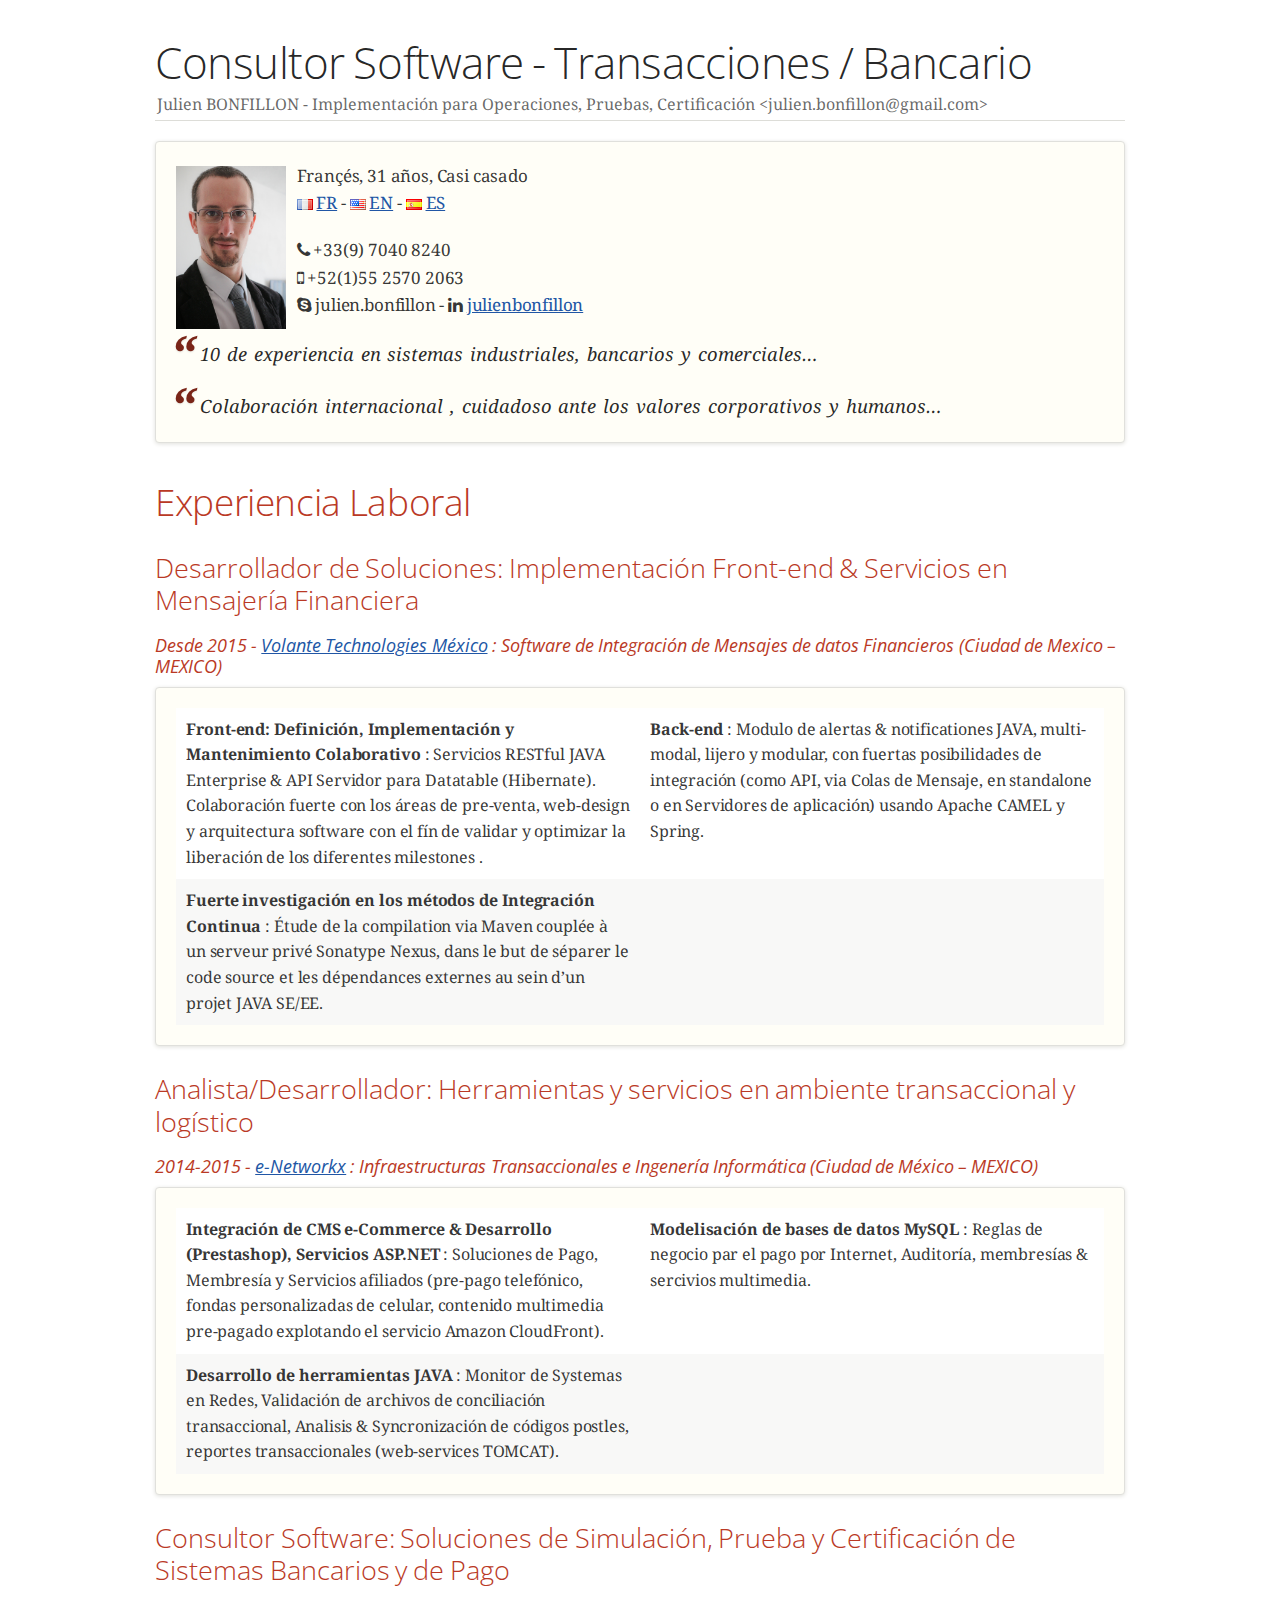
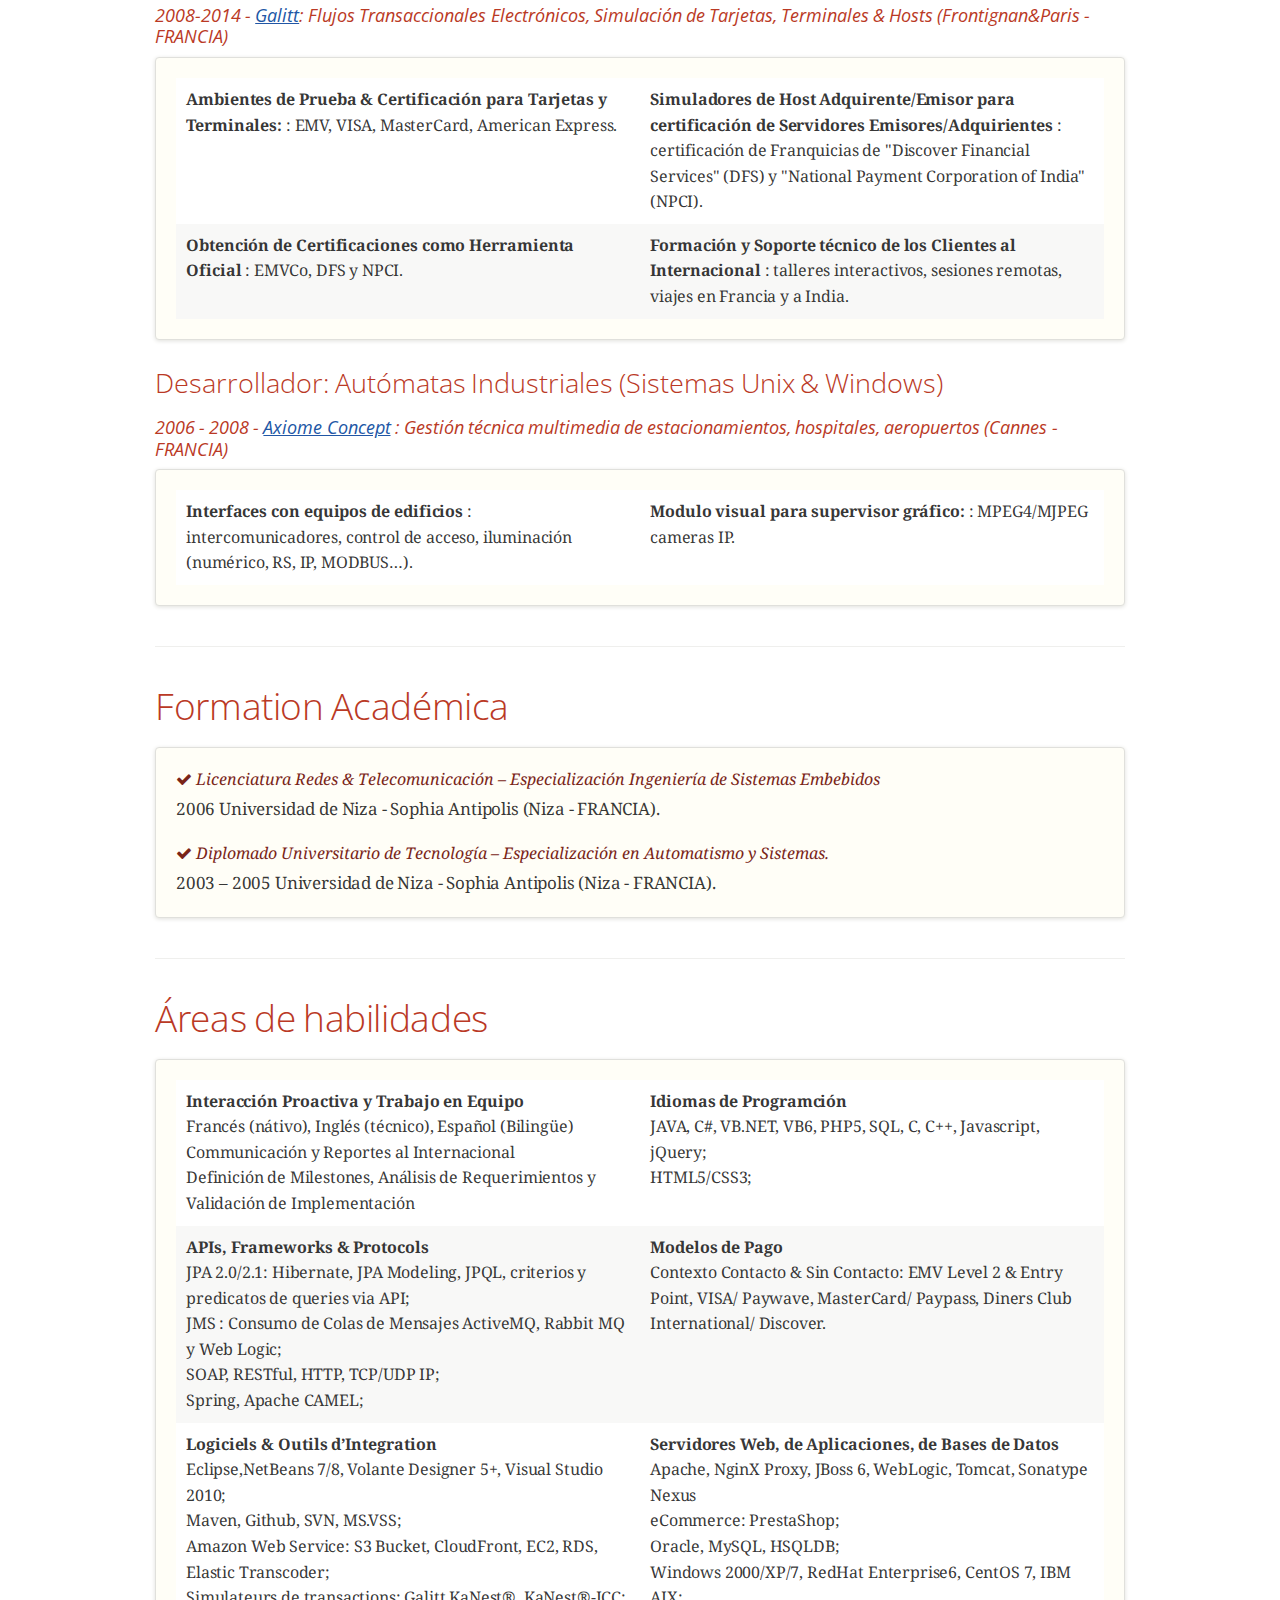
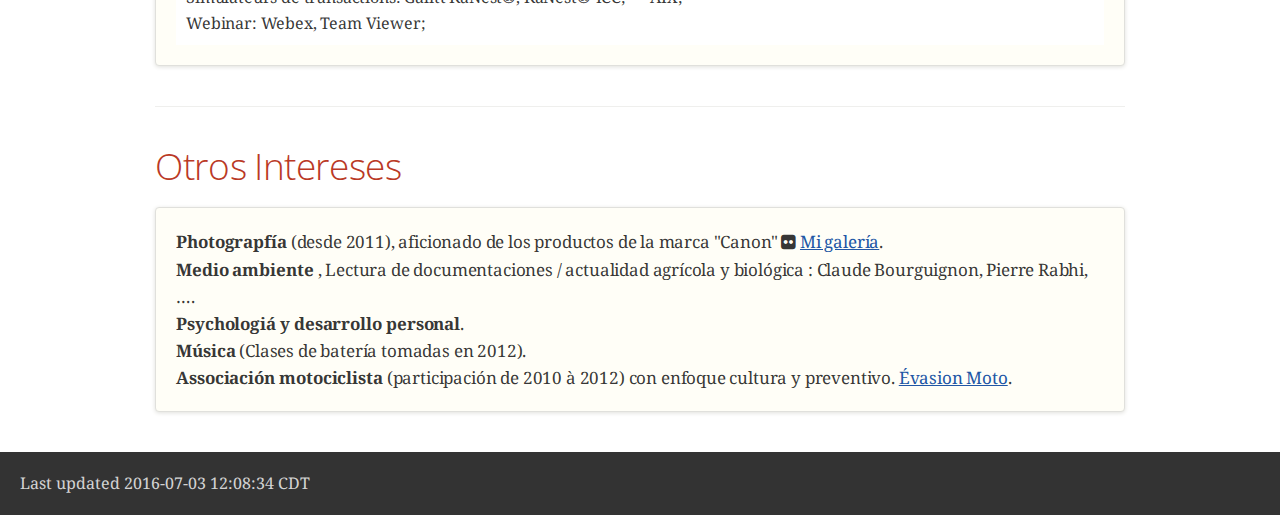
==== indexEs.html @ 833f9b4f "3 Languages ready" ====
<!DOCTYPE html>
<html lang="en">
<head>
<meta charset="UTF-8">
<!--[if IE]><meta http-equiv="X-UA-Compatible" content="IE=edge"><![endif]-->
<meta name="viewport" content="width=device-width, initial-scale=1.0">
<meta name="generator" content="Asciidoctor 1.5.4">
<meta name="author" content="Julien BONFILLON - Implementación para Operaciones, Pruebas, Certificación &lt;julien.bonfillon@gmail.com&gt;">
<title>Consultor Software - Transacciones / Bancario</title>
<link rel="stylesheet" href="https://fonts.googleapis.com/css?family=Open+Sans:300,300italic,400,400italic,600,600italic%7CNoto+Serif:400,400italic,700,700italic%7CDroid+Sans+Mono:400,700">
<style>
/* Asciidoctor default stylesheet | MIT License | http://asciidoctor.org */
/* Remove comment around @import statement below when using as a custom stylesheet */
/*@import "https://fonts.googleapis.com/css?family=Open+Sans:300,300italic,400,400italic,600,600italic%7CNoto+Serif:400,400italic,700,700italic%7CDroid+Sans+Mono:400,700";*/
article,aside,details,figcaption,figure,footer,header,hgroup,main,nav,section,summary{display:block}
audio,canvas,video{display:inline-block}
audio:not([controls]){display:none;height:0}
[hidden],template{display:none}
script{display:none!important}
html{font-family:sans-serif;-ms-text-size-adjust:100%;-webkit-text-size-adjust:100%}
body{margin:0}
a{background:transparent}
a:focus{outline:thin dotted}
a:active,a:hover{outline:0}
h1{font-size:2em;margin:.67em 0}
abbr[title]{border-bottom:1px dotted}
b,strong{font-weight:bold}
dfn{font-style:italic}
hr{-moz-box-sizing:content-box;box-sizing:content-box;height:0}
mark{background:#ff0;color:#000}
code,kbd,pre,samp{font-family:monospace;font-size:1em}
pre{white-space:pre-wrap}
q{quotes:"\201C" "\201D" "\2018" "\2019"}
small{font-size:80%}
sub,sup{font-size:75%;line-height:0;position:relative;vertical-align:baseline}
sup{top:-.5em}
sub{bottom:-.25em}
img{border:0}
svg:not(:root){overflow:hidden}
figure{margin:0}
fieldset{border:1px solid silver;margin:0 2px;padding:.35em .625em .75em}
legend{border:0;padding:0}
button,input,select,textarea{font-family:inherit;font-size:100%;margin:0}
button,input{line-height:normal}
button,select{text-transform:none}
button,html input[type="button"],input[type="reset"],input[type="submit"]{-webkit-appearance:button;cursor:pointer}
button[disabled],html input[disabled]{cursor:default}
input[type="checkbox"],input[type="radio"]{box-sizing:border-box;padding:0}
input[type="search"]{-webkit-appearance:textfield;-moz-box-sizing:content-box;-webkit-box-sizing:content-box;box-sizing:content-box}
input[type="search"]::-webkit-search-cancel-button,input[type="search"]::-webkit-search-decoration{-webkit-appearance:none}
button::-moz-focus-inner,input::-moz-focus-inner{border:0;padding:0}
textarea{overflow:auto;vertical-align:top}
table{border-collapse:collapse;border-spacing:0}
*,*:before,*:after{-moz-box-sizing:border-box;-webkit-box-sizing:border-box;box-sizing:border-box}
html,body{font-size:100%}
body{background:#fff;color:rgba(0,0,0,.8);padding:0;margin:0;font-family:"Noto Serif","DejaVu Serif",serif;font-weight:400;font-style:normal;line-height:1;position:relative;cursor:auto}
a:hover{cursor:pointer}
img,object,embed{max-width:100%;height:auto}
object,embed{height:100%}
img{-ms-interpolation-mode:bicubic}
.left{float:left!important}
.right{float:right!important}
.text-left{text-align:left!important}
.text-right{text-align:right!important}
.text-center{text-align:center!important}
.text-justify{text-align:justify!important}
.hide{display:none}
body{-webkit-font-smoothing:antialiased}
img,object,svg{display:inline-block;vertical-align:middle}
textarea{height:auto;min-height:50px}
select{width:100%}
.center{margin-left:auto;margin-right:auto}
.spread{width:100%}
p.lead,.paragraph.lead>p,#preamble>.sectionbody>.paragraph:first-of-type p{font-size:1.21875em;line-height:1.6}
.subheader,.admonitionblock td.content>.title,.audioblock>.title,.exampleblock>.title,.imageblock>.title,.listingblock>.title,.literalblock>.title,.stemblock>.title,.openblock>.title,.paragraph>.title,.quoteblock>.title,table.tableblock>.title,.verseblock>.title,.videoblock>.title,.dlist>.title,.olist>.title,.ulist>.title,.qlist>.title,.hdlist>.title{line-height:1.45;color:#7a2518;font-weight:400;margin-top:0;margin-bottom:.25em}
div,dl,dt,dd,ul,ol,li,h1,h2,h3,#toctitle,.sidebarblock>.content>.title,h4,h5,h6,pre,form,p,blockquote,th,td{margin:0;padding:0;direction:ltr}
a{color:#2156a5;text-decoration:underline;line-height:inherit}
a:hover,a:focus{color:#1d4b8f}
a img{border:none}
p{font-family:inherit;font-weight:400;font-size:1em;line-height:1.6;margin-bottom:1.25em;text-rendering:optimizeLegibility}
p aside{font-size:.875em;line-height:1.35;font-style:italic}
h1,h2,h3,#toctitle,.sidebarblock>.content>.title,h4,h5,h6{font-family:"Open Sans","DejaVu Sans",sans-serif;font-weight:300;font-style:normal;color:#ba3925;text-rendering:optimizeLegibility;margin-top:1em;margin-bottom:.5em;line-height:1.0125em}
h1 small,h2 small,h3 small,#toctitle small,.sidebarblock>.content>.title small,h4 small,h5 small,h6 small{font-size:60%;color:#e99b8f;line-height:0}
h1{font-size:2.125em}
h2{font-size:1.6875em}
h3,#toctitle,.sidebarblock>.content>.title{font-size:1.375em}
h4,h5{font-size:1.125em}
h6{font-size:1em}
hr{border:solid #ddddd8;border-width:1px 0 0;clear:both;margin:1.25em 0 1.1875em;height:0}
em,i{font-style:italic;line-height:inherit}
strong,b{font-weight:bold;line-height:inherit}
small{font-size:60%;line-height:inherit}
code{font-family:"Droid Sans Mono","DejaVu Sans Mono",monospace;font-weight:400;color:rgba(0,0,0,.9)}
ul,ol,dl{font-size:1em;line-height:1.6;margin-bottom:1.25em;list-style-position:outside;font-family:inherit}
ul,ol,ul.no-bullet,ol.no-bullet{margin-left:1.5em}
ul li ul,ul li ol{margin-left:1.25em;margin-bottom:0;font-size:1em}
ul.square li ul,ul.circle li ul,ul.disc li ul{list-style:inherit}
ul.square{list-style-type:square}
ul.circle{list-style-type:circle}
ul.disc{list-style-type:disc}
ul.no-bullet{list-style:none}
ol li ul,ol li ol{margin-left:1.25em;margin-bottom:0}
dl dt{margin-bottom:.3125em;font-weight:bold}
dl dd{margin-bottom:1.25em}
abbr,acronym{text-transform:uppercase;font-size:90%;color:rgba(0,0,0,.8);border-bottom:1px dotted #ddd;cursor:help}
abbr{text-transform:none}
blockquote{margin:0 0 1.25em;padding:.5625em 1.25em 0 1.1875em;border-left:1px solid #ddd}
blockquote cite{display:block;font-size:.9375em;color:rgba(0,0,0,.6)}
blockquote cite:before{content:"\2014 \0020"}
blockquote cite a,blockquote cite a:visited{color:rgba(0,0,0,.6)}
blockquote,blockquote p{line-height:1.6;color:rgba(0,0,0,.85)}
@media only screen and (min-width:768px){h1,h2,h3,#toctitle,.sidebarblock>.content>.title,h4,h5,h6{line-height:1.2}
h1{font-size:2.75em}
h2{font-size:2.3125em}
h3,#toctitle,.sidebarblock>.content>.title{font-size:1.6875em}
h4{font-size:1.4375em}}
table{background:#fff;margin-bottom:1.25em;border:solid 1px #dedede}
table thead,table tfoot{background:#f7f8f7;font-weight:bold}
table thead tr th,table thead tr td,table tfoot tr th,table tfoot tr td{padding:.5em .625em .625em;font-size:inherit;color:rgba(0,0,0,.8);text-align:left}
table tr th,table tr td{padding:.5625em .625em;font-size:inherit;color:rgba(0,0,0,.8)}
table tr.even,table tr.alt,table tr:nth-of-type(even){background:#f8f8f7}
table thead tr th,table tfoot tr th,table tbody tr td,table tr td,table tfoot tr td{display:table-cell;line-height:1.6}
body{tab-size:4}
h1,h2,h3,#toctitle,.sidebarblock>.content>.title,h4,h5,h6{line-height:1.2;word-spacing:-.05em}
h1 strong,h2 strong,h3 strong,#toctitle strong,.sidebarblock>.content>.title strong,h4 strong,h5 strong,h6 strong{font-weight:400}
.clearfix:before,.clearfix:after,.float-group:before,.float-group:after{content:" ";display:table}
.clearfix:after,.float-group:after{clear:both}
*:not(pre)>code{font-size:.9375em;font-style:normal!important;letter-spacing:0;padding:.1em .5ex;word-spacing:-.15em;background-color:#f7f7f8;-webkit-border-radius:4px;border-radius:4px;line-height:1.45;text-rendering:optimizeSpeed}
pre,pre>code{line-height:1.45;color:rgba(0,0,0,.9);font-family:"Droid Sans Mono","DejaVu Sans Mono",monospace;font-weight:400;text-rendering:optimizeSpeed}
.keyseq{color:rgba(51,51,51,.8)}
kbd{font-family:"Droid Sans Mono","DejaVu Sans Mono",monospace;display:inline-block;color:rgba(0,0,0,.8);font-size:.65em;line-height:1.45;background-color:#f7f7f7;border:1px solid #ccc;-webkit-border-radius:3px;border-radius:3px;-webkit-box-shadow:0 1px 0 rgba(0,0,0,.2),0 0 0 .1em white inset;box-shadow:0 1px 0 rgba(0,0,0,.2),0 0 0 .1em #fff inset;margin:0 .15em;padding:.2em .5em;vertical-align:middle;position:relative;top:-.1em;white-space:nowrap}
.keyseq kbd:first-child{margin-left:0}
.keyseq kbd:last-child{margin-right:0}
.menuseq,.menu{color:rgba(0,0,0,.8)}
b.button:before,b.button:after{position:relative;top:-1px;font-weight:400}
b.button:before{content:"[";padding:0 3px 0 2px}
b.button:after{content:"]";padding:0 2px 0 3px}
p a>code:hover{color:rgba(0,0,0,.9)}
#header,#content,#footnotes,#footer{width:100%;margin-left:auto;margin-right:auto;margin-top:0;margin-bottom:0;max-width:62.5em;*zoom:1;position:relative;padding-left:.9375em;padding-right:.9375em}
#header:before,#header:after,#content:before,#content:after,#footnotes:before,#footnotes:after,#footer:before,#footer:after{content:" ";display:table}
#header:after,#content:after,#footnotes:after,#footer:after{clear:both}
#content{margin-top:1.25em}
#content:before{content:none}
#header>h1:first-child{color:rgba(0,0,0,.85);margin-top:2.25rem;margin-bottom:0}
#header>h1:first-child+#toc{margin-top:8px;border-top:1px solid #ddddd8}
#header>h1:only-child,body.toc2 #header>h1:nth-last-child(2){border-bottom:1px solid #ddddd8;padding-bottom:8px}
#header .details{border-bottom:1px solid #ddddd8;line-height:1.45;padding-top:.25em;padding-bottom:.25em;padding-left:.25em;color:rgba(0,0,0,.6);display:-ms-flexbox;display:-webkit-flex;display:flex;-ms-flex-flow:row wrap;-webkit-flex-flow:row wrap;flex-flow:row wrap}
#header .details span:first-child{margin-left:-.125em}
#header .details span.email a{color:rgba(0,0,0,.85)}
#header .details br{display:none}
#header .details br+span:before{content:"\00a0\2013\00a0"}
#header .details br+span.author:before{content:"\00a0\22c5\00a0";color:rgba(0,0,0,.85)}
#header .details br+span#revremark:before{content:"\00a0|\00a0"}
#header #revnumber{text-transform:capitalize}
#header #revnumber:after{content:"\00a0"}
#content>h1:first-child:not([class]){color:rgba(0,0,0,.85);border-bottom:1px solid #ddddd8;padding-bottom:8px;margin-top:0;padding-top:1rem;margin-bottom:1.25rem}
#toc{border-bottom:1px solid #efefed;padding-bottom:.5em}
#toc>ul{margin-left:.125em}
#toc ul.sectlevel0>li>a{font-style:italic}
#toc ul.sectlevel0 ul.sectlevel1{margin:.5em 0}
#toc ul{font-family:"Open Sans","DejaVu Sans",sans-serif;list-style-type:none}
#toc li{line-height:1.3334;margin-top:.3334em}
#toc a{text-decoration:none}
#toc a:active{text-decoration:underline}
#toctitle{color:#7a2518;font-size:1.2em}
@media only screen and (min-width:768px){#toctitle{font-size:1.375em}
body.toc2{padding-left:15em;padding-right:0}
#toc.toc2{margin-top:0!important;background-color:#f8f8f7;position:fixed;width:15em;left:0;top:0;border-right:1px solid #efefed;border-top-width:0!important;border-bottom-width:0!important;z-index:1000;padding:1.25em 1em;height:100%;overflow:auto}
#toc.toc2 #toctitle{margin-top:0;margin-bottom:.8rem;font-size:1.2em}
#toc.toc2>ul{font-size:.9em;margin-bottom:0}
#toc.toc2 ul ul{margin-left:0;padding-left:1em}
#toc.toc2 ul.sectlevel0 ul.sectlevel1{padding-left:0;margin-top:.5em;margin-bottom:.5em}
body.toc2.toc-right{padding-left:0;padding-right:15em}
body.toc2.toc-right #toc.toc2{border-right-width:0;border-left:1px solid #efefed;left:auto;right:0}}
@media only screen and (min-width:1280px){body.toc2{padding-left:20em;padding-right:0}
#toc.toc2{width:20em}
#toc.toc2 #toctitle{font-size:1.375em}
#toc.toc2>ul{font-size:.95em}
#toc.toc2 ul ul{padding-left:1.25em}
body.toc2.toc-right{padding-left:0;padding-right:20em}}
#content #toc{border-style:solid;border-width:1px;border-color:#e0e0dc;margin-bottom:1.25em;padding:1.25em;background:#f8f8f7;-webkit-border-radius:4px;border-radius:4px}
#content #toc>:first-child{margin-top:0}
#content #toc>:last-child{margin-bottom:0}
#footer{max-width:100%;background-color:rgba(0,0,0,.8);padding:1.25em}
#footer-text{color:rgba(255,255,255,.8);line-height:1.44}
.sect1{padding-bottom:.625em}
@media only screen and (min-width:768px){.sect1{padding-bottom:1.25em}}
.sect1+.sect1{border-top:1px solid #efefed}
#content h1>a.anchor,h2>a.anchor,h3>a.anchor,#toctitle>a.anchor,.sidebarblock>.content>.title>a.anchor,h4>a.anchor,h5>a.anchor,h6>a.anchor{position:absolute;z-index:1001;width:1.5ex;margin-left:-1.5ex;display:block;text-decoration:none!important;visibility:hidden;text-align:center;font-weight:400}
#content h1>a.anchor:before,h2>a.anchor:before,h3>a.anchor:before,#toctitle>a.anchor:before,.sidebarblock>.content>.title>a.anchor:before,h4>a.anchor:before,h5>a.anchor:before,h6>a.anchor:before{content:"\00A7";font-size:.85em;display:block;padding-top:.1em}
#content h1:hover>a.anchor,#content h1>a.anchor:hover,h2:hover>a.anchor,h2>a.anchor:hover,h3:hover>a.anchor,#toctitle:hover>a.anchor,.sidebarblock>.content>.title:hover>a.anchor,h3>a.anchor:hover,#toctitle>a.anchor:hover,.sidebarblock>.content>.title>a.anchor:hover,h4:hover>a.anchor,h4>a.anchor:hover,h5:hover>a.anchor,h5>a.anchor:hover,h6:hover>a.anchor,h6>a.anchor:hover{visibility:visible}
#content h1>a.link,h2>a.link,h3>a.link,#toctitle>a.link,.sidebarblock>.content>.title>a.link,h4>a.link,h5>a.link,h6>a.link{color:#ba3925;text-decoration:none}
#content h1>a.link:hover,h2>a.link:hover,h3>a.link:hover,#toctitle>a.link:hover,.sidebarblock>.content>.title>a.link:hover,h4>a.link:hover,h5>a.link:hover,h6>a.link:hover{color:#a53221}
.audioblock,.imageblock,.literalblock,.listingblock,.stemblock,.videoblock{margin-bottom:1.25em}
.admonitionblock td.content>.title,.audioblock>.title,.exampleblock>.title,.imageblock>.title,.listingblock>.title,.literalblock>.title,.stemblock>.title,.openblock>.title,.paragraph>.title,.quoteblock>.title,table.tableblock>.title,.verseblock>.title,.videoblock>.title,.dlist>.title,.olist>.title,.ulist>.title,.qlist>.title,.hdlist>.title{text-rendering:optimizeLegibility;text-align:left;font-family:"Noto Serif","DejaVu Serif",serif;font-size:1rem;font-style:italic}
table.tableblock>caption.title{white-space:nowrap;overflow:visible;max-width:0}
.paragraph.lead>p,#preamble>.sectionbody>.paragraph:first-of-type p{color:rgba(0,0,0,.85)}
table.tableblock #preamble>.sectionbody>.paragraph:first-of-type p{font-size:inherit}
.admonitionblock>table{border-collapse:separate;border:0;background:none;width:100%}
.admonitionblock>table td.icon{text-align:center;width:80px}
.admonitionblock>table td.icon img{max-width:none}
.admonitionblock>table td.icon .title{font-weight:bold;font-family:"Open Sans","DejaVu Sans",sans-serif;text-transform:uppercase}
.admonitionblock>table td.content{padding-left:1.125em;padding-right:1.25em;border-left:1px solid #ddddd8;color:rgba(0,0,0,.6)}
.admonitionblock>table td.content>:last-child>:last-child{margin-bottom:0}
.exampleblock>.content{border-style:solid;border-width:1px;border-color:#e6e6e6;margin-bottom:1.25em;padding:1.25em;background:#fff;-webkit-border-radius:4px;border-radius:4px}
.exampleblock>.content>:first-child{margin-top:0}
.exampleblock>.content>:last-child{margin-bottom:0}
.sidebarblock{border-style:solid;border-width:1px;border-color:#e0e0dc;margin-bottom:1.25em;padding:1.25em;background:#f8f8f7;-webkit-border-radius:4px;border-radius:4px}
.sidebarblock>:first-child{margin-top:0}
.sidebarblock>:last-child{margin-bottom:0}
.sidebarblock>.content>.title{color:#7a2518;margin-top:0;text-align:center}
.exampleblock>.content>:last-child>:last-child,.exampleblock>.content .olist>ol>li:last-child>:last-child,.exampleblock>.content .ulist>ul>li:last-child>:last-child,.exampleblock>.content .qlist>ol>li:last-child>:last-child,.sidebarblock>.content>:last-child>:last-child,.sidebarblock>.content .olist>ol>li:last-child>:last-child,.sidebarblock>.content .ulist>ul>li:last-child>:last-child,.sidebarblock>.content .qlist>ol>li:last-child>:last-child{margin-bottom:0}
.literalblock pre,.listingblock pre:not(.highlight),.listingblock pre[class="highlight"],.listingblock pre[class^="highlight "],.listingblock pre.CodeRay,.listingblock pre.prettyprint{background:#f7f7f8}
.sidebarblock .literalblock pre,.sidebarblock .listingblock pre:not(.highlight),.sidebarblock .listingblock pre[class="highlight"],.sidebarblock .listingblock pre[class^="highlight "],.sidebarblock .listingblock pre.CodeRay,.sidebarblock .listingblock pre.prettyprint{background:#f2f1f1}
.literalblock pre,.literalblock pre[class],.listingblock pre,.listingblock pre[class]{-webkit-border-radius:4px;border-radius:4px;word-wrap:break-word;padding:1em;font-size:.8125em}
.literalblock pre.nowrap,.literalblock pre[class].nowrap,.listingblock pre.nowrap,.listingblock pre[class].nowrap{overflow-x:auto;white-space:pre;word-wrap:normal}
@media only screen and (min-width:768px){.literalblock pre,.literalblock pre[class],.listingblock pre,.listingblock pre[class]{font-size:.90625em}}
@media only screen and (min-width:1280px){.literalblock pre,.literalblock pre[class],.listingblock pre,.listingblock pre[class]{font-size:1em}}
.literalblock.output pre{color:#f7f7f8;background-color:rgba(0,0,0,.9)}
.listingblock pre.highlightjs{padding:0}
.listingblock pre.highlightjs>code{padding:1em;-webkit-border-radius:4px;border-radius:4px}
.listingblock pre.prettyprint{border-width:0}
.listingblock>.content{position:relative}
.listingblock code[data-lang]:before{display:none;content:attr(data-lang);position:absolute;font-size:.75em;top:.425rem;right:.5rem;line-height:1;text-transform:uppercase;color:#999}
.listingblock:hover code[data-lang]:before{display:block}
.listingblock.terminal pre .command:before{content:attr(data-prompt);padding-right:.5em;color:#999}
.listingblock.terminal pre .command:not([data-prompt]):before{content:"$"}
table.pyhltable{border-collapse:separate;border:0;margin-bottom:0;background:none}
table.pyhltable td{vertical-align:top;padding-top:0;padding-bottom:0;line-height:1.45}
table.pyhltable td.code{padding-left:.75em;padding-right:0}
pre.pygments .lineno,table.pyhltable td:not(.code){color:#999;padding-left:0;padding-right:.5em;border-right:1px solid #ddddd8}
pre.pygments .lineno{display:inline-block;margin-right:.25em}
table.pyhltable .linenodiv{background:none!important;padding-right:0!important}
.quoteblock{margin:0 1em 1.25em 1.5em;display:table}
.quoteblock>.title{margin-left:-1.5em;margin-bottom:.75em}
.quoteblock blockquote,.quoteblock blockquote p{color:rgba(0,0,0,.85);font-size:1.15rem;line-height:1.75;word-spacing:.1em;letter-spacing:0;font-style:italic;text-align:justify}
.quoteblock blockquote{margin:0;padding:0;border:0}
.quoteblock blockquote:before{content:"\201c";float:left;font-size:2.75em;font-weight:bold;line-height:.6em;margin-left:-.6em;color:#7a2518;text-shadow:0 1px 2px rgba(0,0,0,.1)}
.quoteblock blockquote>.paragraph:last-child p{margin-bottom:0}
.quoteblock .attribution{margin-top:.5em;margin-right:.5ex;text-align:right}
.quoteblock .quoteblock{margin-left:0;margin-right:0;padding:.5em 0;border-left:3px solid rgba(0,0,0,.6)}
.quoteblock .quoteblock blockquote{padding:0 0 0 .75em}
.quoteblock .quoteblock blockquote:before{display:none}
.verseblock{margin:0 1em 1.25em 1em}
.verseblock pre{font-family:"Open Sans","DejaVu Sans",sans;font-size:1.15rem;color:rgba(0,0,0,.85);font-weight:300;text-rendering:optimizeLegibility}
.verseblock pre strong{font-weight:400}
.verseblock .attribution{margin-top:1.25rem;margin-left:.5ex}
.quoteblock .attribution,.verseblock .attribution{font-size:.9375em;line-height:1.45;font-style:italic}
.quoteblock .attribution br,.verseblock .attribution br{display:none}
.quoteblock .attribution cite,.verseblock .attribution cite{display:block;letter-spacing:-.025em;color:rgba(0,0,0,.6)}
.quoteblock.abstract{margin:0 0 1.25em 0;display:block}
.quoteblock.abstract blockquote,.quoteblock.abstract blockquote p{text-align:left;word-spacing:0}
.quoteblock.abstract blockquote:before,.quoteblock.abstract blockquote p:first-of-type:before{display:none}
table.tableblock{max-width:100%;border-collapse:separate}
table.tableblock td>.paragraph:last-child p>p:last-child,table.tableblock th>p:last-child,table.tableblock td>p:last-child{margin-bottom:0}
table.tableblock,th.tableblock,td.tableblock{border:0 solid #dedede}
table.grid-all th.tableblock,table.grid-all td.tableblock{border-width:0 1px 1px 0}
table.grid-all tfoot>tr>th.tableblock,table.grid-all tfoot>tr>td.tableblock{border-width:1px 1px 0 0}
table.grid-cols th.tableblock,table.grid-cols td.tableblock{border-width:0 1px 0 0}
table.grid-all *>tr>.tableblock:last-child,table.grid-cols *>tr>.tableblock:last-child{border-right-width:0}
table.grid-rows th.tableblock,table.grid-rows td.tableblock{border-width:0 0 1px 0}
table.grid-all tbody>tr:last-child>th.tableblock,table.grid-all tbody>tr:last-child>td.tableblock,table.grid-all thead:last-child>tr>th.tableblock,table.grid-rows tbody>tr:last-child>th.tableblock,table.grid-rows tbody>tr:last-child>td.tableblock,table.grid-rows thead:last-child>tr>th.tableblock{border-bottom-width:0}
table.grid-rows tfoot>tr>th.tableblock,table.grid-rows tfoot>tr>td.tableblock{border-width:1px 0 0 0}
table.frame-all{border-width:1px}
table.frame-sides{border-width:0 1px}
table.frame-topbot{border-width:1px 0}
th.halign-left,td.halign-left{text-align:left}
th.halign-right,td.halign-right{text-align:right}
th.halign-center,td.halign-center{text-align:center}
th.valign-top,td.valign-top{vertical-align:top}
th.valign-bottom,td.valign-bottom{vertical-align:bottom}
th.valign-middle,td.valign-middle{vertical-align:middle}
table thead th,table tfoot th{font-weight:bold}
tbody tr th{display:table-cell;line-height:1.6;background:#f7f8f7}
tbody tr th,tbody tr th p,tfoot tr th,tfoot tr th p{color:rgba(0,0,0,.8);font-weight:bold}
p.tableblock>code:only-child{background:none;padding:0}
p.tableblock{font-size:1em}
td>div.verse{white-space:pre}
ol{margin-left:1.75em}
ul li ol{margin-left:1.5em}
dl dd{margin-left:1.125em}
dl dd:last-child,dl dd:last-child>:last-child{margin-bottom:0}
ol>li p,ul>li p,ul dd,ol dd,.olist .olist,.ulist .ulist,.ulist .olist,.olist .ulist{margin-bottom:.625em}
ul.unstyled,ol.unnumbered,ul.checklist,ul.none{list-style-type:none}
ul.unstyled,ol.unnumbered,ul.checklist{margin-left:.625em}
ul.checklist li>p:first-child>.fa-square-o:first-child,ul.checklist li>p:first-child>.fa-check-square-o:first-child{width:1em;font-size:.85em}
ul.checklist li>p:first-child>input[type="checkbox"]:first-child{width:1em;position:relative;top:1px}
ul.inline{margin:0 auto .625em auto;margin-left:-1.375em;margin-right:0;padding:0;list-style:none;overflow:hidden}
ul.inline>li{list-style:none;float:left;margin-left:1.375em;display:block}
ul.inline>li>*{display:block}
.unstyled dl dt{font-weight:400;font-style:normal}
ol.arabic{list-style-type:decimal}
ol.decimal{list-style-type:decimal-leading-zero}
ol.loweralpha{list-style-type:lower-alpha}
ol.upperalpha{list-style-type:upper-alpha}
ol.lowerroman{list-style-type:lower-roman}
ol.upperroman{list-style-type:upper-roman}
ol.lowergreek{list-style-type:lower-greek}
.hdlist>table,.colist>table{border:0;background:none}
.hdlist>table>tbody>tr,.colist>table>tbody>tr{background:none}
td.hdlist1,td.hdlist2{vertical-align:top;padding:0 .625em}
td.hdlist1{font-weight:bold;padding-bottom:1.25em}
.literalblock+.colist,.listingblock+.colist{margin-top:-.5em}
.colist>table tr>td:first-of-type{padding:0 .75em;line-height:1}
.colist>table tr>td:last-of-type{padding:.25em 0}
.thumb,.th{line-height:0;display:inline-block;border:solid 4px #fff;-webkit-box-shadow:0 0 0 1px #ddd;box-shadow:0 0 0 1px #ddd}
.imageblock.left,.imageblock[style*="float: left"]{margin:.25em .625em 1.25em 0}
.imageblock.right,.imageblock[style*="float: right"]{margin:.25em 0 1.25em .625em}
.imageblock>.title{margin-bottom:0}
.imageblock.thumb,.imageblock.th{border-width:6px}
.imageblock.thumb>.title,.imageblock.th>.title{padding:0 .125em}
.image.left,.image.right{margin-top:.25em;margin-bottom:.25em;display:inline-block;line-height:0}
.image.left{margin-right:.625em}
.image.right{margin-left:.625em}
a.image{text-decoration:none;display:inline-block}
a.image object{pointer-events:none}
sup.footnote,sup.footnoteref{font-size:.875em;position:static;vertical-align:super}
sup.footnote a,sup.footnoteref a{text-decoration:none}
sup.footnote a:active,sup.footnoteref a:active{text-decoration:underline}
#footnotes{padding-top:.75em;padding-bottom:.75em;margin-bottom:.625em}
#footnotes hr{width:20%;min-width:6.25em;margin:-.25em 0 .75em 0;border-width:1px 0 0 0}
#footnotes .footnote{padding:0 .375em 0 .225em;line-height:1.3334;font-size:.875em;margin-left:1.2em;text-indent:-1.05em;margin-bottom:.2em}
#footnotes .footnote a:first-of-type{font-weight:bold;text-decoration:none}
#footnotes .footnote:last-of-type{margin-bottom:0}
#content #footnotes{margin-top:-.625em;margin-bottom:0;padding:.75em 0}
.gist .file-data>table{border:0;background:#fff;width:100%;margin-bottom:0}
.gist .file-data>table td.line-data{width:99%}
div.unbreakable{page-break-inside:avoid}
.big{font-size:larger}
.small{font-size:smaller}
.underline{text-decoration:underline}
.overline{text-decoration:overline}
.line-through{text-decoration:line-through}
.aqua{color:#00bfbf}
.aqua-background{background-color:#00fafa}
.black{color:#000}
.black-background{background-color:#000}
.blue{color:#0000bf}
.blue-background{background-color:#0000fa}
.fuchsia{color:#bf00bf}
.fuchsia-background{background-color:#fa00fa}
.gray{color:#606060}
.gray-background{background-color:#7d7d7d}
.green{color:#006000}
.green-background{background-color:#007d00}
.lime{color:#00bf00}
.lime-background{background-color:#00fa00}
.maroon{color:#600000}
.maroon-background{background-color:#7d0000}
.navy{color:#000060}
.navy-background{background-color:#00007d}
.olive{color:#606000}
.olive-background{background-color:#7d7d00}
.purple{color:#600060}
.purple-background{background-color:#7d007d}
.red{color:#bf0000}
.red-background{background-color:#fa0000}
.silver{color:#909090}
.silver-background{background-color:#bcbcbc}
.teal{color:#006060}
.teal-background{background-color:#007d7d}
.white{color:#bfbfbf}
.white-background{background-color:#fafafa}
.yellow{color:#bfbf00}
.yellow-background{background-color:#fafa00}
span.icon>.fa{cursor:default}
.admonitionblock td.icon [class^="fa icon-"]{font-size:2.5em;text-shadow:1px 1px 2px rgba(0,0,0,.5);cursor:default}
.admonitionblock td.icon .icon-note:before{content:"\f05a";color:#19407c}
.admonitionblock td.icon .icon-tip:before{content:"\f0eb";text-shadow:1px 1px 2px rgba(155,155,0,.8);color:#111}
.admonitionblock td.icon .icon-warning:before{content:"\f071";color:#bf6900}
.admonitionblock td.icon .icon-caution:before{content:"\f06d";color:#bf3400}
.admonitionblock td.icon .icon-important:before{content:"\f06a";color:#bf0000}
.conum[data-value]{display:inline-block;color:#fff!important;background-color:rgba(0,0,0,.8);-webkit-border-radius:100px;border-radius:100px;text-align:center;font-size:.75em;width:1.67em;height:1.67em;line-height:1.67em;font-family:"Open Sans","DejaVu Sans",sans-serif;font-style:normal;font-weight:bold}
.conum[data-value] *{color:#fff!important}
.conum[data-value]+b{display:none}
.conum[data-value]:after{content:attr(data-value)}
pre .conum[data-value]{position:relative;top:-.125em}
b.conum *{color:inherit!important}
.conum:not([data-value]):empty{display:none}
dt,th.tableblock,td.content,div.footnote{text-rendering:optimizeLegibility}
h1,h2,p,td.content,span.alt{letter-spacing:-.01em}
p strong,td.content strong,div.footnote strong{letter-spacing:-.005em}
p,blockquote,dt,td.content,span.alt{font-size:1.0625rem}
p{margin-bottom:1.25rem}
.sidebarblock p,.sidebarblock dt,.sidebarblock td.content,p.tableblock{font-size:1em}
.exampleblock>.content{background-color:#fffef7;border-color:#e0e0dc;-webkit-box-shadow:0 1px 4px #e0e0dc;box-shadow:0 1px 4px #e0e0dc}
.print-only{display:none!important}
@media print{@page{margin:1.25cm .75cm}
*{-webkit-box-shadow:none!important;box-shadow:none!important;text-shadow:none!important}
a{color:inherit!important;text-decoration:underline!important}
a.bare,a[href^="#"],a[href^="mailto:"]{text-decoration:none!important}
a[href^="http:"]:not(.bare):after,a[href^="https:"]:not(.bare):after{content:"(" attr(href) ")";display:inline-block;font-size:.875em;padding-left:.25em}
abbr[title]:after{content:" (" attr(title) ")"}
pre,blockquote,tr,img,object,svg{page-break-inside:avoid}
thead{display:table-header-group}
svg{max-width:100%}
p,blockquote,dt,td.content{font-size:1em;orphans:3;widows:3}
h2,h3,#toctitle,.sidebarblock>.content>.title{page-break-after:avoid}
#toc,.sidebarblock,.exampleblock>.content{background:none!important}
#toc{border-bottom:1px solid #ddddd8!important;padding-bottom:0!important}
.sect1{padding-bottom:0!important}
.sect1+.sect1{border:0!important}
#header>h1:first-child{margin-top:1.25rem}
body.book #header{text-align:center}
body.book #header>h1:first-child{border:0!important;margin:2.5em 0 1em 0}
body.book #header .details{border:0!important;display:block;padding:0!important}
body.book #header .details span:first-child{margin-left:0!important}
body.book #header .details br{display:block}
body.book #header .details br+span:before{content:none!important}
body.book #toc{border:0!important;text-align:left!important;padding:0!important;margin:0!important}
body.book #toc,body.book #preamble,body.book h1.sect0,body.book .sect1>h2{page-break-before:always}
.listingblock code[data-lang]:before{display:block}
#footer{background:none!important;padding:0 .9375em}
#footer-text{color:rgba(0,0,0,.6)!important;font-size:.9em}
.hide-on-print{display:none!important}
.print-only{display:block!important}
.hide-for-print{display:none!important}
.show-for-print{display:inherit!important}}
</style>
<link rel="stylesheet" href="https://cdnjs.cloudflare.com/ajax/libs/font-awesome/4.5.0/css/font-awesome.min.css">
</head>
<body class="article">
<div id="header">
<h1>Consultor Software - Transacciones / Bancario</h1>
<div class="details">
<span id="author" class="author">Julien BONFILLON - Implementación para Operaciones, Pruebas, Certificación &lt;julien.bonfillon@gmail.com&gt;</span><br>
</div>
</div>
<div id="content">
<div id="preamble">
<div class="sectionbody">
<div class="exampleblock">
<div class="content">
<div class="paragraph">
<p><span class="image left"><img src="img/profile.jpg" alt="Perfil" width="110"></span>
Françés, 31 años, Casi casado<br>
<span class="image"><a class="image" href="indexFr.html"><img src="img/fr.png" alt="Français"></a></span> <a href="indexFr.html">FR</a> - <span class="image"><a class="image" href="index.html"><img src="img/us.png" alt="English"></a></span> <a href="index.html">EN</a> - <span class="image"><a class="image" href="indexEs.html"><img src="img/es.png" alt="Español"></a></span> <a href="indexEs.html">ES</a></p>
</div>
<div class="paragraph">
<p><span class="icon"><i class="fa fa-phone"></i></span> +33(9) 7040 8240<br>
<span class="icon"><i class="fa fa-mobile"></i></span> +52(1)55 2570 2063<br>
<span class="icon"><i class="fa fa-skype"></i></span> julien.bonfillon - <span class="icon"><i class="fa fa-linkedin"></i></span> <a href="https://www.linkedin.com/in/julienbonfillon">julienbonfillon</a><br></p>
</div>
<div class="quoteblock">
<blockquote>
<div class="paragraph">
<p>10 de experiencia en sistemas industriales, bancarios y comerciales&#8230;&#8203;<br></p>
</div>
</blockquote>
</div>
<div class="quoteblock">
<blockquote>
<div class="paragraph">
<p>Colaboración internacional , cuidadoso ante los valores corporativos y humanos&#8230;&#8203;</p>
</div>
</blockquote>
</div>
</div>
</div>
</div>
</div>
<div class="sect1">
<h2 id="_experiencia_laboral">Experiencia Laboral</h2>
<div class="sectionbody">
<div class="sect2">
<h3 id="_desarrollador_de_soluciones_implementación_front_end_servicios_en_mensajería_financiera">Desarrollador de Soluciones: Implementación Front-end &amp; Servicios en Mensajería Financiera</h3>
<div class="sect4">
<h5 id="__strong_em_desde_2015_a_href_http_www_volantetech_com_volante_technologies_méxico_a_software_de_integración_de_mensajes_de_datos_financieros_ciudad_de_mexico_mexico_em_strong"><strong><em>Desde 2015 - <a href="http://www.volantetech.com/">Volante Technologies México</a> : Software de Integración de Mensajes de datos Financieros (Ciudad de Mexico – MEXICO)</em></strong></h5>
<div class="exampleblock">
<div class="content">
<table class="tableblock frame-none grid-none spread">
<colgroup>
<col style="width: 50%;">
<col style="width: 50%;">
</colgroup>
<tbody>
<tr>
<td class="tableblock halign-left valign-top"><p class="tableblock"><strong>Front-end: Definición, Implementación y Mantenimiento Colaborativo</strong> : Servicios RESTful JAVA Enterprise &amp; API Servidor para Datatable (Hibernate). Colaboración fuerte con los áreas de pre-venta, web-design y arquitectura software con el fín de validar y optimizar la liberación de los diferentes milestones .</p></td>
<td class="tableblock halign-left valign-top"><p class="tableblock"><strong>Back-end</strong> : Modulo de alertas &amp; notificationes JAVA, multi-modal, lijero y modular, con fuertas posibilidades de integración (como API, via Colas de Mensaje, en standalone o en Servidores de aplicación) usando Apache CAMEL y Spring.</p></td>
</tr>
<tr>
<td class="tableblock halign-left valign-top"><p class="tableblock"><strong>Fuerte investigación en los métodos de Integración Continua</strong> : Étude de la compilation via Maven couplée à un serveur privé Sonatype Nexus, dans le but de séparer le code source et les dépendances externes au sein d&#8217;un projet JAVA SE/EE.</p></td>
<td class="tableblock halign-left valign-top"></td>
</tr>
</tbody>
</table>
</div>
</div>
</div>
</div>
<div class="sect2">
<h3 id="_analista_desarrollador_herramientas_y_servicios_en_ambiente_transaccional_y_logístico">Analista/Desarrollador: Herramientas y servicios en ambiente transaccional y logístico</h3>
<div class="sect4">
<h5 id="__strong_em_2014_2015_a_href_http_www_e_networkx_com_pageenet_index_html_e_networkx_a_infraestructuras_transaccionales_e_ingenería_informática_ciudad_de_méxico_mexico_em_strong"><strong><em>2014-2015 - <a href="http://www.e-networkx.com/PageEnet/index.html">e-Networkx</a> : Infraestructuras Transaccionales e Ingenería Informática (Ciudad de México – MEXICO)</em></strong></h5>
<div class="exampleblock">
<div class="content">
<table class="tableblock frame-none grid-none spread">
<colgroup>
<col style="width: 50%;">
<col style="width: 50%;">
</colgroup>
<tbody>
<tr>
<td class="tableblock halign-left valign-top"><p class="tableblock"><strong>Integración de CMS e-Commerce &amp; Desarrollo (Prestashop), Servicios ASP.NET</strong> : Soluciones de Pago, Membresía y Servicios afiliados (pre-pago telefónico, fondas personalizadas de celular, contenido multimedia pre-pagado explotando el servicio Amazon CloudFront).</p></td>
<td class="tableblock halign-left valign-top"><p class="tableblock"><strong>Modelisación de bases de datos MySQL</strong> : Reglas de negocio par el pago por Internet, Auditoría, membresías &amp; sercivios multimedia.</p></td>
</tr>
<tr>
<td class="tableblock halign-left valign-top"><p class="tableblock"><strong>Desarrollo de herramientas JAVA</strong> : Monitor de Systemas en Redes, Validación de archivos de conciliación transaccional, Analisis &amp; Syncronización de códigos postles, reportes transaccionales (web-services TOMCAT).</p></td>
<td class="tableblock halign-left valign-top"></td>
</tr>
</tbody>
</table>
</div>
</div>
</div>
</div>
<div class="sect2">
<h3 id="_consultor_software_soluciones_de_simulación_prueba_y_certificación_de_sistemas_bancarios_y_de_pago">Consultor Software: Soluciones de Simulación, Prueba y Certificación de Sistemas Bancarios y de Pago</h3>
<div class="sect4">
<h5 id="__strong_em_2008_2014_a_href_https_www_galitt_com_galitt_a_flujos_transaccionales_electrónicos_simulación_de_tarjetas_terminales_hosts_frontignan_paris_francia_em_strong"><strong><em>2008-2014 - <a href="https://www.galitt.com/">Galitt</a>: Flujos Transaccionales Electrónicos, Simulación de Tarjetas, Terminales &amp; Hosts (Frontignan&amp;Paris - FRANCIA)</em></strong></h5>
<div class="exampleblock">
<div class="content">
<table class="tableblock frame-none grid-none spread">
<colgroup>
<col style="width: 50%;">
<col style="width: 50%;">
</colgroup>
<tbody>
<tr>
<td class="tableblock halign-left valign-top"><p class="tableblock"><strong>Ambientes de Prueba &amp; Certificación para Tarjetas y Terminales:</strong> : EMV, VISA, MasterCard, American Express.</p></td>
<td class="tableblock halign-left valign-top"><p class="tableblock"><strong>Simuladores de Host Adquirente/Emisor para certificación de Servidores Emisores/Adquirientes</strong> : certificación de Franquicias de "Discover Financial Services" (DFS) y "National Payment Corporation of India" (NPCI).</p></td>
</tr>
<tr>
<td class="tableblock halign-left valign-top"><p class="tableblock"><strong>Obtención de Certificaciones como Herramienta Oficial</strong> : EMVCo, DFS y NPCI.</p></td>
<td class="tableblock halign-left valign-top"><p class="tableblock"><strong>Formación y Soporte técnico de los Clientes al Internacional</strong> : talleres interactivos, sesiones remotas, viajes en Francia y a India.</p></td>
</tr>
</tbody>
</table>
</div>
</div>
</div>
</div>
<div class="sect2">
<h3 id="_desarrollador_autómatas_industriales_sistemas_unix_windows">Desarrollador: Autómatas Industriales (Sistemas Unix &amp; Windows)</h3>
<div class="sect4">
<h5 id="__strong_em_2006_2008_a_href_http_www_axiomeconcept_com_axiome_concept_a_gestión_técnica_multimedia_de_estacionamientos_hospitales_aeropuertos_cannes_francia_em_strong"><strong><em>2006 - 2008 - <a href="http://www.axiomeconcept.com/">Axiome Concept</a> : Gestión técnica multimedia de estacionamientos, hospitales, aeropuertos (Cannes - FRANCIA)</em></strong></h5>
<div class="exampleblock">
<div class="content">
<table class="tableblock frame-none grid-none spread">
<colgroup>
<col style="width: 50%;">
<col style="width: 50%;">
</colgroup>
<tbody>
<tr>
<td class="tableblock halign-left valign-top"><p class="tableblock"><strong>Interfaces con equipos de edificios</strong> :  intercomunicadores, control de acceso, iluminación (numérico, RS, IP, MODBUS&#8230;&#8203;).</p></td>
<td class="tableblock halign-left valign-top"><p class="tableblock"><strong>Modulo visual para supervisor gráfico:</strong> : MPEG4/MJPEG cameras IP.</p></td>
</tr>
</tbody>
</table>
</div>
</div>
</div>
</div>
</div>
</div>
<div class="sect1">
<h2 id="_formation_académica">Formation Académica</h2>
<div class="sectionbody">
<div class="exampleblock">
<div class="content">
<div class="paragraph">
<div class="title"><span class="icon"><i class="fa fa-check"></i></span> Licenciatura Redes &amp; Telecomunicación – Especialización Ingeniería de Sistemas Embebidos</div>
<p>2006 Universidad de Niza - Sophia Antipolis (Niza - FRANCIA).</p>
</div>
<div class="paragraph">
<div class="title"><span class="icon"><i class="fa fa-check"></i></span> Diplomado Universitario de Tecnología – Especialización en Automatismo y Sistemas.</div>
<p>2003 – 2005	Universidad de Niza - Sophia Antipolis (Niza - FRANCIA).</p>
</div>
</div>
</div>
</div>
</div>
<div class="sect1">
<h2 id="_Áreas_de_habilidades">Áreas de habilidades</h2>
<div class="sectionbody">
<div class="exampleblock">
<div class="content">
<table class="tableblock frame-none grid-none spread">
<colgroup>
<col style="width: 50%;">
<col style="width: 50%;">
</colgroup>
<tbody>
<tr>
<td class="tableblock halign-left valign-top"><p class="tableblock"><strong>Interacción Proactiva y Trabajo en Equipo</strong><br>
Francés (nátivo), Inglés (técnico), Español (Bilingüe)<br>
Communicación y Reportes al Internacional<br>
Definición de Milestones, Análisis de Requerimientos y Validación de Implementación</p></td>
<td class="tableblock halign-left valign-top"><p class="tableblock"><strong>Idiomas de Programción</strong><br>
JAVA, C#, VB.NET, VB6, PHP5, SQL, C, C++, Javascript, jQuery;<br>
HTML5/CSS3;</p></td>
</tr>
<tr>
<td class="tableblock halign-left valign-top"><p class="tableblock"><strong>APIs, Frameworks &amp; Protocols</strong><br>
JPA 2.0/2.1: Hibernate, JPA Modeling, JPQL, criterios y predicatos de queries via API;<br>
JMS : Consumo de Colas de Mensajes ActiveMQ, Rabbit MQ y Web Logic;<br>
SOAP, RESTful, HTTP, TCP/UDP IP;<br>
Spring, Apache CAMEL;</p></td>
<td class="tableblock halign-left valign-top"><p class="tableblock"><strong>Modelos de Pago</strong><br>
Contexto Contacto &amp; Sin Contacto: EMV Level 2 &amp; Entry Point, VISA/ Paywave, MasterCard/ Paypass, Diners Club International/ Discover.</p></td>
</tr>
<tr>
<td class="tableblock halign-left valign-top"><p class="tableblock"><strong>Logiciels &amp; Outils d&#8217;Integration</strong><br>
Eclipse,NetBeans 7/8, Volante Designer 5+, Visual Studio 2010;<br>
Maven, Github, SVN, MS.VSS;<br>
Amazon Web Service: S3 Bucket, CloudFront, EC2, RDS, Elastic Transcoder;<br>
Simulateurs de transactions: Galitt KaNest®, KaNest®-ICC;<br>
Webinar: Webex, Team Viewer;</p></td>
<td class="tableblock halign-left valign-top"><p class="tableblock"><strong>Servidores Web, de Aplicaciones, de Bases de Datos</strong><br>
Apache, NginX Proxy, JBoss 6, WebLogic, Tomcat, Sonatype Nexus<br>
eCommerce: PrestaShop;<br>
Oracle, MySQL, HSQLDB;<br>
Windows 2000/XP/7, RedHat Enterprise6, CentOS 7, IBM AIX;</p></td>
</tr>
</tbody>
</table>
</div>
</div>
</div>
</div>
<div class="sect1">
<h2 id="_otros_intereses">Otros Intereses</h2>
<div class="sectionbody">
<div class="exampleblock">
<div class="content">
<div class="paragraph">
<p><strong>Photograpfía</strong> (desde 2011), aficionado de los productos de la marca "Canon" <span class="icon"><i class="fa fa-flickr"></i></span> <a href="http://www.flickr.com/photos/julien-bonfillon/albums">Mi galería</a>.<br>
<strong>Medio ambiente</strong> , Lectura de documentaciones / actualidad agrícola y biológica : Claude Bourguignon, Pierre Rabhi, &#8230;&#8203;.<br>
<strong>Psychologiá y desarrollo personal</strong>.<br>
<strong>Música</strong> (Clases de batería tomadas en 2012).<br>
<strong>Associación motociclista</strong> (participación de 2010 à 2012) con enfoque cultura y preventivo. <a href="http://www.evasionmoto34.com/">Évasion Moto</a>.</p>
</div>
</div>
</div>
</div>
</div>
</div>
<div id="footer">
<div id="footer-text">
Last updated 2016-07-03 12:08:34 CDT
</div>
</div>
</body>
</html>
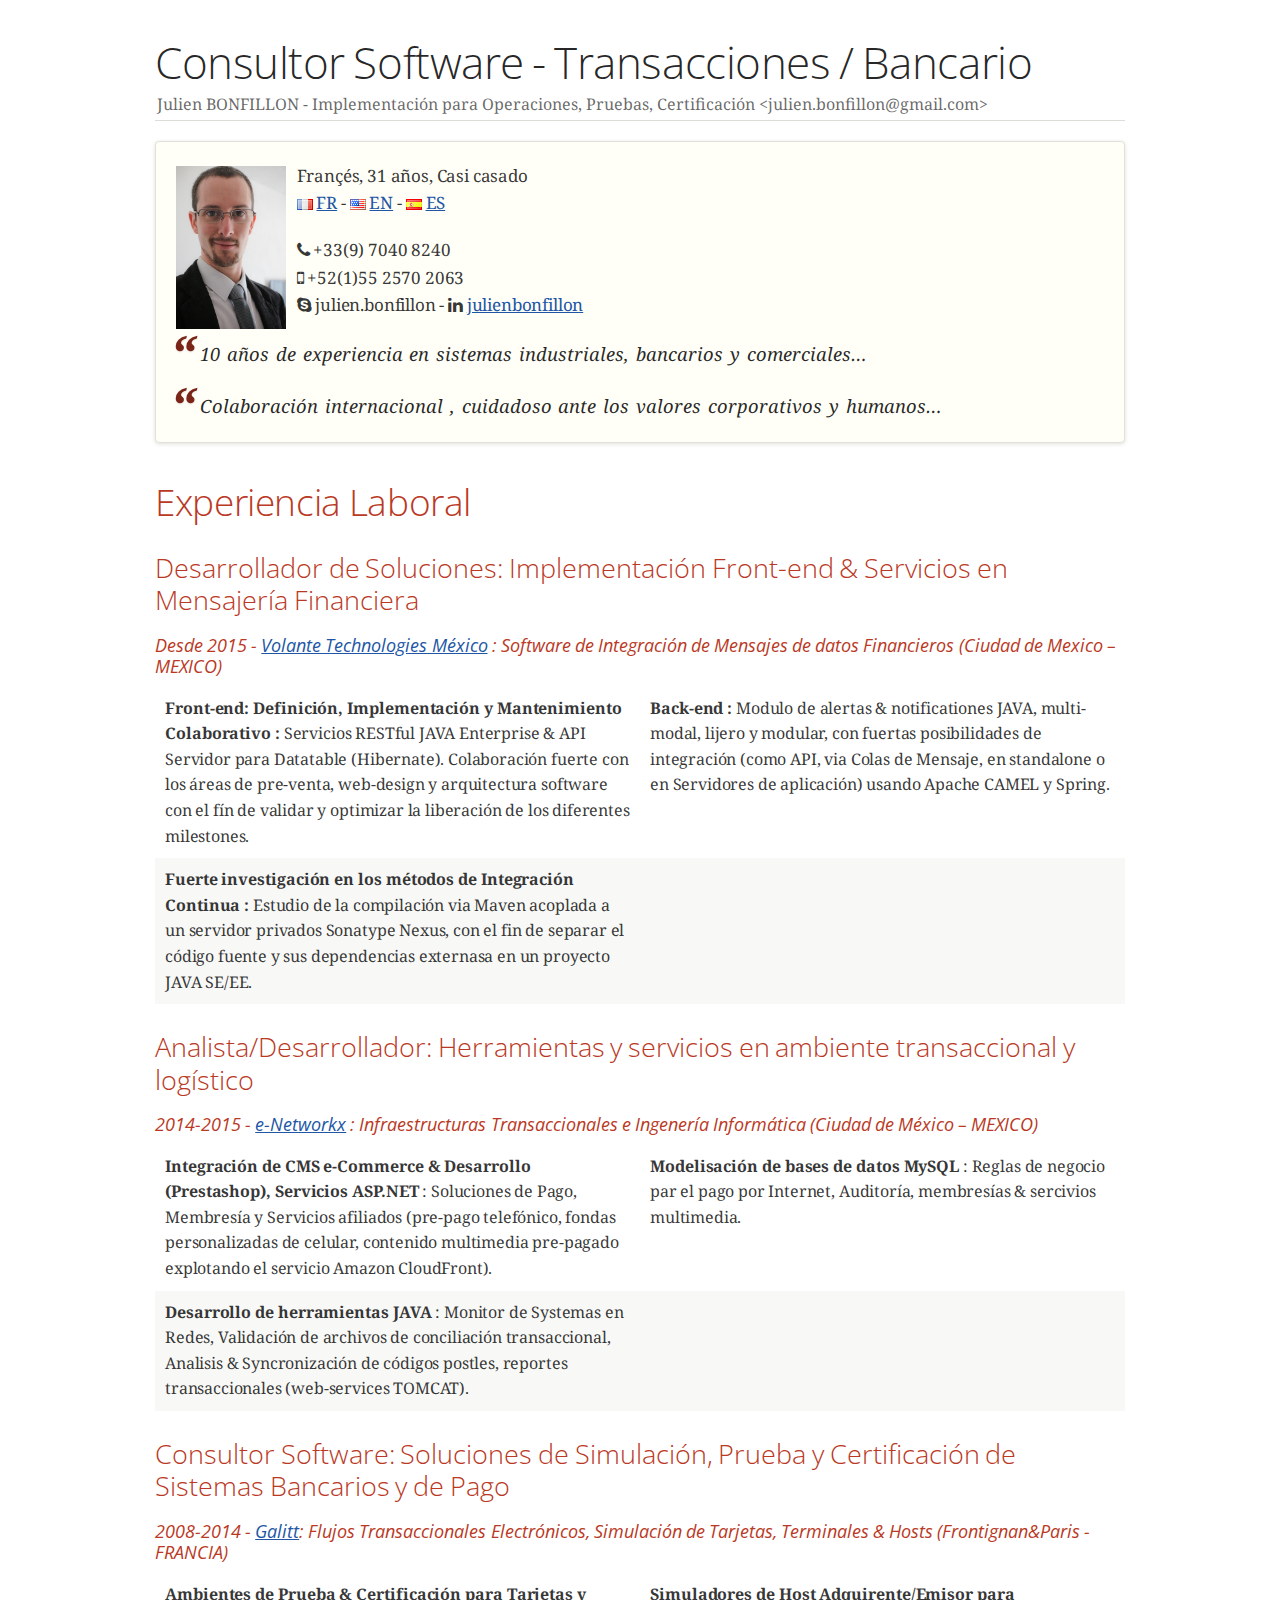
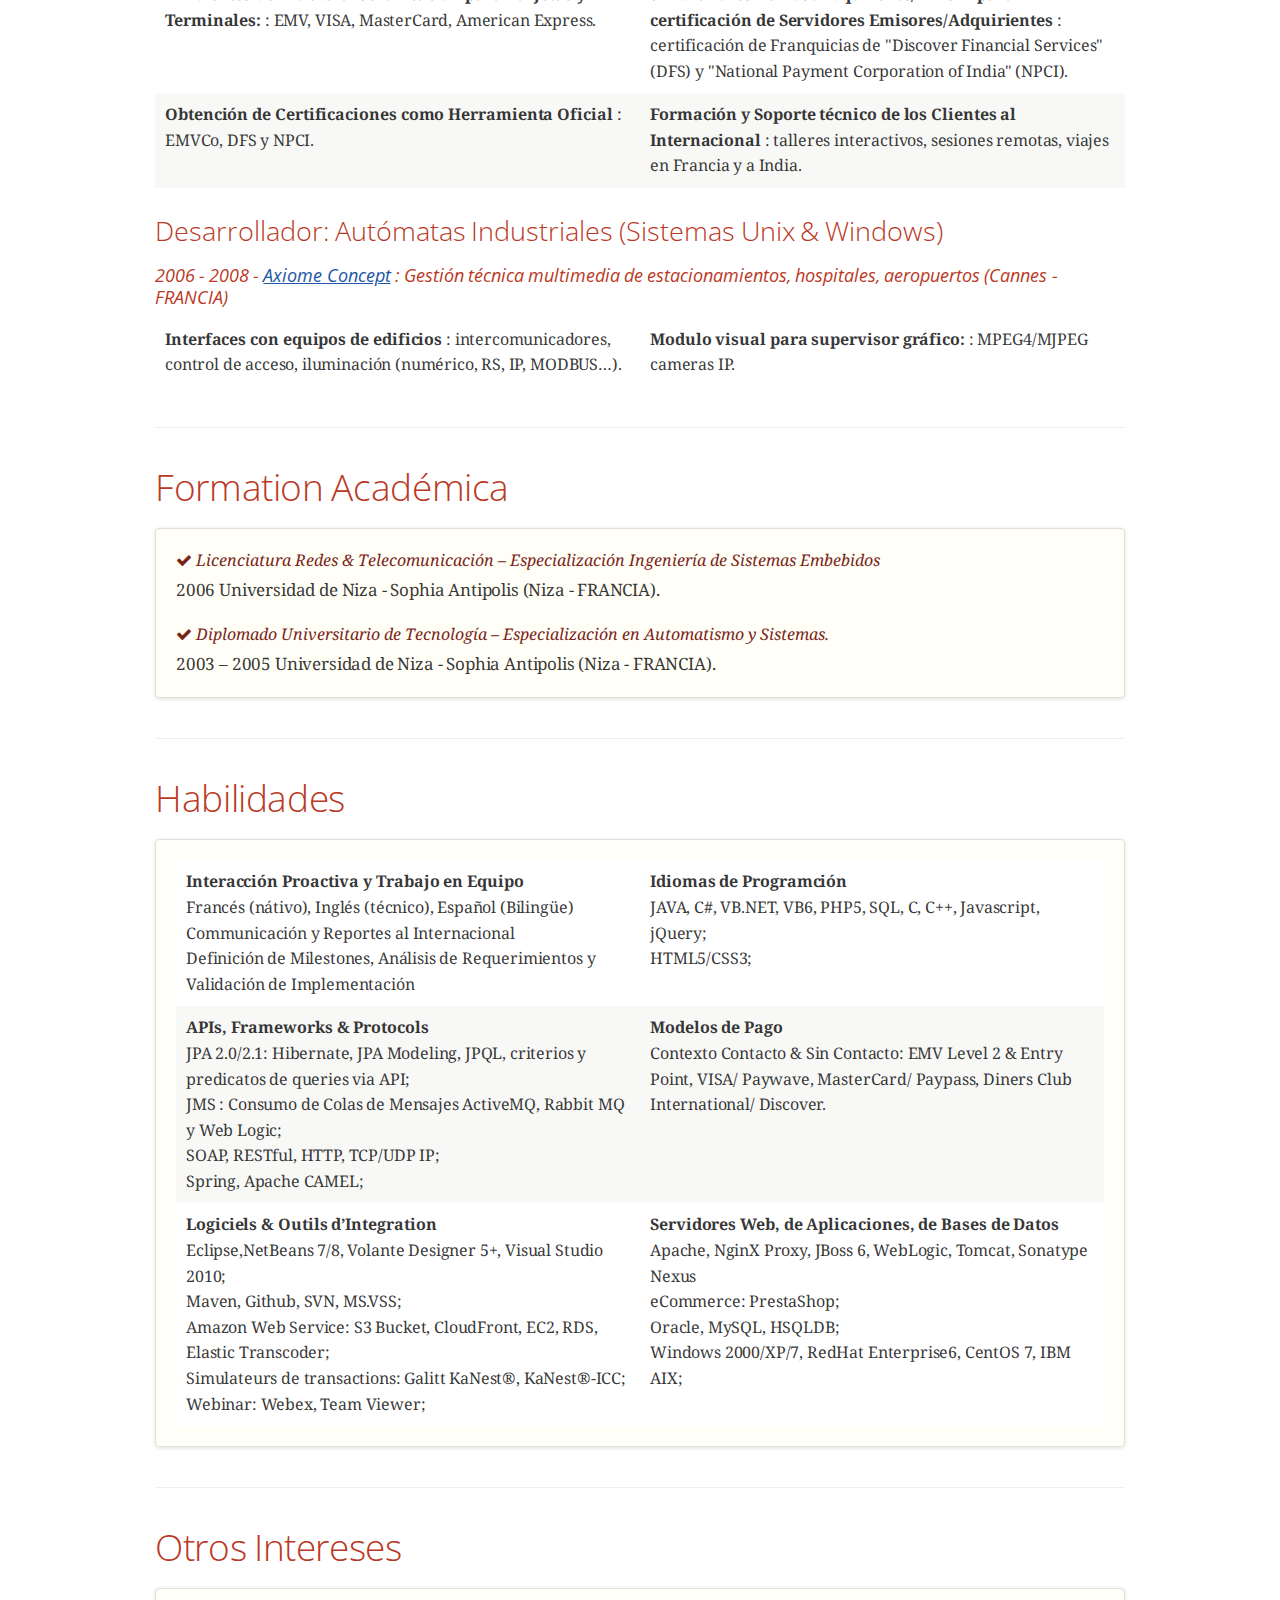
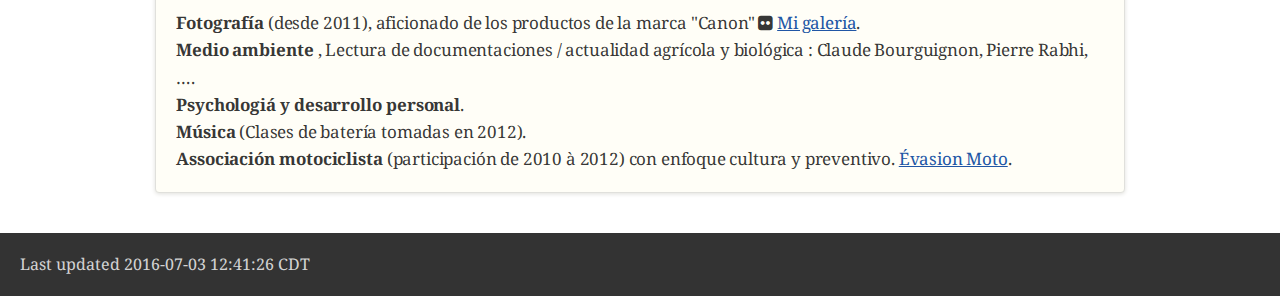
==== commit 7327217a: "Revised tables" ====
--- a/indexEs.html
+++ b/indexEs.html
@@ -444,7 +444,7 @@
 <div class="quoteblock">
 <blockquote>
 <div class="paragraph">
-<p>10 de experiencia en sistemas industriales, bancarios y comerciales&#8230;&#8203;<br></p>
+<p>10 años de experiencia en sistemas industriales, bancarios y comerciales&#8230;&#8203;<br></p>
 </div>
 </blockquote>
 </div>
@@ -466,8 +466,6 @@
 <h3 id="_desarrollador_de_soluciones_implementación_front_end_servicios_en_mensajería_financiera">Desarrollador de Soluciones: Implementación Front-end &amp; Servicios en Mensajería Financiera</h3>
 <div class="sect4">
 <h5 id="__strong_em_desde_2015_a_href_http_www_volantetech_com_volante_technologies_méxico_a_software_de_integración_de_mensajes_de_datos_financieros_ciudad_de_mexico_mexico_em_strong"><strong><em>Desde 2015 - <a href="http://www.volantetech.com/">Volante Technologies México</a> : Software de Integración de Mensajes de datos Financieros (Ciudad de Mexico – MEXICO)</em></strong></h5>
-<div class="exampleblock">
-<div class="content">
 <table class="tableblock frame-none grid-none spread">
 <colgroup>
 <col style="width: 50%;">
@@ -475,25 +473,21 @@
 </colgroup>
 <tbody>
 <tr>
-<td class="tableblock halign-left valign-top"><p class="tableblock"><strong>Front-end: Definición, Implementación y Mantenimiento Colaborativo</strong> : Servicios RESTful JAVA Enterprise &amp; API Servidor para Datatable (Hibernate). Colaboración fuerte con los áreas de pre-venta, web-design y arquitectura software con el fín de validar y optimizar la liberación de los diferentes milestones .</p></td>
-<td class="tableblock halign-left valign-top"><p class="tableblock"><strong>Back-end</strong> : Modulo de alertas &amp; notificationes JAVA, multi-modal, lijero y modular, con fuertas posibilidades de integración (como API, via Colas de Mensaje, en standalone o en Servidores de aplicación) usando Apache CAMEL y Spring.</p></td>
-</tr>
-<tr>
-<td class="tableblock halign-left valign-top"><p class="tableblock"><strong>Fuerte investigación en los métodos de Integración Continua</strong> : Étude de la compilation via Maven couplée à un serveur privé Sonatype Nexus, dans le but de séparer le code source et les dépendances externes au sein d&#8217;un projet JAVA SE/EE.</p></td>
+<td class="tableblock halign-left valign-top"><p class="tableblock"><strong>Front-end: Definición, Implementación y Mantenimiento Colaborativo : </strong> Servicios RESTful JAVA Enterprise &amp; API Servidor para Datatable (Hibernate). Colaboración fuerte con los áreas de pre-venta, web-design y arquitectura software con el fín de validar y optimizar la liberación de los diferentes milestones.</p></td>
+<td class="tableblock halign-left valign-top"><p class="tableblock"><strong>Back-end : </strong>Modulo de alertas &amp; notificationes JAVA, multi-modal, lijero y modular, con fuertas posibilidades de integración (como API, via Colas de Mensaje, en standalone o en Servidores de aplicación) usando Apache CAMEL y Spring.</p></td>
+</tr>
+<tr>
+<td class="tableblock halign-left valign-top"><p class="tableblock"><strong>Fuerte investigación en los métodos de Integración Continua : </strong> Estudio de la compilación via Maven acoplada a un servidor privados Sonatype Nexus, con el fin de separar el código fuente y sus dependencias externasa en un proyecto JAVA SE/EE.</p></td>
 <td class="tableblock halign-left valign-top"></td>
 </tr>
 </tbody>
 </table>
-</div>
-</div>
 </div>
 </div>
 <div class="sect2">
 <h3 id="_analista_desarrollador_herramientas_y_servicios_en_ambiente_transaccional_y_logístico">Analista/Desarrollador: Herramientas y servicios en ambiente transaccional y logístico</h3>
 <div class="sect4">
 <h5 id="__strong_em_2014_2015_a_href_http_www_e_networkx_com_pageenet_index_html_e_networkx_a_infraestructuras_transaccionales_e_ingenería_informática_ciudad_de_méxico_mexico_em_strong"><strong><em>2014-2015 - <a href="http://www.e-networkx.com/PageEnet/index.html">e-Networkx</a> : Infraestructuras Transaccionales e Ingenería Informática (Ciudad de México – MEXICO)</em></strong></h5>
-<div class="exampleblock">
-<div class="content">
 <table class="tableblock frame-none grid-none spread">
 <colgroup>
 <col style="width: 50%;">
@@ -510,16 +504,12 @@
 </tr>
 </tbody>
 </table>
-</div>
-</div>
 </div>
 </div>
 <div class="sect2">
 <h3 id="_consultor_software_soluciones_de_simulación_prueba_y_certificación_de_sistemas_bancarios_y_de_pago">Consultor Software: Soluciones de Simulación, Prueba y Certificación de Sistemas Bancarios y de Pago</h3>
 <div class="sect4">
 <h5 id="__strong_em_2008_2014_a_href_https_www_galitt_com_galitt_a_flujos_transaccionales_electrónicos_simulación_de_tarjetas_terminales_hosts_frontignan_paris_francia_em_strong"><strong><em>2008-2014 - <a href="https://www.galitt.com/">Galitt</a>: Flujos Transaccionales Electrónicos, Simulación de Tarjetas, Terminales &amp; Hosts (Frontignan&amp;Paris - FRANCIA)</em></strong></h5>
-<div class="exampleblock">
-<div class="content">
 <table class="tableblock frame-none grid-none spread">
 <colgroup>
 <col style="width: 50%;">
@@ -536,16 +526,12 @@
 </tr>
 </tbody>
 </table>
-</div>
-</div>
 </div>
 </div>
 <div class="sect2">
 <h3 id="_desarrollador_autómatas_industriales_sistemas_unix_windows">Desarrollador: Autómatas Industriales (Sistemas Unix &amp; Windows)</h3>
 <div class="sect4">
 <h5 id="__strong_em_2006_2008_a_href_http_www_axiomeconcept_com_axiome_concept_a_gestión_técnica_multimedia_de_estacionamientos_hospitales_aeropuertos_cannes_francia_em_strong"><strong><em>2006 - 2008 - <a href="http://www.axiomeconcept.com/">Axiome Concept</a> : Gestión técnica multimedia de estacionamientos, hospitales, aeropuertos (Cannes - FRANCIA)</em></strong></h5>
-<div class="exampleblock">
-<div class="content">
 <table class="tableblock frame-none grid-none spread">
 <colgroup>
 <col style="width: 50%;">
@@ -558,8 +544,6 @@
 </tr>
 </tbody>
 </table>
-</div>
-</div>
 </div>
 </div>
 </div>
@@ -582,7 +566,7 @@
 </div>
 </div>
 <div class="sect1">
-<h2 id="_Áreas_de_habilidades">Áreas de habilidades</h2>
+<h2 id="_habilidades">Habilidades</h2>
 <div class="sectionbody">
 <div class="exampleblock">
 <div class="content">
@@ -635,7 +619,7 @@
 <div class="exampleblock">
 <div class="content">
 <div class="paragraph">
-<p><strong>Photograpfía</strong> (desde 2011), aficionado de los productos de la marca "Canon" <span class="icon"><i class="fa fa-flickr"></i></span> <a href="http://www.flickr.com/photos/julien-bonfillon/albums">Mi galería</a>.<br>
+<p><strong>Fotografía</strong> (desde 2011), aficionado de los productos de la marca "Canon" <span class="icon"><i class="fa fa-flickr"></i></span> <a href="http://www.flickr.com/photos/julien-bonfillon/albums">Mi galería</a>.<br>
 <strong>Medio ambiente</strong> , Lectura de documentaciones / actualidad agrícola y biológica : Claude Bourguignon, Pierre Rabhi, &#8230;&#8203;.<br>
 <strong>Psychologiá y desarrollo personal</strong>.<br>
 <strong>Música</strong> (Clases de batería tomadas en 2012).<br>
@@ -648,7 +632,7 @@
 </div>
 <div id="footer">
 <div id="footer-text">
-Last updated 2016-07-03 12:08:34 CDT
+Last updated 2016-07-03 12:41:26 CDT
 </div>
 </div>
 </body>
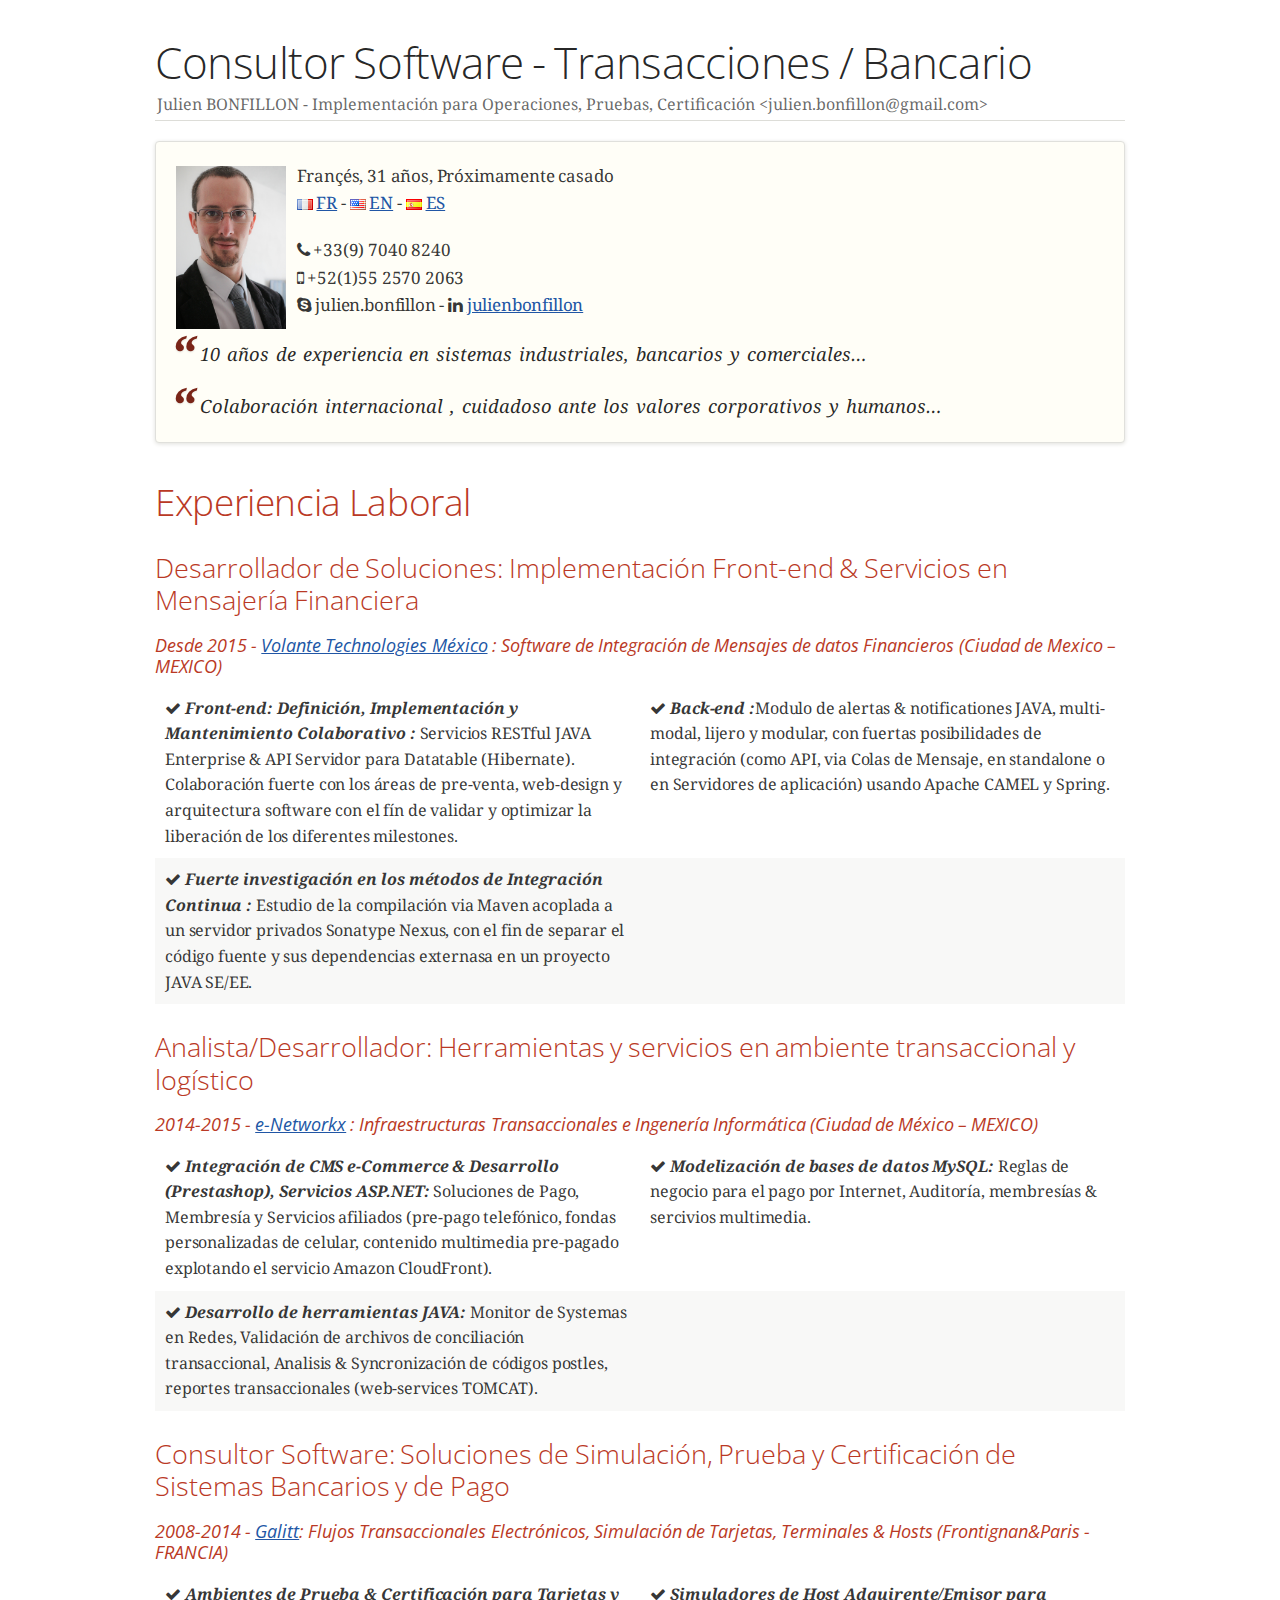
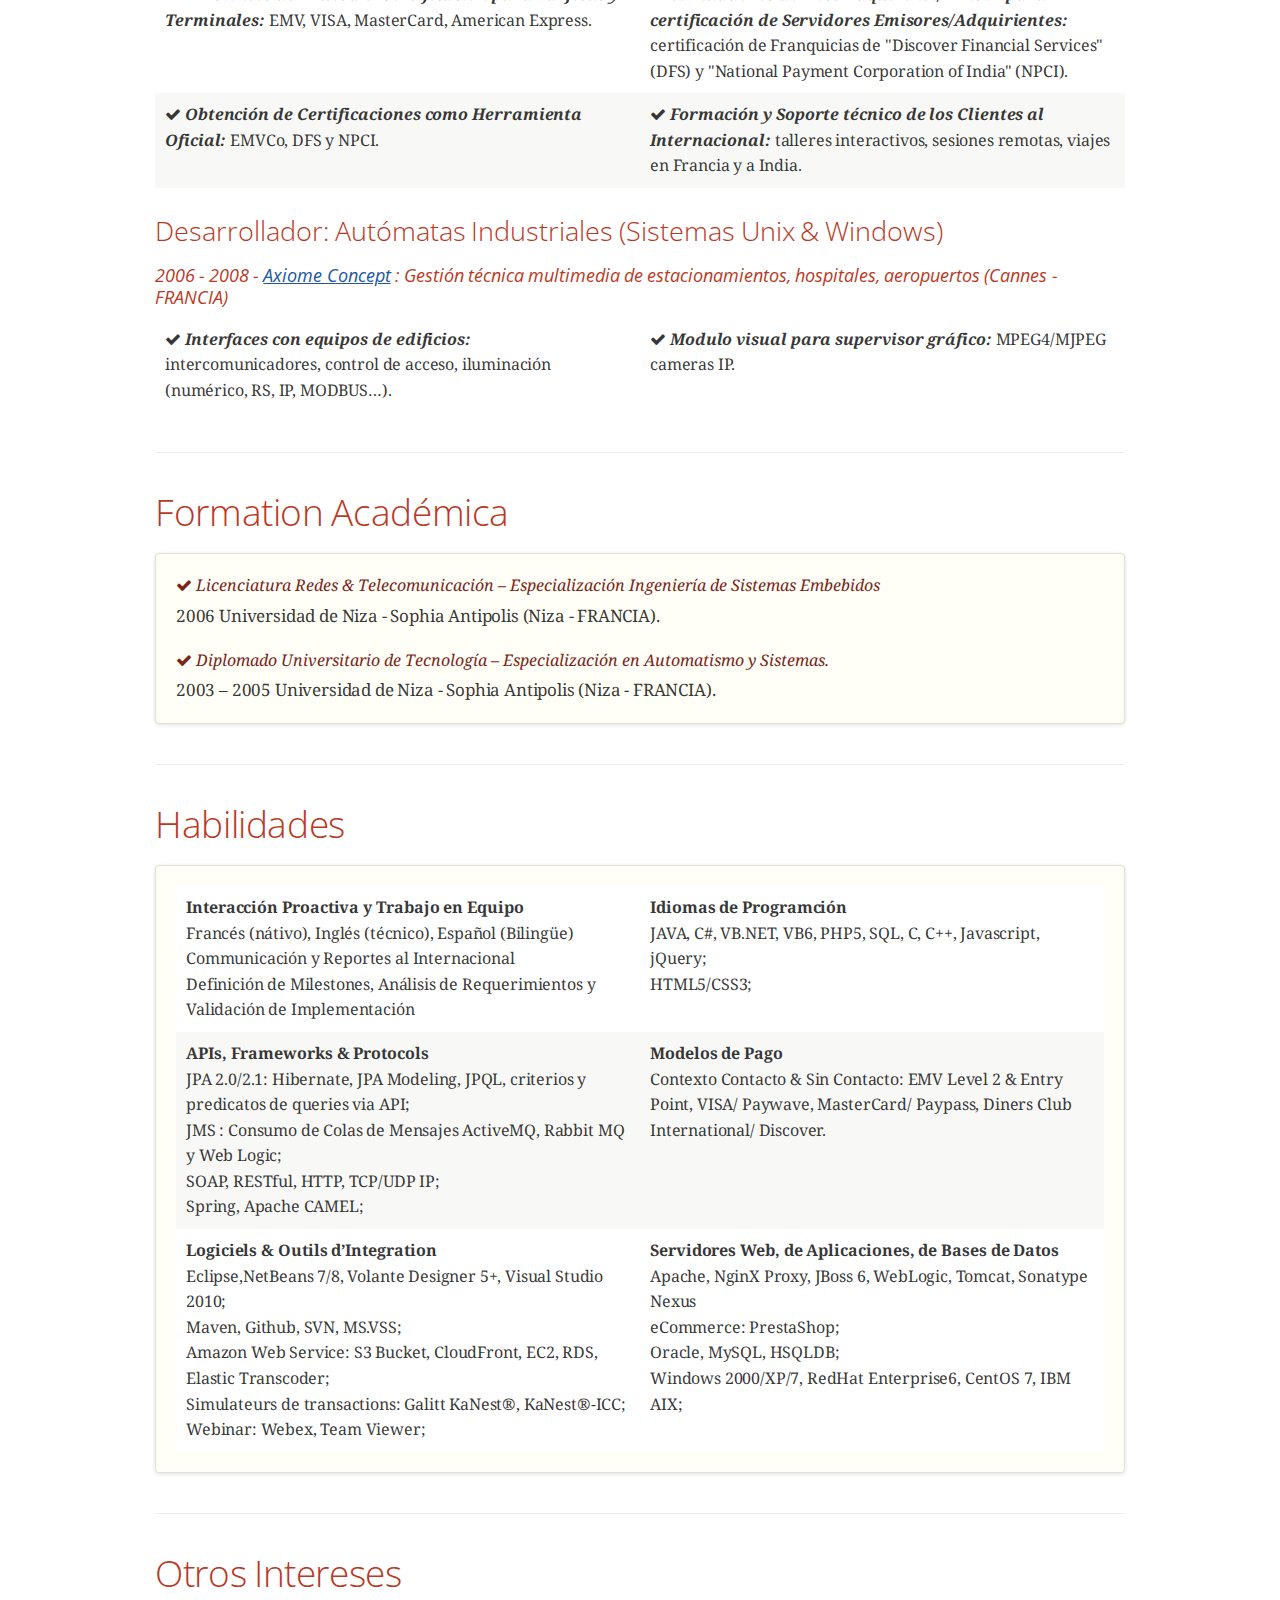
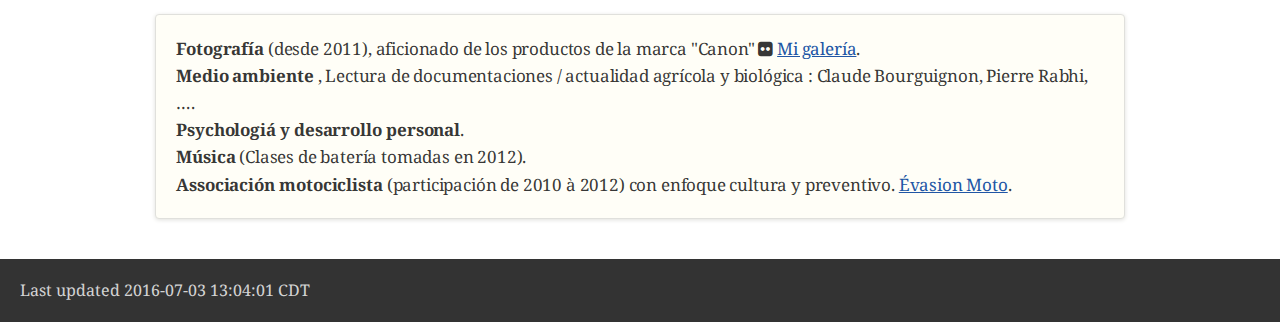
==== commit 448da5a6: "Tables layout update" ====
--- a/indexEs.html
+++ b/indexEs.html
@@ -433,7 +433,7 @@
 <div class="content">
 <div class="paragraph">
 <p><span class="image left"><img src="img/profile.jpg" alt="Perfil" width="110"></span>
-Françés, 31 años, Casi casado<br>
+Françés, 31 años, Próximamente casado<br>
 <span class="image"><a class="image" href="indexFr.html"><img src="img/fr.png" alt="Français"></a></span> <a href="indexFr.html">FR</a> - <span class="image"><a class="image" href="index.html"><img src="img/us.png" alt="English"></a></span> <a href="index.html">EN</a> - <span class="image"><a class="image" href="indexEs.html"><img src="img/es.png" alt="Español"></a></span> <a href="indexEs.html">ES</a></p>
 </div>
 <div class="paragraph">
@@ -473,11 +473,11 @@
 </colgroup>
 <tbody>
 <tr>
-<td class="tableblock halign-left valign-top"><p class="tableblock"><strong>Front-end: Definición, Implementación y Mantenimiento Colaborativo : </strong> Servicios RESTful JAVA Enterprise &amp; API Servidor para Datatable (Hibernate). Colaboración fuerte con los áreas de pre-venta, web-design y arquitectura software con el fín de validar y optimizar la liberación de los diferentes milestones.</p></td>
-<td class="tableblock halign-left valign-top"><p class="tableblock"><strong>Back-end : </strong>Modulo de alertas &amp; notificationes JAVA, multi-modal, lijero y modular, con fuertas posibilidades de integración (como API, via Colas de Mensaje, en standalone o en Servidores de aplicación) usando Apache CAMEL y Spring.</p></td>
-</tr>
-<tr>
-<td class="tableblock halign-left valign-top"><p class="tableblock"><strong>Fuerte investigación en los métodos de Integración Continua : </strong> Estudio de la compilación via Maven acoplada a un servidor privados Sonatype Nexus, con el fin de separar el código fuente y sus dependencias externasa en un proyecto JAVA SE/EE.</p></td>
+<td class="tableblock halign-left valign-top"><p class="tableblock"><strong><em><span class="icon"><i class="fa fa-check"></i></span> Front-end: Definición, Implementación y Mantenimiento Colaborativo :</em></strong> Servicios RESTful JAVA Enterprise &amp; API Servidor para Datatable (Hibernate). Colaboración fuerte con los áreas de pre-venta, web-design y arquitectura software con el fín de validar y optimizar la liberación de los diferentes milestones.</p></td>
+<td class="tableblock halign-left valign-top"><p class="tableblock"><strong><em><span class="icon"><i class="fa fa-check"></i></span> Back-end :</em></strong>Modulo de alertas &amp; notificationes JAVA, multi-modal, lijero y modular, con fuertas posibilidades de integración (como API, via Colas de Mensaje, en standalone o en Servidores de aplicación) usando Apache CAMEL y Spring.</p></td>
+</tr>
+<tr>
+<td class="tableblock halign-left valign-top"><p class="tableblock"><strong><em><span class="icon"><i class="fa fa-check"></i></span> Fuerte investigación en los métodos de Integración Continua : </em></strong> Estudio de la compilación via Maven acoplada a un servidor privados Sonatype Nexus, con el fin de separar el código fuente y sus dependencias externasa en un proyecto JAVA SE/EE.</p></td>
 <td class="tableblock halign-left valign-top"></td>
 </tr>
 </tbody>
@@ -495,11 +495,11 @@
 </colgroup>
 <tbody>
 <tr>
-<td class="tableblock halign-left valign-top"><p class="tableblock"><strong>Integración de CMS e-Commerce &amp; Desarrollo (Prestashop), Servicios ASP.NET</strong> : Soluciones de Pago, Membresía y Servicios afiliados (pre-pago telefónico, fondas personalizadas de celular, contenido multimedia pre-pagado explotando el servicio Amazon CloudFront).</p></td>
-<td class="tableblock halign-left valign-top"><p class="tableblock"><strong>Modelisación de bases de datos MySQL</strong> : Reglas de negocio par el pago por Internet, Auditoría, membresías &amp; sercivios multimedia.</p></td>
-</tr>
-<tr>
-<td class="tableblock halign-left valign-top"><p class="tableblock"><strong>Desarrollo de herramientas JAVA</strong> : Monitor de Systemas en Redes, Validación de archivos de conciliación transaccional, Analisis &amp; Syncronización de códigos postles, reportes transaccionales (web-services TOMCAT).</p></td>
+<td class="tableblock halign-left valign-top"><p class="tableblock"><strong><em><span class="icon"><i class="fa fa-check"></i></span> Integración de CMS e-Commerce &amp; Desarrollo (Prestashop), Servicios ASP.NET:</em></strong> Soluciones de Pago, Membresía y Servicios afiliados (pre-pago telefónico, fondas personalizadas de celular, contenido multimedia pre-pagado explotando el servicio Amazon CloudFront).</p></td>
+<td class="tableblock halign-left valign-top"><p class="tableblock"><strong><em><span class="icon"><i class="fa fa-check"></i></span> Modelización de bases de datos MySQL:</em></strong> Reglas de negocio para el pago por Internet, Auditoría, membresías &amp; sercivios multimedia.</p></td>
+</tr>
+<tr>
+<td class="tableblock halign-left valign-top"><p class="tableblock"><strong><em><span class="icon"><i class="fa fa-check"></i></span> Desarrollo de herramientas JAVA:</em></strong> Monitor de Systemas en Redes, Validación de archivos de conciliación transaccional, Analisis &amp; Syncronización de códigos postles, reportes transaccionales (web-services TOMCAT).</p></td>
 <td class="tableblock halign-left valign-top"></td>
 </tr>
 </tbody>
@@ -517,12 +517,12 @@
 </colgroup>
 <tbody>
 <tr>
-<td class="tableblock halign-left valign-top"><p class="tableblock"><strong>Ambientes de Prueba &amp; Certificación para Tarjetas y Terminales:</strong> : EMV, VISA, MasterCard, American Express.</p></td>
-<td class="tableblock halign-left valign-top"><p class="tableblock"><strong>Simuladores de Host Adquirente/Emisor para certificación de Servidores Emisores/Adquirientes</strong> : certificación de Franquicias de "Discover Financial Services" (DFS) y "National Payment Corporation of India" (NPCI).</p></td>
-</tr>
-<tr>
-<td class="tableblock halign-left valign-top"><p class="tableblock"><strong>Obtención de Certificaciones como Herramienta Oficial</strong> : EMVCo, DFS y NPCI.</p></td>
-<td class="tableblock halign-left valign-top"><p class="tableblock"><strong>Formación y Soporte técnico de los Clientes al Internacional</strong> : talleres interactivos, sesiones remotas, viajes en Francia y a India.</p></td>
+<td class="tableblock halign-left valign-top"><p class="tableblock"><strong><em><span class="icon"><i class="fa fa-check"></i></span> Ambientes de Prueba &amp; Certificación para Tarjetas y Terminales:</em></strong> EMV, VISA, MasterCard, American Express.</p></td>
+<td class="tableblock halign-left valign-top"><p class="tableblock"><strong><em><span class="icon"><i class="fa fa-check"></i></span> Simuladores de Host Adquirente/Emisor para certificación de Servidores Emisores/Adquirientes:</em></strong> certificación de Franquicias de "Discover Financial Services" (DFS) y "National Payment Corporation of India" (NPCI).</p></td>
+</tr>
+<tr>
+<td class="tableblock halign-left valign-top"><p class="tableblock"><strong><em><span class="icon"><i class="fa fa-check"></i></span> Obtención de Certificaciones como Herramienta Oficial:</em></strong> EMVCo, DFS y NPCI.</p></td>
+<td class="tableblock halign-left valign-top"><p class="tableblock"><strong><em><span class="icon"><i class="fa fa-check"></i></span> Formación y Soporte técnico de los Clientes al Internacional:</em></strong> talleres interactivos, sesiones remotas, viajes en Francia y a India.</p></td>
 </tr>
 </tbody>
 </table>
@@ -539,8 +539,8 @@
 </colgroup>
 <tbody>
 <tr>
-<td class="tableblock halign-left valign-top"><p class="tableblock"><strong>Interfaces con equipos de edificios</strong> :  intercomunicadores, control de acceso, iluminación (numérico, RS, IP, MODBUS&#8230;&#8203;).</p></td>
-<td class="tableblock halign-left valign-top"><p class="tableblock"><strong>Modulo visual para supervisor gráfico:</strong> : MPEG4/MJPEG cameras IP.</p></td>
+<td class="tableblock halign-left valign-top"><p class="tableblock"><strong><em><span class="icon"><i class="fa fa-check"></i></span> Interfaces con equipos de edificios:</em></strong>  intercomunicadores, control de acceso, iluminación (numérico, RS, IP, MODBUS&#8230;&#8203;).</p></td>
+<td class="tableblock halign-left valign-top"><p class="tableblock"><strong><em><span class="icon"><i class="fa fa-check"></i></span> Modulo visual para supervisor gráfico:</em></strong> MPEG4/MJPEG cameras IP.</p></td>
 </tr>
 </tbody>
 </table>
@@ -632,7 +632,7 @@
 </div>
 <div id="footer">
 <div id="footer-text">
-Last updated 2016-07-03 12:41:26 CDT
+Last updated 2016-07-03 13:04:01 CDT
 </div>
 </div>
 </body>
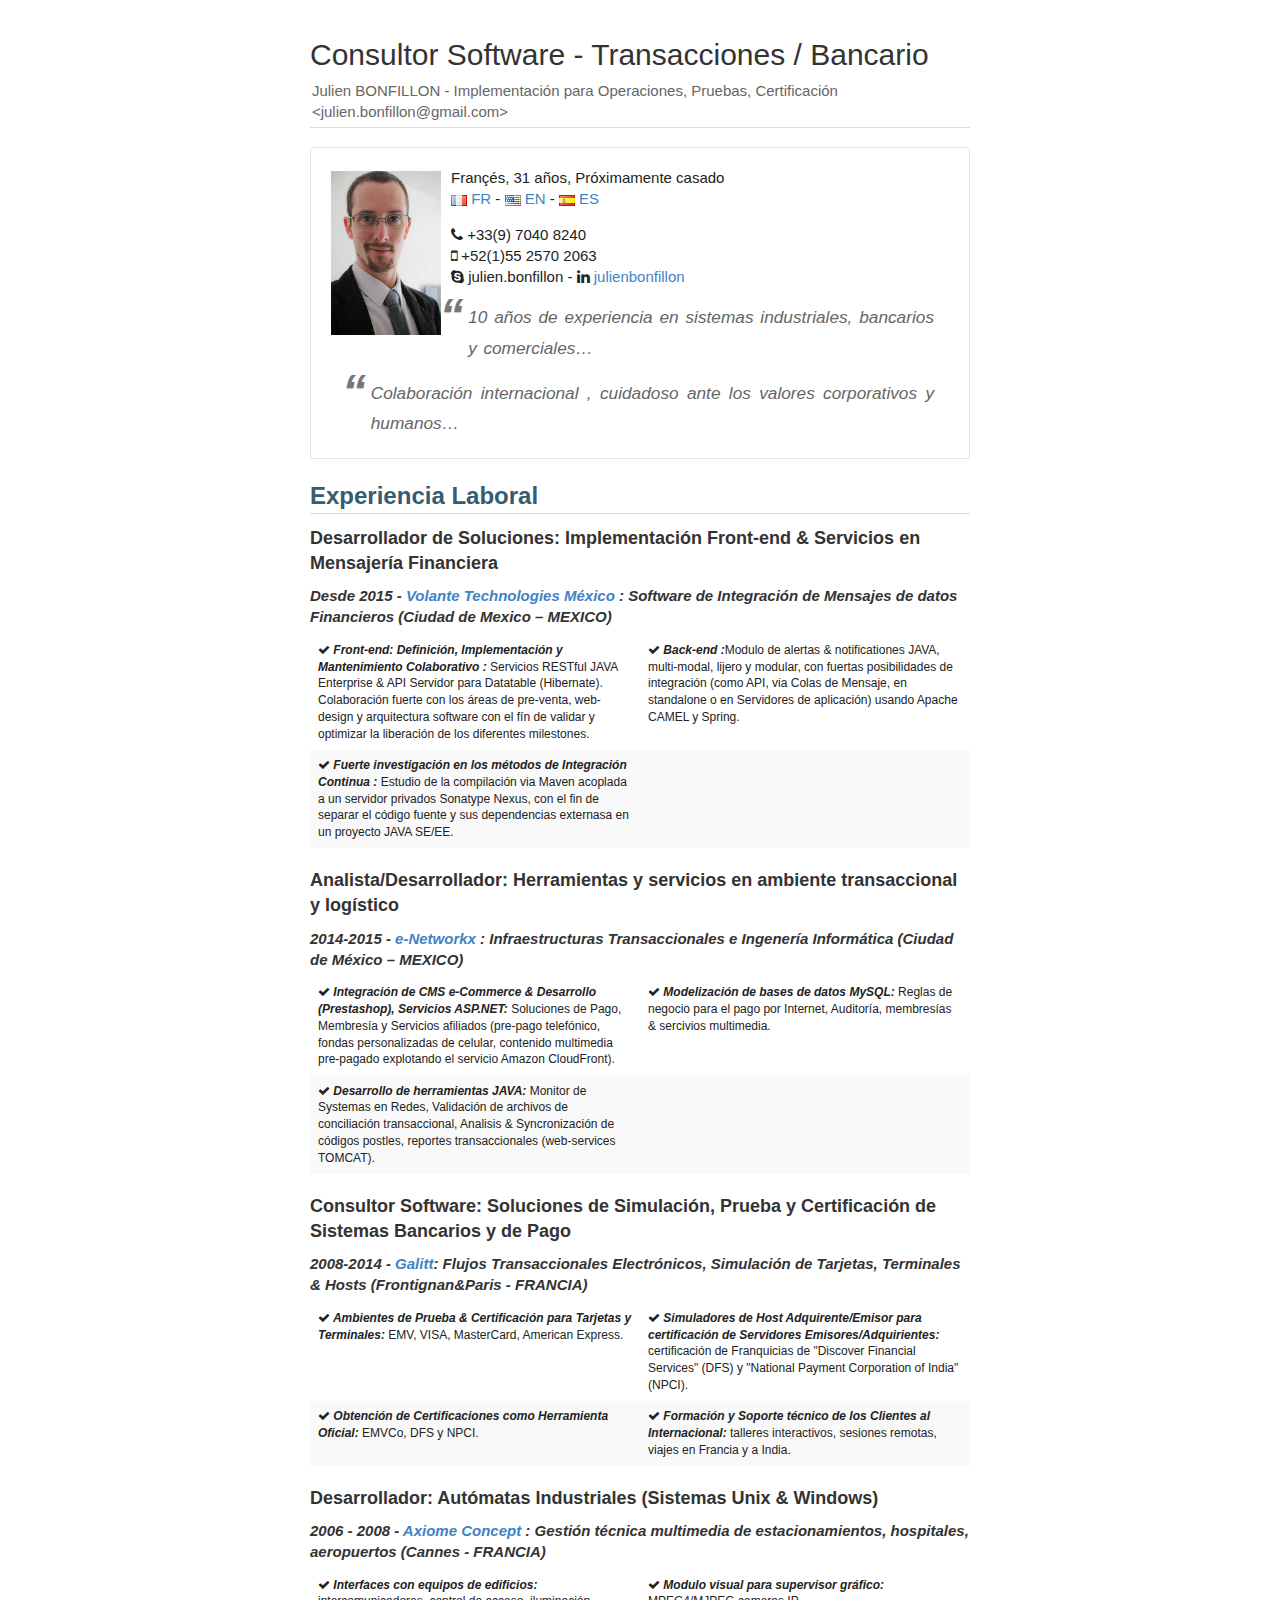
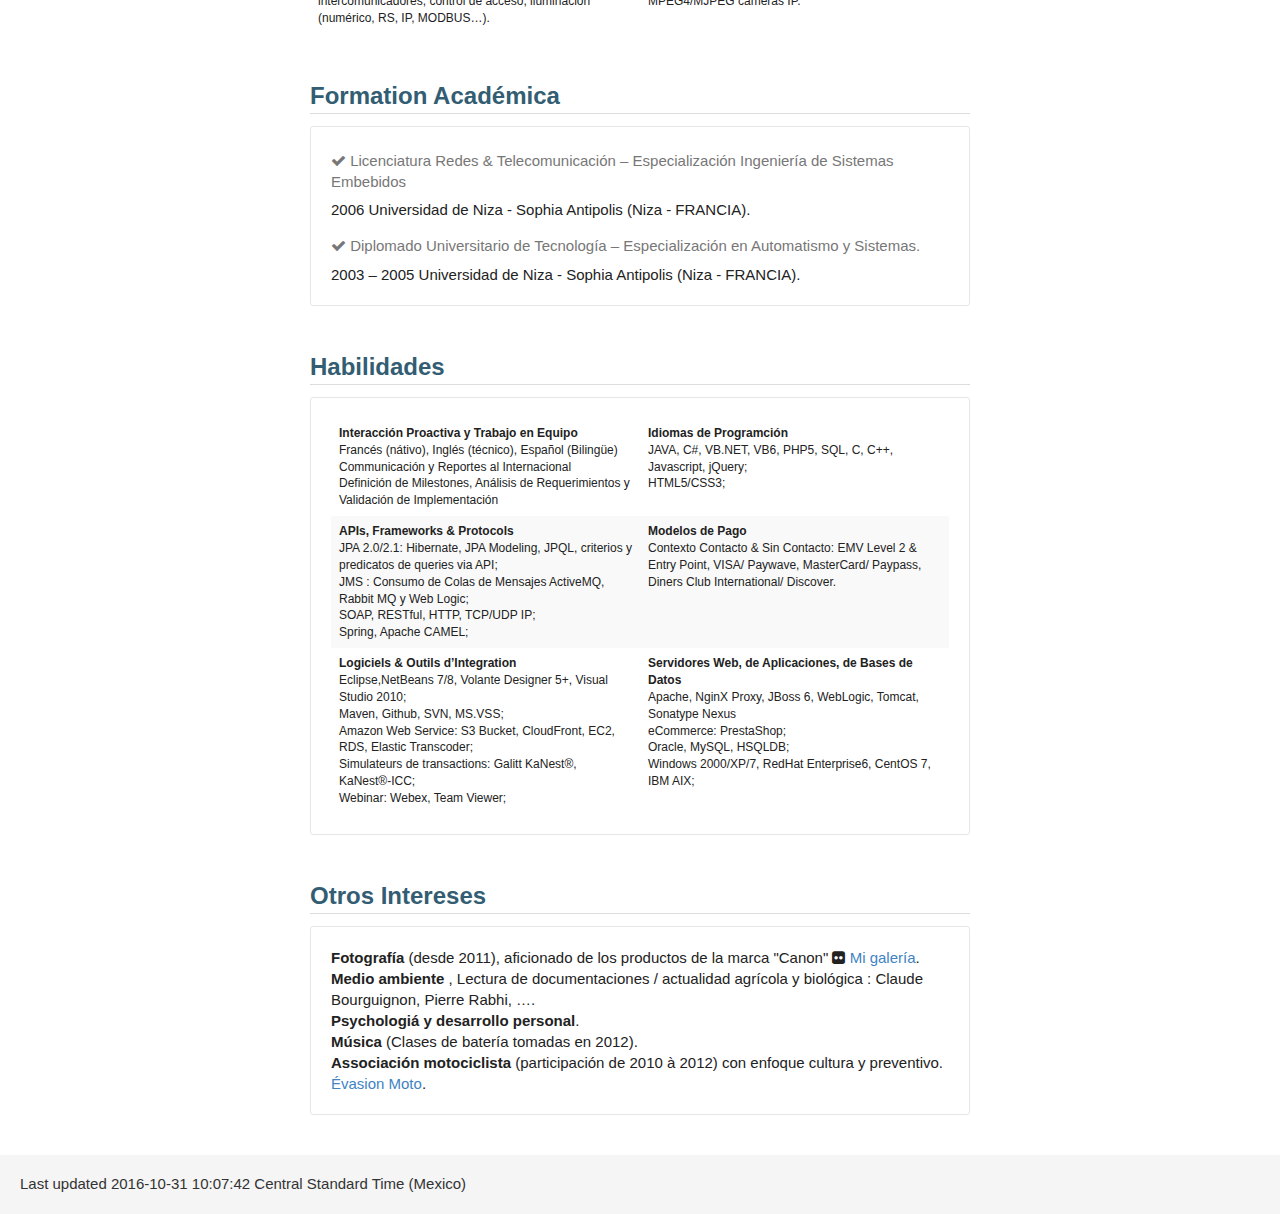
==== commit 6839cf12: "Added Github SyleSheet Factory" ====
--- a/indexEs.html
+++ b/indexEs.html
@@ -4,420 +4,715 @@
 <meta charset="UTF-8">
 <!--[if IE]><meta http-equiv="X-UA-Compatible" content="IE=edge"><![endif]-->
 <meta name="viewport" content="width=device-width, initial-scale=1.0">
-<meta name="generator" content="Asciidoctor 1.5.4">
+<meta name="generator" content="Asciidoctor 1.5.5">
 <meta name="author" content="Julien BONFILLON - Implementación para Operaciones, Pruebas, Certificación &lt;julien.bonfillon@gmail.com&gt;">
 <title>Consultor Software - Transacciones / Bancario</title>
-<link rel="stylesheet" href="https://fonts.googleapis.com/css?family=Open+Sans:300,300italic,400,400italic,600,600italic%7CNoto+Serif:400,400italic,700,700italic%7CDroid+Sans+Mono:400,700">
 <style>
-/* Asciidoctor default stylesheet | MIT License | http://asciidoctor.org */
-/* Remove comment around @import statement below when using as a custom stylesheet */
-/*@import "https://fonts.googleapis.com/css?family=Open+Sans:300,300italic,400,400italic,600,600italic%7CNoto+Serif:400,400italic,700,700italic%7CDroid+Sans+Mono:400,700";*/
-article,aside,details,figcaption,figure,footer,header,hgroup,main,nav,section,summary{display:block}
-audio,canvas,video{display:inline-block}
-audio:not([controls]){display:none;height:0}
-[hidden],template{display:none}
-script{display:none!important}
-html{font-family:sans-serif;-ms-text-size-adjust:100%;-webkit-text-size-adjust:100%}
-body{margin:0}
-a{background:transparent}
-a:focus{outline:thin dotted}
-a:active,a:hover{outline:0}
-h1{font-size:2em;margin:.67em 0}
-abbr[title]{border-bottom:1px dotted}
-b,strong{font-weight:bold}
-dfn{font-style:italic}
-hr{-moz-box-sizing:content-box;box-sizing:content-box;height:0}
-mark{background:#ff0;color:#000}
-code,kbd,pre,samp{font-family:monospace;font-size:1em}
-pre{white-space:pre-wrap}
-q{quotes:"\201C" "\201D" "\2018" "\2019"}
-small{font-size:80%}
-sub,sup{font-size:75%;line-height:0;position:relative;vertical-align:baseline}
-sup{top:-.5em}
-sub{bottom:-.25em}
-img{border:0}
-svg:not(:root){overflow:hidden}
-figure{margin:0}
-fieldset{border:1px solid silver;margin:0 2px;padding:.35em .625em .75em}
-legend{border:0;padding:0}
-button,input,select,textarea{font-family:inherit;font-size:100%;margin:0}
-button,input{line-height:normal}
-button,select{text-transform:none}
-button,html input[type="button"],input[type="reset"],input[type="submit"]{-webkit-appearance:button;cursor:pointer}
-button[disabled],html input[disabled]{cursor:default}
-input[type="checkbox"],input[type="radio"]{box-sizing:border-box;padding:0}
-input[type="search"]{-webkit-appearance:textfield;-moz-box-sizing:content-box;-webkit-box-sizing:content-box;box-sizing:content-box}
-input[type="search"]::-webkit-search-cancel-button,input[type="search"]::-webkit-search-decoration{-webkit-appearance:none}
-button::-moz-focus-inner,input::-moz-focus-inner{border:0;padding:0}
-textarea{overflow:auto;vertical-align:top}
-table{border-collapse:collapse;border-spacing:0}
-*,*:before,*:after{-moz-box-sizing:border-box;-webkit-box-sizing:border-box;box-sizing:border-box}
-html,body{font-size:100%}
-body{background:#fff;color:rgba(0,0,0,.8);padding:0;margin:0;font-family:"Noto Serif","DejaVu Serif",serif;font-weight:400;font-style:normal;line-height:1;position:relative;cursor:auto}
-a:hover{cursor:pointer}
-img,object,embed{max-width:100%;height:auto}
-object,embed{height:100%}
-img{-ms-interpolation-mode:bicubic}
-.left{float:left!important}
-.right{float:right!important}
-.text-left{text-align:left!important}
-.text-right{text-align:right!important}
-.text-center{text-align:center!important}
-.text-justify{text-align:justify!important}
-.hide{display:none}
-body{-webkit-font-smoothing:antialiased}
-img,object,svg{display:inline-block;vertical-align:middle}
-textarea{height:auto;min-height:50px}
-select{width:100%}
-.center{margin-left:auto;margin-right:auto}
-.spread{width:100%}
-p.lead,.paragraph.lead>p,#preamble>.sectionbody>.paragraph:first-of-type p{font-size:1.21875em;line-height:1.6}
-.subheader,.admonitionblock td.content>.title,.audioblock>.title,.exampleblock>.title,.imageblock>.title,.listingblock>.title,.literalblock>.title,.stemblock>.title,.openblock>.title,.paragraph>.title,.quoteblock>.title,table.tableblock>.title,.verseblock>.title,.videoblock>.title,.dlist>.title,.olist>.title,.ulist>.title,.qlist>.title,.hdlist>.title{line-height:1.45;color:#7a2518;font-weight:400;margin-top:0;margin-bottom:.25em}
-div,dl,dt,dd,ul,ol,li,h1,h2,h3,#toctitle,.sidebarblock>.content>.title,h4,h5,h6,pre,form,p,blockquote,th,td{margin:0;padding:0;direction:ltr}
-a{color:#2156a5;text-decoration:underline;line-height:inherit}
-a:hover,a:focus{color:#1d4b8f}
-a img{border:none}
-p{font-family:inherit;font-weight:400;font-size:1em;line-height:1.6;margin-bottom:1.25em;text-rendering:optimizeLegibility}
-p aside{font-size:.875em;line-height:1.35;font-style:italic}
-h1,h2,h3,#toctitle,.sidebarblock>.content>.title,h4,h5,h6{font-family:"Open Sans","DejaVu Sans",sans-serif;font-weight:300;font-style:normal;color:#ba3925;text-rendering:optimizeLegibility;margin-top:1em;margin-bottom:.5em;line-height:1.0125em}
-h1 small,h2 small,h3 small,#toctitle small,.sidebarblock>.content>.title small,h4 small,h5 small,h6 small{font-size:60%;color:#e99b8f;line-height:0}
-h1{font-size:2.125em}
-h2{font-size:1.6875em}
-h3,#toctitle,.sidebarblock>.content>.title{font-size:1.375em}
-h4,h5{font-size:1.125em}
-h6{font-size:1em}
-hr{border:solid #ddddd8;border-width:1px 0 0;clear:both;margin:1.25em 0 1.1875em;height:0}
-em,i{font-style:italic;line-height:inherit}
-strong,b{font-weight:bold;line-height:inherit}
-small{font-size:60%;line-height:inherit}
-code{font-family:"Droid Sans Mono","DejaVu Sans Mono",monospace;font-weight:400;color:rgba(0,0,0,.9)}
-ul,ol,dl{font-size:1em;line-height:1.6;margin-bottom:1.25em;list-style-position:outside;font-family:inherit}
-ul,ol,ul.no-bullet,ol.no-bullet{margin-left:1.5em}
-ul li ul,ul li ol{margin-left:1.25em;margin-bottom:0;font-size:1em}
-ul.square li ul,ul.circle li ul,ul.disc li ul{list-style:inherit}
-ul.square{list-style-type:square}
-ul.circle{list-style-type:circle}
-ul.disc{list-style-type:disc}
-ul.no-bullet{list-style:none}
-ol li ul,ol li ol{margin-left:1.25em;margin-bottom:0}
-dl dt{margin-bottom:.3125em;font-weight:bold}
-dl dd{margin-bottom:1.25em}
-abbr,acronym{text-transform:uppercase;font-size:90%;color:rgba(0,0,0,.8);border-bottom:1px dotted #ddd;cursor:help}
-abbr{text-transform:none}
-blockquote{margin:0 0 1.25em;padding:.5625em 1.25em 0 1.1875em;border-left:1px solid #ddd}
-blockquote cite{display:block;font-size:.9375em;color:rgba(0,0,0,.6)}
-blockquote cite:before{content:"\2014 \0020"}
-blockquote cite a,blockquote cite a:visited{color:rgba(0,0,0,.6)}
-blockquote,blockquote p{line-height:1.6;color:rgba(0,0,0,.85)}
-@media only screen and (min-width:768px){h1,h2,h3,#toctitle,.sidebarblock>.content>.title,h4,h5,h6{line-height:1.2}
-h1{font-size:2.75em}
-h2{font-size:2.3125em}
-h3,#toctitle,.sidebarblock>.content>.title{font-size:1.6875em}
-h4{font-size:1.4375em}}
-table{background:#fff;margin-bottom:1.25em;border:solid 1px #dedede}
-table thead,table tfoot{background:#f7f8f7;font-weight:bold}
-table thead tr th,table thead tr td,table tfoot tr th,table tfoot tr td{padding:.5em .625em .625em;font-size:inherit;color:rgba(0,0,0,.8);text-align:left}
-table tr th,table tr td{padding:.5625em .625em;font-size:inherit;color:rgba(0,0,0,.8)}
-table tr.even,table tr.alt,table tr:nth-of-type(even){background:#f8f8f7}
-table thead tr th,table tfoot tr th,table tbody tr td,table tr td,table tfoot tr td{display:table-cell;line-height:1.6}
-body{tab-size:4}
-h1,h2,h3,#toctitle,.sidebarblock>.content>.title,h4,h5,h6{line-height:1.2;word-spacing:-.05em}
-h1 strong,h2 strong,h3 strong,#toctitle strong,.sidebarblock>.content>.title strong,h4 strong,h5 strong,h6 strong{font-weight:400}
-.clearfix:before,.clearfix:after,.float-group:before,.float-group:after{content:" ";display:table}
-.clearfix:after,.float-group:after{clear:both}
-*:not(pre)>code{font-size:.9375em;font-style:normal!important;letter-spacing:0;padding:.1em .5ex;word-spacing:-.15em;background-color:#f7f7f8;-webkit-border-radius:4px;border-radius:4px;line-height:1.45;text-rendering:optimizeSpeed}
-pre,pre>code{line-height:1.45;color:rgba(0,0,0,.9);font-family:"Droid Sans Mono","DejaVu Sans Mono",monospace;font-weight:400;text-rendering:optimizeSpeed}
-.keyseq{color:rgba(51,51,51,.8)}
-kbd{font-family:"Droid Sans Mono","DejaVu Sans Mono",monospace;display:inline-block;color:rgba(0,0,0,.8);font-size:.65em;line-height:1.45;background-color:#f7f7f7;border:1px solid #ccc;-webkit-border-radius:3px;border-radius:3px;-webkit-box-shadow:0 1px 0 rgba(0,0,0,.2),0 0 0 .1em white inset;box-shadow:0 1px 0 rgba(0,0,0,.2),0 0 0 .1em #fff inset;margin:0 .15em;padding:.2em .5em;vertical-align:middle;position:relative;top:-.1em;white-space:nowrap}
-.keyseq kbd:first-child{margin-left:0}
-.keyseq kbd:last-child{margin-right:0}
-.menuseq,.menu{color:rgba(0,0,0,.8)}
-b.button:before,b.button:after{position:relative;top:-1px;font-weight:400}
-b.button:before{content:"[";padding:0 3px 0 2px}
-b.button:after{content:"]";padding:0 2px 0 3px}
-p a>code:hover{color:rgba(0,0,0,.9)}
-#header,#content,#footnotes,#footer{width:100%;margin-left:auto;margin-right:auto;margin-top:0;margin-bottom:0;max-width:62.5em;*zoom:1;position:relative;padding-left:.9375em;padding-right:.9375em}
-#header:before,#header:after,#content:before,#content:after,#footnotes:before,#footnotes:after,#footer:before,#footer:after{content:" ";display:table}
-#header:after,#content:after,#footnotes:after,#footer:after{clear:both}
-#content{margin-top:1.25em}
-#content:before{content:none}
-#header>h1:first-child{color:rgba(0,0,0,.85);margin-top:2.25rem;margin-bottom:0}
-#header>h1:first-child+#toc{margin-top:8px;border-top:1px solid #ddddd8}
-#header>h1:only-child,body.toc2 #header>h1:nth-last-child(2){border-bottom:1px solid #ddddd8;padding-bottom:8px}
-#header .details{border-bottom:1px solid #ddddd8;line-height:1.45;padding-top:.25em;padding-bottom:.25em;padding-left:.25em;color:rgba(0,0,0,.6);display:-ms-flexbox;display:-webkit-flex;display:flex;-ms-flex-flow:row wrap;-webkit-flex-flow:row wrap;flex-flow:row wrap}
-#header .details span:first-child{margin-left:-.125em}
-#header .details span.email a{color:rgba(0,0,0,.85)}
-#header .details br{display:none}
-#header .details br+span:before{content:"\00a0\2013\00a0"}
-#header .details br+span.author:before{content:"\00a0\22c5\00a0";color:rgba(0,0,0,.85)}
-#header .details br+span#revremark:before{content:"\00a0|\00a0"}
-#header #revnumber{text-transform:capitalize}
-#header #revnumber:after{content:"\00a0"}
-#content>h1:first-child:not([class]){color:rgba(0,0,0,.85);border-bottom:1px solid #ddddd8;padding-bottom:8px;margin-top:0;padding-top:1rem;margin-bottom:1.25rem}
-#toc{border-bottom:1px solid #efefed;padding-bottom:.5em}
-#toc>ul{margin-left:.125em}
-#toc ul.sectlevel0>li>a{font-style:italic}
-#toc ul.sectlevel0 ul.sectlevel1{margin:.5em 0}
-#toc ul{font-family:"Open Sans","DejaVu Sans",sans-serif;list-style-type:none}
-#toc li{line-height:1.3334;margin-top:.3334em}
-#toc a{text-decoration:none}
-#toc a:active{text-decoration:underline}
-#toctitle{color:#7a2518;font-size:1.2em}
-@media only screen and (min-width:768px){#toctitle{font-size:1.375em}
-body.toc2{padding-left:15em;padding-right:0}
-#toc.toc2{margin-top:0!important;background-color:#f8f8f7;position:fixed;width:15em;left:0;top:0;border-right:1px solid #efefed;border-top-width:0!important;border-bottom-width:0!important;z-index:1000;padding:1.25em 1em;height:100%;overflow:auto}
-#toc.toc2 #toctitle{margin-top:0;margin-bottom:.8rem;font-size:1.2em}
-#toc.toc2>ul{font-size:.9em;margin-bottom:0}
-#toc.toc2 ul ul{margin-left:0;padding-left:1em}
-#toc.toc2 ul.sectlevel0 ul.sectlevel1{padding-left:0;margin-top:.5em;margin-bottom:.5em}
-body.toc2.toc-right{padding-left:0;padding-right:15em}
-body.toc2.toc-right #toc.toc2{border-right-width:0;border-left:1px solid #efefed;left:auto;right:0}}
-@media only screen and (min-width:1280px){body.toc2{padding-left:20em;padding-right:0}
-#toc.toc2{width:20em}
-#toc.toc2 #toctitle{font-size:1.375em}
-#toc.toc2>ul{font-size:.95em}
-#toc.toc2 ul ul{padding-left:1.25em}
-body.toc2.toc-right{padding-left:0;padding-right:20em}}
-#content #toc{border-style:solid;border-width:1px;border-color:#e0e0dc;margin-bottom:1.25em;padding:1.25em;background:#f8f8f7;-webkit-border-radius:4px;border-radius:4px}
-#content #toc>:first-child{margin-top:0}
-#content #toc>:last-child{margin-bottom:0}
-#footer{max-width:100%;background-color:rgba(0,0,0,.8);padding:1.25em}
-#footer-text{color:rgba(255,255,255,.8);line-height:1.44}
-.sect1{padding-bottom:.625em}
-@media only screen and (min-width:768px){.sect1{padding-bottom:1.25em}}
-.sect1+.sect1{border-top:1px solid #efefed}
-#content h1>a.anchor,h2>a.anchor,h3>a.anchor,#toctitle>a.anchor,.sidebarblock>.content>.title>a.anchor,h4>a.anchor,h5>a.anchor,h6>a.anchor{position:absolute;z-index:1001;width:1.5ex;margin-left:-1.5ex;display:block;text-decoration:none!important;visibility:hidden;text-align:center;font-weight:400}
-#content h1>a.anchor:before,h2>a.anchor:before,h3>a.anchor:before,#toctitle>a.anchor:before,.sidebarblock>.content>.title>a.anchor:before,h4>a.anchor:before,h5>a.anchor:before,h6>a.anchor:before{content:"\00A7";font-size:.85em;display:block;padding-top:.1em}
-#content h1:hover>a.anchor,#content h1>a.anchor:hover,h2:hover>a.anchor,h2>a.anchor:hover,h3:hover>a.anchor,#toctitle:hover>a.anchor,.sidebarblock>.content>.title:hover>a.anchor,h3>a.anchor:hover,#toctitle>a.anchor:hover,.sidebarblock>.content>.title>a.anchor:hover,h4:hover>a.anchor,h4>a.anchor:hover,h5:hover>a.anchor,h5>a.anchor:hover,h6:hover>a.anchor,h6>a.anchor:hover{visibility:visible}
-#content h1>a.link,h2>a.link,h3>a.link,#toctitle>a.link,.sidebarblock>.content>.title>a.link,h4>a.link,h5>a.link,h6>a.link{color:#ba3925;text-decoration:none}
-#content h1>a.link:hover,h2>a.link:hover,h3>a.link:hover,#toctitle>a.link:hover,.sidebarblock>.content>.title>a.link:hover,h4>a.link:hover,h5>a.link:hover,h6>a.link:hover{color:#a53221}
-.audioblock,.imageblock,.literalblock,.listingblock,.stemblock,.videoblock{margin-bottom:1.25em}
-.admonitionblock td.content>.title,.audioblock>.title,.exampleblock>.title,.imageblock>.title,.listingblock>.title,.literalblock>.title,.stemblock>.title,.openblock>.title,.paragraph>.title,.quoteblock>.title,table.tableblock>.title,.verseblock>.title,.videoblock>.title,.dlist>.title,.olist>.title,.ulist>.title,.qlist>.title,.hdlist>.title{text-rendering:optimizeLegibility;text-align:left;font-family:"Noto Serif","DejaVu Serif",serif;font-size:1rem;font-style:italic}
-table.tableblock>caption.title{white-space:nowrap;overflow:visible;max-width:0}
-.paragraph.lead>p,#preamble>.sectionbody>.paragraph:first-of-type p{color:rgba(0,0,0,.85)}
-table.tableblock #preamble>.sectionbody>.paragraph:first-of-type p{font-size:inherit}
-.admonitionblock>table{border-collapse:separate;border:0;background:none;width:100%}
-.admonitionblock>table td.icon{text-align:center;width:80px}
-.admonitionblock>table td.icon img{max-width:none}
-.admonitionblock>table td.icon .title{font-weight:bold;font-family:"Open Sans","DejaVu Sans",sans-serif;text-transform:uppercase}
-.admonitionblock>table td.content{padding-left:1.125em;padding-right:1.25em;border-left:1px solid #ddddd8;color:rgba(0,0,0,.6)}
-.admonitionblock>table td.content>:last-child>:last-child{margin-bottom:0}
-.exampleblock>.content{border-style:solid;border-width:1px;border-color:#e6e6e6;margin-bottom:1.25em;padding:1.25em;background:#fff;-webkit-border-radius:4px;border-radius:4px}
-.exampleblock>.content>:first-child{margin-top:0}
-.exampleblock>.content>:last-child{margin-bottom:0}
-.sidebarblock{border-style:solid;border-width:1px;border-color:#e0e0dc;margin-bottom:1.25em;padding:1.25em;background:#f8f8f7;-webkit-border-radius:4px;border-radius:4px}
-.sidebarblock>:first-child{margin-top:0}
-.sidebarblock>:last-child{margin-bottom:0}
-.sidebarblock>.content>.title{color:#7a2518;margin-top:0;text-align:center}
-.exampleblock>.content>:last-child>:last-child,.exampleblock>.content .olist>ol>li:last-child>:last-child,.exampleblock>.content .ulist>ul>li:last-child>:last-child,.exampleblock>.content .qlist>ol>li:last-child>:last-child,.sidebarblock>.content>:last-child>:last-child,.sidebarblock>.content .olist>ol>li:last-child>:last-child,.sidebarblock>.content .ulist>ul>li:last-child>:last-child,.sidebarblock>.content .qlist>ol>li:last-child>:last-child{margin-bottom:0}
-.literalblock pre,.listingblock pre:not(.highlight),.listingblock pre[class="highlight"],.listingblock pre[class^="highlight "],.listingblock pre.CodeRay,.listingblock pre.prettyprint{background:#f7f7f8}
-.sidebarblock .literalblock pre,.sidebarblock .listingblock pre:not(.highlight),.sidebarblock .listingblock pre[class="highlight"],.sidebarblock .listingblock pre[class^="highlight "],.sidebarblock .listingblock pre.CodeRay,.sidebarblock .listingblock pre.prettyprint{background:#f2f1f1}
-.literalblock pre,.literalblock pre[class],.listingblock pre,.listingblock pre[class]{-webkit-border-radius:4px;border-radius:4px;word-wrap:break-word;padding:1em;font-size:.8125em}
-.literalblock pre.nowrap,.literalblock pre[class].nowrap,.listingblock pre.nowrap,.listingblock pre[class].nowrap{overflow-x:auto;white-space:pre;word-wrap:normal}
-@media only screen and (min-width:768px){.literalblock pre,.literalblock pre[class],.listingblock pre,.listingblock pre[class]{font-size:.90625em}}
-@media only screen and (min-width:1280px){.literalblock pre,.literalblock pre[class],.listingblock pre,.listingblock pre[class]{font-size:1em}}
-.literalblock.output pre{color:#f7f7f8;background-color:rgba(0,0,0,.9)}
-.listingblock pre.highlightjs{padding:0}
-.listingblock pre.highlightjs>code{padding:1em;-webkit-border-radius:4px;border-radius:4px}
-.listingblock pre.prettyprint{border-width:0}
-.listingblock>.content{position:relative}
-.listingblock code[data-lang]:before{display:none;content:attr(data-lang);position:absolute;font-size:.75em;top:.425rem;right:.5rem;line-height:1;text-transform:uppercase;color:#999}
-.listingblock:hover code[data-lang]:before{display:block}
-.listingblock.terminal pre .command:before{content:attr(data-prompt);padding-right:.5em;color:#999}
-.listingblock.terminal pre .command:not([data-prompt]):before{content:"$"}
-table.pyhltable{border-collapse:separate;border:0;margin-bottom:0;background:none}
-table.pyhltable td{vertical-align:top;padding-top:0;padding-bottom:0;line-height:1.45}
-table.pyhltable td.code{padding-left:.75em;padding-right:0}
-pre.pygments .lineno,table.pyhltable td:not(.code){color:#999;padding-left:0;padding-right:.5em;border-right:1px solid #ddddd8}
-pre.pygments .lineno{display:inline-block;margin-right:.25em}
-table.pyhltable .linenodiv{background:none!important;padding-right:0!important}
-.quoteblock{margin:0 1em 1.25em 1.5em;display:table}
-.quoteblock>.title{margin-left:-1.5em;margin-bottom:.75em}
-.quoteblock blockquote,.quoteblock blockquote p{color:rgba(0,0,0,.85);font-size:1.15rem;line-height:1.75;word-spacing:.1em;letter-spacing:0;font-style:italic;text-align:justify}
-.quoteblock blockquote{margin:0;padding:0;border:0}
-.quoteblock blockquote:before{content:"\201c";float:left;font-size:2.75em;font-weight:bold;line-height:.6em;margin-left:-.6em;color:#7a2518;text-shadow:0 1px 2px rgba(0,0,0,.1)}
-.quoteblock blockquote>.paragraph:last-child p{margin-bottom:0}
-.quoteblock .attribution{margin-top:.5em;margin-right:.5ex;text-align:right}
-.quoteblock .quoteblock{margin-left:0;margin-right:0;padding:.5em 0;border-left:3px solid rgba(0,0,0,.6)}
-.quoteblock .quoteblock blockquote{padding:0 0 0 .75em}
-.quoteblock .quoteblock blockquote:before{display:none}
-.verseblock{margin:0 1em 1.25em 1em}
-.verseblock pre{font-family:"Open Sans","DejaVu Sans",sans;font-size:1.15rem;color:rgba(0,0,0,.85);font-weight:300;text-rendering:optimizeLegibility}
-.verseblock pre strong{font-weight:400}
-.verseblock .attribution{margin-top:1.25rem;margin-left:.5ex}
-.quoteblock .attribution,.verseblock .attribution{font-size:.9375em;line-height:1.45;font-style:italic}
-.quoteblock .attribution br,.verseblock .attribution br{display:none}
-.quoteblock .attribution cite,.verseblock .attribution cite{display:block;letter-spacing:-.025em;color:rgba(0,0,0,.6)}
-.quoteblock.abstract{margin:0 0 1.25em 0;display:block}
-.quoteblock.abstract blockquote,.quoteblock.abstract blockquote p{text-align:left;word-spacing:0}
-.quoteblock.abstract blockquote:before,.quoteblock.abstract blockquote p:first-of-type:before{display:none}
-table.tableblock{max-width:100%;border-collapse:separate}
-table.tableblock td>.paragraph:last-child p>p:last-child,table.tableblock th>p:last-child,table.tableblock td>p:last-child{margin-bottom:0}
-table.tableblock,th.tableblock,td.tableblock{border:0 solid #dedede}
-table.grid-all th.tableblock,table.grid-all td.tableblock{border-width:0 1px 1px 0}
-table.grid-all tfoot>tr>th.tableblock,table.grid-all tfoot>tr>td.tableblock{border-width:1px 1px 0 0}
-table.grid-cols th.tableblock,table.grid-cols td.tableblock{border-width:0 1px 0 0}
-table.grid-all *>tr>.tableblock:last-child,table.grid-cols *>tr>.tableblock:last-child{border-right-width:0}
-table.grid-rows th.tableblock,table.grid-rows td.tableblock{border-width:0 0 1px 0}
-table.grid-all tbody>tr:last-child>th.tableblock,table.grid-all tbody>tr:last-child>td.tableblock,table.grid-all thead:last-child>tr>th.tableblock,table.grid-rows tbody>tr:last-child>th.tableblock,table.grid-rows tbody>tr:last-child>td.tableblock,table.grid-rows thead:last-child>tr>th.tableblock{border-bottom-width:0}
-table.grid-rows tfoot>tr>th.tableblock,table.grid-rows tfoot>tr>td.tableblock{border-width:1px 0 0 0}
-table.frame-all{border-width:1px}
-table.frame-sides{border-width:0 1px}
-table.frame-topbot{border-width:1px 0}
-th.halign-left,td.halign-left{text-align:left}
-th.halign-right,td.halign-right{text-align:right}
-th.halign-center,td.halign-center{text-align:center}
-th.valign-top,td.valign-top{vertical-align:top}
-th.valign-bottom,td.valign-bottom{vertical-align:bottom}
-th.valign-middle,td.valign-middle{vertical-align:middle}
-table thead th,table tfoot th{font-weight:bold}
-tbody tr th{display:table-cell;line-height:1.6;background:#f7f8f7}
-tbody tr th,tbody tr th p,tfoot tr th,tfoot tr th p{color:rgba(0,0,0,.8);font-weight:bold}
-p.tableblock>code:only-child{background:none;padding:0}
-p.tableblock{font-size:1em}
-td>div.verse{white-space:pre}
-ol{margin-left:1.75em}
-ul li ol{margin-left:1.5em}
-dl dd{margin-left:1.125em}
-dl dd:last-child,dl dd:last-child>:last-child{margin-bottom:0}
-ol>li p,ul>li p,ul dd,ol dd,.olist .olist,.ulist .ulist,.ulist .olist,.olist .ulist{margin-bottom:.625em}
-ul.unstyled,ol.unnumbered,ul.checklist,ul.none{list-style-type:none}
-ul.unstyled,ol.unnumbered,ul.checklist{margin-left:.625em}
-ul.checklist li>p:first-child>.fa-square-o:first-child,ul.checklist li>p:first-child>.fa-check-square-o:first-child{width:1em;font-size:.85em}
-ul.checklist li>p:first-child>input[type="checkbox"]:first-child{width:1em;position:relative;top:1px}
-ul.inline{margin:0 auto .625em auto;margin-left:-1.375em;margin-right:0;padding:0;list-style:none;overflow:hidden}
-ul.inline>li{list-style:none;float:left;margin-left:1.375em;display:block}
-ul.inline>li>*{display:block}
-.unstyled dl dt{font-weight:400;font-style:normal}
-ol.arabic{list-style-type:decimal}
-ol.decimal{list-style-type:decimal-leading-zero}
-ol.loweralpha{list-style-type:lower-alpha}
-ol.upperalpha{list-style-type:upper-alpha}
-ol.lowerroman{list-style-type:lower-roman}
-ol.upperroman{list-style-type:upper-roman}
-ol.lowergreek{list-style-type:lower-greek}
-.hdlist>table,.colist>table{border:0;background:none}
-.hdlist>table>tbody>tr,.colist>table>tbody>tr{background:none}
-td.hdlist1,td.hdlist2{vertical-align:top;padding:0 .625em}
-td.hdlist1{font-weight:bold;padding-bottom:1.25em}
-.literalblock+.colist,.listingblock+.colist{margin-top:-.5em}
-.colist>table tr>td:first-of-type{padding:0 .75em;line-height:1}
-.colist>table tr>td:last-of-type{padding:.25em 0}
-.thumb,.th{line-height:0;display:inline-block;border:solid 4px #fff;-webkit-box-shadow:0 0 0 1px #ddd;box-shadow:0 0 0 1px #ddd}
-.imageblock.left,.imageblock[style*="float: left"]{margin:.25em .625em 1.25em 0}
-.imageblock.right,.imageblock[style*="float: right"]{margin:.25em 0 1.25em .625em}
-.imageblock>.title{margin-bottom:0}
-.imageblock.thumb,.imageblock.th{border-width:6px}
-.imageblock.thumb>.title,.imageblock.th>.title{padding:0 .125em}
-.image.left,.image.right{margin-top:.25em;margin-bottom:.25em;display:inline-block;line-height:0}
-.image.left{margin-right:.625em}
-.image.right{margin-left:.625em}
-a.image{text-decoration:none;display:inline-block}
-a.image object{pointer-events:none}
-sup.footnote,sup.footnoteref{font-size:.875em;position:static;vertical-align:super}
-sup.footnote a,sup.footnoteref a{text-decoration:none}
-sup.footnote a:active,sup.footnoteref a:active{text-decoration:underline}
-#footnotes{padding-top:.75em;padding-bottom:.75em;margin-bottom:.625em}
-#footnotes hr{width:20%;min-width:6.25em;margin:-.25em 0 .75em 0;border-width:1px 0 0 0}
-#footnotes .footnote{padding:0 .375em 0 .225em;line-height:1.3334;font-size:.875em;margin-left:1.2em;text-indent:-1.05em;margin-bottom:.2em}
-#footnotes .footnote a:first-of-type{font-weight:bold;text-decoration:none}
-#footnotes .footnote:last-of-type{margin-bottom:0}
-#content #footnotes{margin-top:-.625em;margin-bottom:0;padding:.75em 0}
-.gist .file-data>table{border:0;background:#fff;width:100%;margin-bottom:0}
-.gist .file-data>table td.line-data{width:99%}
-div.unbreakable{page-break-inside:avoid}
-.big{font-size:larger}
-.small{font-size:smaller}
-.underline{text-decoration:underline}
-.overline{text-decoration:overline}
-.line-through{text-decoration:line-through}
-.aqua{color:#00bfbf}
-.aqua-background{background-color:#00fafa}
-.black{color:#000}
-.black-background{background-color:#000}
-.blue{color:#0000bf}
-.blue-background{background-color:#0000fa}
-.fuchsia{color:#bf00bf}
-.fuchsia-background{background-color:#fa00fa}
-.gray{color:#606060}
-.gray-background{background-color:#7d7d7d}
-.green{color:#006000}
-.green-background{background-color:#007d00}
-.lime{color:#00bf00}
-.lime-background{background-color:#00fa00}
-.maroon{color:#600000}
-.maroon-background{background-color:#7d0000}
-.navy{color:#000060}
-.navy-background{background-color:#00007d}
-.olive{color:#606000}
-.olive-background{background-color:#7d7d00}
-.purple{color:#600060}
-.purple-background{background-color:#7d007d}
-.red{color:#bf0000}
-.red-background{background-color:#fa0000}
-.silver{color:#909090}
-.silver-background{background-color:#bcbcbc}
-.teal{color:#006060}
-.teal-background{background-color:#007d7d}
-.white{color:#bfbfbf}
-.white-background{background-color:#fafafa}
-.yellow{color:#bfbf00}
-.yellow-background{background-color:#fafa00}
-span.icon>.fa{cursor:default}
-.admonitionblock td.icon [class^="fa icon-"]{font-size:2.5em;text-shadow:1px 1px 2px rgba(0,0,0,.5);cursor:default}
-.admonitionblock td.icon .icon-note:before{content:"\f05a";color:#19407c}
-.admonitionblock td.icon .icon-tip:before{content:"\f0eb";text-shadow:1px 1px 2px rgba(155,155,0,.8);color:#111}
-.admonitionblock td.icon .icon-warning:before{content:"\f071";color:#bf6900}
-.admonitionblock td.icon .icon-caution:before{content:"\f06d";color:#bf3400}
-.admonitionblock td.icon .icon-important:before{content:"\f06a";color:#bf0000}
-.conum[data-value]{display:inline-block;color:#fff!important;background-color:rgba(0,0,0,.8);-webkit-border-radius:100px;border-radius:100px;text-align:center;font-size:.75em;width:1.67em;height:1.67em;line-height:1.67em;font-family:"Open Sans","DejaVu Sans",sans-serif;font-style:normal;font-weight:bold}
-.conum[data-value] *{color:#fff!important}
-.conum[data-value]+b{display:none}
-.conum[data-value]:after{content:attr(data-value)}
-pre .conum[data-value]{position:relative;top:-.125em}
-b.conum *{color:inherit!important}
-.conum:not([data-value]):empty{display:none}
-dt,th.tableblock,td.content,div.footnote{text-rendering:optimizeLegibility}
-h1,h2,p,td.content,span.alt{letter-spacing:-.01em}
-p strong,td.content strong,div.footnote strong{letter-spacing:-.005em}
-p,blockquote,dt,td.content,span.alt{font-size:1.0625rem}
-p{margin-bottom:1.25rem}
-.sidebarblock p,.sidebarblock dt,.sidebarblock td.content,p.tableblock{font-size:1em}
-.exampleblock>.content{background-color:#fffef7;border-color:#e0e0dc;-webkit-box-shadow:0 1px 4px #e0e0dc;box-shadow:0 1px 4px #e0e0dc}
-.print-only{display:none!important}
-@media print{@page{margin:1.25cm .75cm}
-*{-webkit-box-shadow:none!important;box-shadow:none!important;text-shadow:none!important}
-a{color:inherit!important;text-decoration:underline!important}
-a.bare,a[href^="#"],a[href^="mailto:"]{text-decoration:none!important}
-a[href^="http:"]:not(.bare):after,a[href^="https:"]:not(.bare):after{content:"(" attr(href) ")";display:inline-block;font-size:.875em;padding-left:.25em}
-abbr[title]:after{content:" (" attr(title) ")"}
-pre,blockquote,tr,img,object,svg{page-break-inside:avoid}
-thead{display:table-header-group}
-svg{max-width:100%}
-p,blockquote,dt,td.content{font-size:1em;orphans:3;widows:3}
-h2,h3,#toctitle,.sidebarblock>.content>.title{page-break-after:avoid}
-#toc,.sidebarblock,.exampleblock>.content{background:none!important}
-#toc{border-bottom:1px solid #ddddd8!important;padding-bottom:0!important}
-.sect1{padding-bottom:0!important}
-.sect1+.sect1{border:0!important}
-#header>h1:first-child{margin-top:1.25rem}
-body.book #header{text-align:center}
-body.book #header>h1:first-child{border:0!important;margin:2.5em 0 1em 0}
-body.book #header .details{border:0!important;display:block;padding:0!important}
-body.book #header .details span:first-child{margin-left:0!important}
-body.book #header .details br{display:block}
-body.book #header .details br+span:before{content:none!important}
-body.book #toc{border:0!important;text-align:left!important;padding:0!important;margin:0!important}
-body.book #toc,body.book #preamble,body.book h1.sect0,body.book .sect1>h2{page-break-before:always}
-.listingblock code[data-lang]:before{display:block}
-#footer{background:none!important;padding:0 .9375em}
-#footer-text{color:rgba(0,0,0,.6)!important;font-size:.9em}
-.hide-on-print{display:none!important}
-.print-only{display:block!important}
-.hide-for-print{display:none!important}
-.show-for-print{display:inherit!important}}
+/*! normalize.css v2.1.2 | MIT License | git.io/normalize */
+/* ========================================================================== HTML5 display definitions ========================================================================== */
+/** Correct `block` display not defined in IE 8/9. */
+article, aside, details, figcaption, figure, footer, header, hgroup, main, nav, section, summary { display: block; }
+
+/** Correct `inline-block` display not defined in IE 8/9. */
+audio, canvas, video { display: inline-block; }
+
+/** Prevent modern browsers from displaying `audio` without controls. Remove excess height in iOS 5 devices. */
+audio:not([controls]) { display: none; height: 0; }
+
+/** Address `[hidden]` styling not present in IE 8/9. Hide the `template` element in IE, Safari, and Firefox < 22. */
+[hidden], template { display: none; }
+
+script { display: none !important; }
+
+/* ========================================================================== Base ========================================================================== */
+/** 1. Set default font family to sans-serif. 2. Prevent iOS text size adjust after orientation change, without disabling user zoom. */
+html { font-family: sans-serif; /* 1 */ -ms-text-size-adjust: 100%; /* 2 */ -webkit-text-size-adjust: 100%; /* 2 */ }
+
+/** Remove default margin. */
+body { margin: 0; }
+
+/* ========================================================================== Links ========================================================================== */
+/** Remove the gray background color from active links in IE 10. */
+a { background: transparent; }
+
+/** Address `outline` inconsistency between Chrome and other browsers. */
+a:focus { outline: thin dotted; }
+
+/** Improve readability when focused and also mouse hovered in all browsers. */
+a:active, a:hover { outline: 0; }
+
+/* ========================================================================== Typography ========================================================================== */
+/** Address variable `h1` font-size and margin within `section` and `article` contexts in Firefox 4+, Safari 5, and Chrome. */
+h1 { font-size: 2em; margin: 0.67em 0; }
+
+/** Address styling not present in IE 8/9, Safari 5, and Chrome. */
+abbr[title] { border-bottom: 1px dotted; }
+
+/** Address style set to `bolder` in Firefox 4+, Safari 5, and Chrome. */
+b, strong { font-weight: bold; }
+
+/** Address styling not present in Safari 5 and Chrome. */
+dfn { font-style: italic; }
+
+/** Address differences between Firefox and other browsers. */
+hr { -moz-box-sizing: content-box; box-sizing: content-box; height: 0; }
+
+/** Address styling not present in IE 8/9. */
+mark { background: #ff0; color: #000; }
+
+/** Correct font family set oddly in Safari 5 and Chrome. */
+code, kbd, pre, samp { font-family: monospace, serif; font-size: 1em; }
+
+/** Improve readability of pre-formatted text in all browsers. */
+pre { white-space: pre-wrap; }
+
+/** Set consistent quote types. */
+q { quotes: "\201C" "\201D" "\2018" "\2019"; }
+
+/** Address inconsistent and variable font size in all browsers. */
+small { font-size: 80%; }
+
+/** Prevent `sub` and `sup` affecting `line-height` in all browsers. */
+sub, sup { font-size: 75%; line-height: 0; position: relative; vertical-align: baseline; }
+
+sup { top: -0.5em; }
+
+sub { bottom: -0.25em; }
+
+/* ========================================================================== Embedded content ========================================================================== */
+/** Remove border when inside `a` element in IE 8/9. */
+img { border: 0; }
+
+/** Correct overflow displayed oddly in IE 9. */
+svg:not(:root) { overflow: hidden; }
+
+/* ========================================================================== Figures ========================================================================== */
+/** Address margin not present in IE 8/9 and Safari 5. */
+figure { margin: 0; }
+
+/* ========================================================================== Forms ========================================================================== */
+/** Define consistent border, margin, and padding. */
+fieldset { border: 1px solid #c0c0c0; margin: 0 2px; padding: 0.35em 0.625em 0.75em; }
+
+/** 1. Correct `color` not being inherited in IE 8/9. 2. Remove padding so people aren't caught out if they zero out fieldsets. */
+legend { border: 0; /* 1 */ padding: 0; /* 2 */ }
+
+/** 1. Correct font family not being inherited in all browsers. 2. Correct font size not being inherited in all browsers. 3. Address margins set differently in Firefox 4+, Safari 5, and Chrome. */
+button, input, select, textarea { font-family: inherit; /* 1 */ font-size: 100%; /* 2 */ margin: 0; /* 3 */ }
+
+/** Address Firefox 4+ setting `line-height` on `input` using `!important` in the UA stylesheet. */
+button, input { line-height: normal; }
+
+/** Address inconsistent `text-transform` inheritance for `button` and `select`. All other form control elements do not inherit `text-transform` values. Correct `button` style inheritance in Chrome, Safari 5+, and IE 8+. Correct `select` style inheritance in Firefox 4+ and Opera. */
+button, select { text-transform: none; }
+
+/** 1. Avoid the WebKit bug in Android 4.0.* where (2) destroys native `audio` and `video` controls. 2. Correct inability to style clickable `input` types in iOS. 3. Improve usability and consistency of cursor style between image-type `input` and others. */
+button, html input[type="button"], input[type="reset"], input[type="submit"] { -webkit-appearance: button; /* 2 */ cursor: pointer; /* 3 */ }
+
+/** Re-set default cursor for disabled elements. */
+button[disabled], html input[disabled] { cursor: default; }
+
+/** 1. Address box sizing set to `content-box` in IE 8/9. 2. Remove excess padding in IE 8/9. */
+input[type="checkbox"], input[type="radio"] { box-sizing: border-box; /* 1 */ padding: 0; /* 2 */ }
+
+/** 1. Address `appearance` set to `searchfield` in Safari 5 and Chrome. 2. Address `box-sizing` set to `border-box` in Safari 5 and Chrome (include `-moz` to future-proof). */
+input[type="search"] { -webkit-appearance: textfield; /* 1 */ -moz-box-sizing: content-box; -webkit-box-sizing: content-box; /* 2 */ box-sizing: content-box; }
+
+/** Remove inner padding and search cancel button in Safari 5 and Chrome on OS X. */
+input[type="search"]::-webkit-search-cancel-button, input[type="search"]::-webkit-search-decoration { -webkit-appearance: none; }
+
+/** Remove inner padding and border in Firefox 4+. */
+button::-moz-focus-inner, input::-moz-focus-inner { border: 0; padding: 0; }
+
+/** 1. Remove default vertical scrollbar in IE 8/9. 2. Improve readability and alignment in all browsers. */
+textarea { overflow: auto; /* 1 */ vertical-align: top; /* 2 */ }
+
+/* ========================================================================== Tables ========================================================================== */
+/** Remove most spacing between table cells. */
+table { border-collapse: collapse; border-spacing: 0; }
+
+meta.foundation-mq-small { font-family: "only screen and (min-width: 768px)"; width: 768px; }
+
+meta.foundation-mq-medium { font-family: "only screen and (min-width:1280px)"; width: 1280px; }
+
+meta.foundation-mq-large { font-family: "only screen and (min-width:1440px)"; width: 1440px; }
+
+*, *:before, *:after { -moz-box-sizing: border-box; -webkit-box-sizing: border-box; box-sizing: border-box; }
+
+html, body { font-size: 15px; }
+
+body { background: white; color: #222222; padding: 0; margin: 0; font-family: "Helvetica Neue", "Helvetica", Helvetica, Arial, sans-serif; font-weight: normal; font-style: normal; line-height: 1; position: relative; cursor: auto; }
+
+a:hover { cursor: pointer; }
+
+img, object, embed { max-width: 100%; height: auto; }
+
+object, embed { height: 100%; }
+
+img { -ms-interpolation-mode: bicubic; }
+
+#map_canvas img, #map_canvas embed, #map_canvas object, .map_canvas img, .map_canvas embed, .map_canvas object { max-width: none !important; }
+
+.left { float: left !important; }
+
+.right { float: right !important; }
+
+.text-left { text-align: left !important; }
+
+.text-right { text-align: right !important; }
+
+.text-center { text-align: center !important; }
+
+.text-justify { text-align: justify !important; }
+
+.hide { display: none; }
+
+.antialiased { -webkit-font-smoothing: antialiased; }
+
+img { display: inline-block; vertical-align: middle; }
+
+textarea { height: auto; min-height: 50px; }
+
+select { width: 100%; }
+
+object, svg { display: inline-block; vertical-align: middle; }
+
+.center { margin-left: auto; margin-right: auto; }
+
+.spread { width: 100%; }
+
+p.lead, .paragraph.lead > p, #preamble > .sectionbody > .paragraph:first-of-type p { font-size: 1.23333em; line-height: 1.6; }
+
+.subheader, .admonitionblock td.content > .title, .audioblock > .title, .exampleblock > .title, .imageblock > .title, .listingblock > .title, .literalblock > .title, .stemblock > .title, .openblock > .title, .paragraph > .title, .quoteblock > .title, table.tableblock > .title, .verseblock > .title, .videoblock > .title, .dlist > .title, .olist > .title, .ulist > .title, .qlist > .title, .hdlist > .title { line-height: 1.4; color: #777777; font-weight: 300; margin-top: 0.2em; margin-bottom: 0.5em; }
+
+/* Typography resets */
+div, dl, dt, dd, ul, ol, li, h1, h2, h3, #toctitle, .sidebarblock > .content > .title, h4, h5, h6, pre, form, p, blockquote, th, td { margin: 0; padding: 0; direction: ltr; }
+
+/* Default Link Styles */
+a { color: #4183c4; text-decoration: none; line-height: inherit; }
+a:hover, a:focus { color: #4183c4; }
+a img { border: none; }
+
+/* Default paragraph styles */
+p { font-family: helvetica, arial, freesans, clean, sans-serif; font-weight: normal; font-size: 1em; line-height: 1.4; margin-bottom: 1em; text-rendering: optimizeLegibility; }
+p aside { font-size: 0.93333em; line-height: 1.35; font-style: italic; }
+
+/* Default header styles */
+h1, h2, h3, #toctitle, .sidebarblock > .content > .title, h4, h5, h6 { font-family: helvetica, arial, freesans, clean, sans-serif; font-weight: bold; font-style: normal; color: #333333; text-rendering: optimizeLegibility; margin-top: 0.2em; margin-bottom: 0.5em; line-height: 1.2em; }
+h1 small, h2 small, h3 small, #toctitle small, .sidebarblock > .content > .title small, h4 small, h5 small, h6 small { font-size: 60%; color: gray; line-height: 0; }
+
+h1 { font-size: 1.33333em; }
+
+h2 { font-size: 0.93333em; }
+
+h3, #toctitle, .sidebarblock > .content > .title { font-size: 0.86667em; }
+
+h4 { font-size: 0.66667em; }
+
+h5 { font-size: 1em; }
+
+h6 { font-size: 1em; }
+
+hr { border: solid #dddddd; border-width: 1px 0 0; clear: both; margin: 1.33333em 0 1.26667em; height: 0; }
+
+/* Helpful Typography Defaults */
+em, i { font-style: italic; line-height: inherit; }
+
+strong, b { font-weight: bold; line-height: inherit; }
+
+small { font-size: 60%; line-height: inherit; }
+
+code { font-family: Monaco, "DejaVu Sans Mono", "Courier New", monospace; font-weight: normal; color: #666666; }
+
+/* Lists */
+ul, ol, dl { font-size: 1em; line-height: 1.4; margin-bottom: 1em; list-style-position: outside; font-family: helvetica, arial, freesans, clean, sans-serif; }
+
+ul, ol { margin-left: 0.7em; }
+ul.no-bullet, ol.no-bullet { margin-left: 0.7em; }
+
+/* Unordered Lists */
+ul li ul, ul li ol { margin-left: 1.33333em; margin-bottom: 0; font-size: 1em; /* Override nested font-size change */ }
+ul.square li ul, ul.circle li ul, ul.disc li ul { list-style: inherit; }
+ul.square { list-style-type: square; }
+ul.circle { list-style-type: circle; }
+ul.disc { list-style-type: disc; }
+ul.no-bullet { list-style: none; }
+
+/* Ordered Lists */
+ol li ul, ol li ol { margin-left: 1.33333em; margin-bottom: 0; }
+
+/* Definition Lists */
+dl dt { margin-bottom: 0.33333em; font-weight: bold; }
+dl dd { margin-bottom: 1.33333em; }
+
+/* Abbreviations */
+abbr, acronym { text-transform: uppercase; font-size: 90%; color: #333333; border-bottom: 1px dotted #dddddd; cursor: help; }
+
+abbr { text-transform: none; }
+
+/* Blockquotes */
+blockquote { margin: 0 0 1em; padding: 0; border-left: none; }
+blockquote cite { display: block; font-size: 0.86667em; color: #666666; }
+blockquote cite:before { content: "\2014 \0020"; }
+blockquote cite a, blockquote cite a:visited { color: #666666; }
+
+blockquote, blockquote p { line-height: 1.4; color: #666666; }
+
+/* Microformats */
+.vcard { display: inline-block; margin: 0 0 1.33333em 0; border: 1px solid #dddddd; padding: 0.66667em 0.8em; }
+.vcard li { margin: 0; display: block; }
+.vcard .fn { font-weight: bold; font-size: 1em; }
+
+.vevent .summary { font-weight: bold; }
+.vevent abbr { cursor: auto; text-decoration: none; font-weight: bold; border: none; padding: 0 0.06667em; }
+
+@media only screen and (min-width: 768px) { h1, h2, h3, #toctitle, .sidebarblock > .content > .title, h4, h5, h6 { line-height: 1.4; }
+  h1 { font-size: 2em; }
+  h2 { font-size: 1.6em; }
+  h3, #toctitle, .sidebarblock > .content > .title { font-size: 1.2em; }
+  h4 { font-size: 1em; } }
+/* Tables */
+table { background: white; margin-bottom: 1.33333em; border: solid 1px #dddddd; }
+table thead, table tfoot { background: whitesmoke; font-weight: bold; }
+table thead tr th, table thead tr td, table tfoot tr th, table tfoot tr td { padding: 0.53333em 0.66667em 0.66667em; font-size: 0.93333em; color: #222222; text-align: left; }
+table tr th, table tr td { padding: 0.6em 0.66667em; font-size: 0.8em; color: #222222; }
+table tr.even, table tr.alt, table tr:nth-of-type(even) { background: #f9f9f9; }
+table thead tr th, table tfoot tr th, table tbody tr td, table tr td, table tfoot tr td { display: table-cell; line-height: 1.4; }
+
+body { -moz-osx-font-smoothing: grayscale; -webkit-font-smoothing: antialiased; tab-size: 4; }
+
+h1, h2, h3, #toctitle, .sidebarblock > .content > .title, h4, h5, h6 { line-height: 1.4; }
+
+a:hover, a:focus { text-decoration: underline; }
+
+.clearfix:before, .clearfix:after, .float-group:before, .float-group:after { content: " "; display: table; }
+.clearfix:after, .float-group:after { clear: both; }
+
+*:not(pre) > code { font-size: 0.86667em; font-style: normal !important; letter-spacing: 0; padding: 1px 5px 1px 5px; background-color: transparent; border: 1px solid #dddddd; -webkit-border-radius: 3px; border-radius: 3px; line-height: inherit; }
+
+pre, pre > code { line-height: 1.6; color: white; font-family: Consolas, "Liberation Mono", Courier, monospace; font-weight: normal; }
+
+em em { font-style: normal; }
+
+strong strong { font-weight: normal; }
+
+.keyseq { color: #666666; }
+
+kbd { font-family: Monaco, "DejaVu Sans Mono", "Courier New", monospace; display: inline-block; color: #333333; font-size: 0.65em; line-height: 1.45; background-color: #f7f7f7; border: 1px solid #ccc; -webkit-border-radius: 3px; border-radius: 3px; -webkit-box-shadow: 0 1px 0 rgba(0, 0, 0, 0.2), 0 0 0 0.1em white inset; box-shadow: 0 1px 0 rgba(0, 0, 0, 0.2), 0 0 0 0.1em white inset; margin: 0 0.15em; padding: 0.2em 0.5em; vertical-align: middle; position: relative; top: -0.1em; white-space: nowrap; }
+
+.keyseq kbd:first-child { margin-left: 0; }
+
+.keyseq kbd:last-child { margin-right: 0; }
+
+.menuseq, .menu { color: #1a1a1a; }
+
+b.button:before, b.button:after { position: relative; top: -1px; font-weight: normal; }
+
+b.button:before { content: "["; padding: 0 3px 0 2px; }
+
+b.button:after { content: "]"; padding: 0 2px 0 3px; }
+
+#header, #content, #footnotes, #footer { width: 100%; margin-left: auto; margin-right: auto; margin-top: 0; margin-bottom: 0; max-width: 66.66667em; *zoom: 1; position: relative; padding-left: 1em; padding-right: 1em; }
+#header:before, #header:after, #content:before, #content:after, #footnotes:before, #footnotes:after, #footer:before, #footer:after { content: " "; display: table; }
+#header:after, #content:after, #footnotes:after, #footer:after { clear: both; }
+
+#content { margin-top: 1.25em; }
+
+#content:before { content: none; }
+
+#header > h1:first-child { color: #333333; font-weight: 300; margin-top: 2.25rem; margin-bottom: 0; }
+#header > h1:first-child + #toc { margin-top: 8px; border-top: 1px solid #dddddd; }
+#header > h1:only-child, body.toc2 #header > h1:nth-last-child(2) { border-bottom: 1px solid #dddddd; padding-bottom: 8px; }
+#header .details { border-bottom: 1px solid #dddddd; line-height: 1.45; padding-top: 0.25em; padding-bottom: 0.25em; padding-left: 0.25em; color: #666666; display: -ms-flexbox; display: -webkit-flex; display: flex; -ms-flex-flow: row wrap; -webkit-flex-flow: row wrap; flex-flow: row wrap; }
+#header .details span:first-child { margin-left: -0.125em; }
+#header .details span.email a { color: #666666; }
+#header .details br { display: none; }
+#header .details br + span:before { content: "\00a0\2013\00a0"; }
+#header .details br + span.author:before { content: "\00a0\22c5\00a0"; color: #666666; }
+#header .details br + span#revremark:before { content: "\00a0|\00a0"; }
+#header #revnumber { text-transform: capitalize; }
+#header #revnumber:after { content: "\00a0"; }
+
+#content > h1:first-child:not([class]) { color: #333333; font-weight: 300; border-bottom: 1px solid #dddddd; padding-bottom: 8px; margin-top: 0; padding-top: 1rem; margin-bottom: 1.25rem; }
+
+#toc { border-bottom: 0 solid #dddddd; padding-bottom: 0.5em; }
+#toc > ul { margin-left: 0.13333em; }
+#toc ul.sectlevel0 > li > a { font-style: italic; }
+#toc ul.sectlevel0 ul.sectlevel1 { margin: 0.5em 0; }
+#toc ul { font-family: helvetica, arial, freesans, clean, sans-serif; list-style-type: none; }
+#toc li { line-height: 1.3334; margin-top: 0.3334em; }
+#toc a { text-decoration: none; }
+#toc a:active { text-decoration: underline; }
+
+#toctitle { color: #777777; font-size: 1.2em; }
+
+@media only screen and (min-width: 768px) { #toctitle { font-size: 1.375em; }
+  body.toc2 { padding-left: 15em; padding-right: 0; }
+  #toc.toc2 { margin-top: 0 !important; background-color: white; position: fixed; width: 15em; left: 0; top: 0; border-right: 1px solid #dddddd; border-top-width: 0 !important; border-bottom-width: 0 !important; z-index: 1000; padding: 1.25em 1em; height: 100%; overflow: auto; }
+  #toc.toc2 #toctitle { margin-top: 0; margin-bottom: 0.8rem; font-size: 1.2em; }
+  #toc.toc2 > ul { font-size: 0.9em; margin-bottom: 0; }
+  #toc.toc2 ul ul { margin-left: 0; padding-left: 1.06667em; }
+  #toc.toc2 ul.sectlevel0 ul.sectlevel1 { padding-left: 0; margin-top: 0.5em; margin-bottom: 0.5em; }
+  body.toc2.toc-right { padding-left: 0; padding-right: 15em; }
+  body.toc2.toc-right #toc.toc2 { border-right-width: 0; border-left: 1px solid #dddddd; left: auto; right: 0; } }
+@media only screen and (min-width: 1280px) { body.toc2 { padding-left: 20em; padding-right: 0; }
+  #toc.toc2 { width: 20em; }
+  #toc.toc2 #toctitle { font-size: 1.375em; }
+  #toc.toc2 > ul { font-size: 0.95em; }
+  #toc.toc2 ul ul { padding-left: 1.33333em; }
+  body.toc2.toc-right { padding-left: 0; padding-right: 20em; } }
+#content #toc { border-style: solid; border-width: 1px; border-color: #e6e6e6; margin-bottom: 1.33333em; padding: 1.33333em; background: white; -webkit-border-radius: 3px; border-radius: 3px; }
+#content #toc > :first-child { margin-top: 0; }
+#content #toc > :last-child { margin-bottom: 0; }
+
+#footer { max-width: 100%; background-color: whitesmoke; padding: 1.33333em; }
+
+#footer-text { color: #333333; line-height: 1.26; }
+
+.sect1 { padding-bottom: 0.66667em; }
+
+@media only screen and (min-width: 768px) { .sect1 { padding-bottom: 1.33333em; } }
+.sect1 + .sect1 { border-top: 0 solid #dddddd; }
+
+#content h1 > a.anchor, h2 > a.anchor, h3 > a.anchor, #toctitle > a.anchor, .sidebarblock > .content > .title > a.anchor, h4 > a.anchor, h5 > a.anchor, h6 > a.anchor { position: absolute; z-index: 1001; width: 1.5ex; margin-left: -1.5ex; display: block; text-decoration: none !important; visibility: hidden; text-align: center; font-weight: normal; }
+#content h1 > a.anchor:before, h2 > a.anchor:before, h3 > a.anchor:before, #toctitle > a.anchor:before, .sidebarblock > .content > .title > a.anchor:before, h4 > a.anchor:before, h5 > a.anchor:before, h6 > a.anchor:before { content: "\00A7"; font-size: 0.85em; display: block; padding-top: 0.1em; }
+#content h1:hover > a.anchor, #content h1 > a.anchor:hover, h2:hover > a.anchor, h2 > a.anchor:hover, h3:hover > a.anchor, #toctitle:hover > a.anchor, .sidebarblock > .content > .title:hover > a.anchor, h3 > a.anchor:hover, #toctitle > a.anchor:hover, .sidebarblock > .content > .title > a.anchor:hover, h4:hover > a.anchor, h4 > a.anchor:hover, h5:hover > a.anchor, h5 > a.anchor:hover, h6:hover > a.anchor, h6 > a.anchor:hover { visibility: visible; }
+#content h1 > a.link, h2 > a.link, h3 > a.link, #toctitle > a.link, .sidebarblock > .content > .title > a.link, h4 > a.link, h5 > a.link, h6 > a.link { color: #333333; text-decoration: none; }
+#content h1 > a.link:hover, h2 > a.link:hover, h3 > a.link:hover, #toctitle > a.link:hover, .sidebarblock > .content > .title > a.link:hover, h4 > a.link:hover, h5 > a.link:hover, h6 > a.link:hover { color: #262626; }
+
+.audioblock, .imageblock, .literalblock, .listingblock, .stemblock, .videoblock { margin-bottom: 1.33333em; }
+
+.admonitionblock td.content > .title, .audioblock > .title, .exampleblock > .title, .imageblock > .title, .listingblock > .title, .literalblock > .title, .stemblock > .title, .openblock > .title, .paragraph > .title, .quoteblock > .title, table.tableblock > .title, .verseblock > .title, .videoblock > .title, .dlist > .title, .olist > .title, .ulist > .title, .qlist > .title, .hdlist > .title { text-rendering: optimizeLegibility; text-align: left; }
+
+table.tableblock > caption.title { white-space: nowrap; overflow: visible; max-width: 0; }
+
+.paragraph.lead > p, #preamble > .sectionbody > .paragraph:first-of-type p { color: #333333; }
+
+table.tableblock #preamble > .sectionbody > .paragraph:first-of-type p { font-size: inherit; }
+
+.admonitionblock > table { border-collapse: separate; border: 0; background: none; width: 100%; }
+.admonitionblock > table td.icon { text-align: center; width: 80px; }
+.admonitionblock > table td.icon img { max-width: none; }
+.admonitionblock > table td.icon .title { font-weight: bold; font-family: helvetica, arial, freesans, clean, sans-serif; text-transform: uppercase; }
+.admonitionblock > table td.content { padding-left: 1.2em; padding-right: 1.33333em; border-left: 1px solid #dddddd; color: #666666; }
+.admonitionblock > table td.content > :last-child > :last-child { margin-bottom: 0; }
+
+.exampleblock > .content { border-style: solid; border-width: 1px; border-color: #e6e6e6; margin-bottom: 1.33333em; padding: 1.33333em; background: white; -webkit-border-radius: 3px; border-radius: 3px; }
+.exampleblock > .content > :first-child { margin-top: 0; }
+.exampleblock > .content > :last-child { margin-bottom: 0; }
+
+.sidebarblock { border-style: solid; border-width: 1px; border-color: #e6e6e6; margin-bottom: 1.33333em; padding: 1.33333em; background: white; -webkit-border-radius: 3px; border-radius: 3px; }
+.sidebarblock > :first-child { margin-top: 0; }
+.sidebarblock > :last-child { margin-bottom: 0; }
+.sidebarblock > .content > .title { color: #777777; margin-top: 0; border-width: 0 0 1px 0; border-style: solid; border-color: #cacaca; }
+
+.exampleblock > .content > :last-child > :last-child, .exampleblock > .content .olist > ol > li:last-child > :last-child, .exampleblock > .content .ulist > ul > li:last-child > :last-child, .exampleblock > .content .qlist > ol > li:last-child > :last-child, .sidebarblock > .content > :last-child > :last-child, .sidebarblock > .content .olist > ol > li:last-child > :last-child, .sidebarblock > .content .ulist > ul > li:last-child > :last-child, .sidebarblock > .content .qlist > ol > li:last-child > :last-child { margin-bottom: 0; }
+
+.literalblock pre, .listingblock pre:not(.highlight), .listingblock pre[class="highlight"], .listingblock pre[class^="highlight "], .listingblock pre.CodeRay, .listingblock pre.prettyprint { background: #333333; }
+.sidebarblock .literalblock pre, .sidebarblock .listingblock pre:not(.highlight), .sidebarblock .listingblock pre[class="highlight"], .sidebarblock .listingblock pre[class^="highlight "], .sidebarblock .listingblock pre.CodeRay, .sidebarblock .listingblock pre.prettyprint { background: #f2f1f1; }
+
+.literalblock pre, .literalblock pre[class], .listingblock pre, .listingblock pre[class] { border: 2px solid #dddddd; -webkit-border-radius: 3px; border-radius: 3px; word-wrap: break-word; padding: 0.66667em; font-size: 0.86667em; }
+.literalblock pre.nowrap, .literalblock pre[class].nowrap, .listingblock pre.nowrap, .listingblock pre[class].nowrap { overflow-x: auto; white-space: pre; word-wrap: normal; }
+@media only screen and (min-width: 768px) { .literalblock pre, .literalblock pre[class], .listingblock pre, .listingblock pre[class] { font-size: 0.96667em; } }
+@media only screen and (min-width: 1280px) { .literalblock pre, .literalblock pre[class], .listingblock pre, .listingblock pre[class] { font-size: 1.06667em; } }
+
+.literalblock.output pre { color: #333333; background-color: white; }
+
+.listingblock pre.highlightjs { padding: 0; }
+.listingblock pre.highlightjs > code { padding: 0.66667em; -webkit-border-radius: 3px; border-radius: 3px; }
+
+.listingblock > .content { position: relative; }
+
+.listingblock code[data-lang]:before { display: none; content: attr(data-lang); position: absolute; font-size: 0.8em; top: 0.425rem; right: 0.5rem; line-height: 1; text-transform: uppercase; color: #999; }
+
+.listingblock:hover code[data-lang]:before { display: block; }
+
+.listingblock.terminal pre .command:before { content: attr(data-prompt); padding-right: 0.5em; color: #999; }
+
+.listingblock.terminal pre .command:not([data-prompt]):before { content: "$"; }
+
+table.pyhltable { border-collapse: separate; border: 0; margin-bottom: 0; background: none; }
+
+table.pyhltable td { vertical-align: top; padding-top: 0; padding-bottom: 0; line-height: 1.6; }
+
+table.pyhltable td.code { padding-left: .75em; padding-right: 0; }
+
+pre.pygments .lineno, table.pyhltable td:not(.code) { color: #999; padding-left: 0; padding-right: .5em; border-right: 1px solid #dddddd; }
+
+pre.pygments .lineno { display: inline-block; margin-right: .25em; }
+
+table.pyhltable .linenodiv { background: none !important; padding-right: 0 !important; }
+
+.quoteblock { margin: 0 1em 1em 1.5em; display: table; }
+.quoteblock > .title { margin-left: -1.5em; margin-bottom: 0.75em; }
+.quoteblock blockquote, .quoteblock blockquote p { color: #666666; font-size: 1.15rem; line-height: 1.75; word-spacing: 0.1em; letter-spacing: 0; font-style: italic; text-align: justify; }
+.quoteblock blockquote { margin: 0; padding: 0; border: 0; }
+.quoteblock blockquote:before { content: "\201c"; float: left; font-size: 2.75em; font-weight: bold; line-height: 0.6em; margin-left: -0.6em; color: #777777; text-shadow: 0 1px 2px rgba(0, 0, 0, 0.1); }
+.quoteblock blockquote > .paragraph:last-child p { margin-bottom: 0; }
+.quoteblock .attribution { margin-top: 0.5em; margin-right: 0.5ex; text-align: right; }
+.quoteblock .quoteblock { margin-left: 0; margin-right: 0; padding: 0.5em 0; border-left: 3px solid #666666; }
+.quoteblock .quoteblock blockquote { padding: 0 0 0 0.75em; }
+.quoteblock .quoteblock blockquote:before { display: none; }
+
+.verseblock { margin: 0 1em 1em 1em; }
+.verseblock pre { font-family: "Open Sans", "DejaVu Sans", sans; font-size: 1.15rem; color: #666666; font-weight: 300; text-rendering: optimizeLegibility; }
+.verseblock pre strong { font-weight: 400; }
+.verseblock .attribution { margin-top: 1.25rem; margin-left: 0.5ex; }
+
+.quoteblock .attribution, .verseblock .attribution { font-size: 0.86667em; line-height: 1.45; font-style: italic; }
+.quoteblock .attribution br, .verseblock .attribution br { display: none; }
+.quoteblock .attribution cite, .verseblock .attribution cite { display: block; letter-spacing: -0.025em; color: #666666; }
+
+.quoteblock.abstract { margin: 0 0 1em 0; display: block; }
+.quoteblock.abstract blockquote, .quoteblock.abstract blockquote p { text-align: left; word-spacing: 0; }
+.quoteblock.abstract blockquote:before, .quoteblock.abstract blockquote p:first-of-type:before { display: none; }
+
+table.tableblock { max-width: 100%; border-collapse: separate; }
+table.tableblock td > .paragraph:last-child p > p:last-child, table.tableblock th > p:last-child, table.tableblock td > p:last-child { margin-bottom: 0; }
+
+table.tableblock, th.tableblock, td.tableblock { border: 0 solid #dddddd; }
+
+table.grid-all th.tableblock, table.grid-all td.tableblock { border-width: 0 1px 1px 0; }
+
+table.grid-all tfoot > tr > th.tableblock, table.grid-all tfoot > tr > td.tableblock { border-width: 1px 1px 0 0; }
+
+table.grid-cols th.tableblock, table.grid-cols td.tableblock { border-width: 0 1px 0 0; }
+
+table.grid-all * > tr > .tableblock:last-child, table.grid-cols * > tr > .tableblock:last-child { border-right-width: 0; }
+
+table.grid-rows th.tableblock, table.grid-rows td.tableblock { border-width: 0 0 1px 0; }
+
+table.grid-all tbody > tr:last-child > th.tableblock, table.grid-all tbody > tr:last-child > td.tableblock, table.grid-all thead:last-child > tr > th.tableblock, table.grid-rows tbody > tr:last-child > th.tableblock, table.grid-rows tbody > tr:last-child > td.tableblock, table.grid-rows thead:last-child > tr > th.tableblock { border-bottom-width: 0; }
+
+table.grid-rows tfoot > tr > th.tableblock, table.grid-rows tfoot > tr > td.tableblock { border-width: 1px 0 0 0; }
+
+table.frame-all { border-width: 1px; }
+
+table.frame-sides { border-width: 0 1px; }
+
+table.frame-topbot { border-width: 1px 0; }
+
+th.halign-left, td.halign-left { text-align: left; }
+
+th.halign-right, td.halign-right { text-align: right; }
+
+th.halign-center, td.halign-center { text-align: center; }
+
+th.valign-top, td.valign-top { vertical-align: top; }
+
+th.valign-bottom, td.valign-bottom { vertical-align: bottom; }
+
+th.valign-middle, td.valign-middle { vertical-align: middle; }
+
+table thead th, table tfoot th { font-weight: bold; }
+
+tbody tr th { display: table-cell; line-height: 1.4; background: whitesmoke; }
+
+tbody tr th, tbody tr th p, tfoot tr th, tfoot tr th p { color: #222222; font-weight: bold; }
+
+p.tableblock > code:only-child { background: none; padding: 0; }
+
+p.tableblock { font-size: 1em; }
+
+td > div.verse { white-space: pre; }
+
+ol { margin-left: 0.96667em; }
+
+ul li ol { margin-left: 0.7em; }
+
+dl dd { margin-left: 1.125em; }
+
+dl dd:last-child, dl dd:last-child > :last-child { margin-bottom: 0; }
+
+ol > li p, ul > li p, ul dd, ol dd, .olist .olist, .ulist .ulist, .ulist .olist, .olist .ulist { margin-bottom: 0.5em; }
+
+ul.unstyled, ol.unnumbered, ul.checklist, ul.none { list-style-type: none; }
+
+ul.unstyled, ol.unnumbered, ul.checklist { margin-left: 0.66667em; }
+
+ul.checklist li > p:first-child > .fa-square-o:first-child, ul.checklist li > p:first-child > .fa-check-square-o:first-child { width: 1em; font-size: 0.85em; }
+
+ul.checklist li > p:first-child > input[type="checkbox"]:first-child { width: 1em; position: relative; top: 1px; }
+
+ul.inline { margin: 0 auto 0.5em auto; margin-left: -1.46667em; margin-right: 0; padding: 0; list-style: none; overflow: hidden; }
+ul.inline > li { list-style: none; float: left; margin-left: 1.46667em; display: block; }
+ul.inline > li > * { display: block; }
+
+.unstyled dl dt { font-weight: normal; font-style: normal; }
+
+ol.arabic { list-style-type: decimal; }
+
+ol.decimal { list-style-type: decimal-leading-zero; }
+
+ol.loweralpha { list-style-type: lower-alpha; }
+
+ol.upperalpha { list-style-type: upper-alpha; }
+
+ol.lowerroman { list-style-type: lower-roman; }
+
+ol.upperroman { list-style-type: upper-roman; }
+
+ol.lowergreek { list-style-type: lower-greek; }
+
+.hdlist > table, .colist > table { border: 0; background: none; }
+.hdlist > table > tbody > tr, .colist > table > tbody > tr { background: none; }
+
+td.hdlist1, td.hdlist2 { vertical-align: top; padding: 0 0.66667em; }
+
+td.hdlist1 { font-weight: bold; padding-bottom: 1em; }
+
+.literalblock + .colist, .listingblock + .colist { margin-top: -0.5em; }
+
+.colist > table tr > td:first-of-type { padding: 0 0.75em; line-height: 1; }
+.colist > table tr > td:last-of-type { padding: 0.26667em 0; }
+
+.thumb, .th { line-height: 0; display: inline-block; border: solid 4px white; -webkit-box-shadow: 0 0 0 1px #dddddd; box-shadow: 0 0 0 1px #dddddd; }
+
+.imageblock.left, .imageblock[style*="float: left"] { margin: 0.26667em 0.66667em 1.33333em 0; }
+.imageblock.right, .imageblock[style*="float: right"] { margin: 0.26667em 0 1.33333em 0.66667em; }
+.imageblock > .title { margin-bottom: 0; }
+.imageblock.thumb, .imageblock.th { border-width: 6px; }
+.imageblock.thumb > .title, .imageblock.th > .title { padding: 0 0.13333em; }
+
+.image.left, .image.right { margin-top: 0.26667em; margin-bottom: 0.26667em; display: inline-block; line-height: 0; }
+.image.left { margin-right: 0.66667em; }
+.image.right { margin-left: 0.66667em; }
+
+a.image { text-decoration: none; display: inline-block; }
+a.image object { pointer-events: none; }
+
+sup.footnote, sup.footnoteref { font-size: 0.93333em; position: static; vertical-align: super; }
+sup.footnote a, sup.footnoteref a { text-decoration: none; }
+sup.footnote a:active, sup.footnoteref a:active { text-decoration: underline; }
+
+#footnotes { padding-top: 0.8em; padding-bottom: 0.8em; margin-bottom: 0.66667em; }
+#footnotes hr { width: 20%; min-width: 6.66667em; margin: -0.25em 0 0.75em 0; border-width: 1px 0 0 0; }
+#footnotes .footnote { padding: 0 0.375em 0 0.225em; line-height: 1.3334; font-size: 0.93333em; margin-left: 1.2em; text-indent: -1.05em; margin-bottom: 0.2em; }
+#footnotes .footnote a:first-of-type { font-weight: bold; text-decoration: none; }
+#footnotes .footnote:last-of-type { margin-bottom: 0; }
+#content #footnotes { margin-top: -0.66667em; margin-bottom: 0; padding: 0.8em 0; }
+
+.gist .file-data > table { border: 0; background: #fff; width: 100%; margin-bottom: 0; }
+.gist .file-data > table td.line-data { width: 99%; }
+
+div.unbreakable { page-break-inside: avoid; }
+
+.big { font-size: larger; }
+
+.small { font-size: smaller; }
+
+.underline { text-decoration: underline; }
+
+.overline { text-decoration: overline; }
+
+.line-through { text-decoration: line-through; }
+
+.aqua { color: #00bfbf; }
+
+.aqua-background { background-color: #00fafa; }
+
+.black { color: black; }
+
+.black-background { background-color: black; }
+
+.blue { color: #0000bf; }
+
+.blue-background { background-color: #0000fa; }
+
+.fuchsia { color: #bf00bf; }
+
+.fuchsia-background { background-color: #fa00fa; }
+
+.gray { color: #606060; }
+
+.gray-background { background-color: #7d7d7d; }
+
+.green { color: #006000; }
+
+.green-background { background-color: #007d00; }
+
+.lime { color: #00bf00; }
+
+.lime-background { background-color: #00fa00; }
+
+.maroon { color: #600000; }
+
+.maroon-background { background-color: #7d0000; }
+
+.navy { color: #000060; }
+
+.navy-background { background-color: #00007d; }
+
+.olive { color: #606000; }
+
+.olive-background { background-color: #7d7d00; }
+
+.purple { color: #600060; }
+
+.purple-background { background-color: #7d007d; }
+
+.red { color: #bf0000; }
+
+.red-background { background-color: #fa0000; }
+
+.silver { color: #909090; }
+
+.silver-background { background-color: #bcbcbc; }
+
+.teal { color: #006060; }
+
+.teal-background { background-color: #007d7d; }
+
+.white { color: #bfbfbf; }
+
+.white-background { background-color: #fafafa; }
+
+.yellow { color: #bfbf00; }
+
+.yellow-background { background-color: #fafa00; }
+
+span.icon > .fa { cursor: default; }
+
+.admonitionblock td.icon [class^="fa icon-"] { font-size: 2.5em; text-shadow: 1px 1px 2px rgba(0, 0, 0, 0.5); cursor: default; }
+.admonitionblock td.icon .icon-note:before { content: "\f05a"; color: #2e6295; }
+.admonitionblock td.icon .icon-tip:before { content: "\f0eb"; text-shadow: 1px 1px 2px rgba(155, 155, 0, 0.8); color: #111; }
+.admonitionblock td.icon .icon-warning:before { content: "\f071"; color: #bf6900; }
+.admonitionblock td.icon .icon-caution:before { content: "\f06d"; color: #bf3400; }
+.admonitionblock td.icon .icon-important:before { content: "\f06a"; color: #bf0000; }
+
+.conum[data-value] { display: inline-block; color: #fff !important; background-color: #333333; -webkit-border-radius: 100px; border-radius: 100px; text-align: center; font-size: 0.75em; width: 1.67em; height: 1.67em; line-height: 1.67em; font-family: "Open Sans", "DejaVu Sans", sans-serif; font-style: normal; font-weight: bold; }
+.conum[data-value] * { color: #fff !important; }
+.conum[data-value] + b { display: none; }
+.conum[data-value]:after { content: attr(data-value); }
+pre .conum[data-value] { position: relative; top: -0.125em; }
+
+b.conum * { color: inherit !important; }
+
+.conum:not([data-value]):empty { display: none; }
+
+p.lead, .paragraph.lead > p, #preamble > .sectionbody > .paragraph:first-of-type p { font-size: 1em; color: #666666; }
+
+h2 { color: #325D72; border-bottom: 1px solid #dddddd; }
+
+#content h1 > a.anchor, h2 > a.anchor, h3 > a.anchor, #toctitle > a.anchor, .sidebarblock > .content > .title > a.anchor, h4 > a.anchor, h5 > a.anchor, h6 > a.anchor { color: #333333; }
+
+#header, #content, #footnotes { max-width: 660px; padding-left: 0; padding-right: 0; }
+
+#content ul { list-style-type: none; }
+#content ul li { background: url('../images/github/li-chevron.png?1477930532') 0 0.4em no-repeat; padding-left: .7em; }
+
+.olist.procedure > ol { counter-reset: li; list-style: none; position: relative; }
+.olist.procedure > ol > li { position: relative; padding: 5px 0 5px 55px; margin-bottom: 5px; }
+.olist.procedure > ol > li:before { content: counter(li); counter-increment: li; position: absolute; top: 0; left: 0; height: 100%; width: 30px; padding: 0 10px 0 0; color: #999; font-size: 1.46667em; font-weight: bold; line-height: 1.6; text-align: right; border-right: 1px solid #ddd; }
+
+.quoteblock blockquote { background: url('../images/github/blockquote-arrow.png?1477930532') 0 2px no-repeat; padding-left: 1em; }
+
+.sidebarblock > .content > .title { margin-top: -20px; margin-right: -20px; margin-left: -20px; margin-bottom: 20px; padding: 1em; font-size: 0.8em; background: #eaeaea; }
+
+.literalblock pre, .listingblock pre { background: #333333; }
+
 </style>
-<link rel="stylesheet" href="https://cdnjs.cloudflare.com/ajax/libs/font-awesome/4.5.0/css/font-awesome.min.css">
+<link rel="stylesheet" href="https://cdnjs.cloudflare.com/ajax/libs/font-awesome/4.6.3/css/font-awesome.min.css">
 </head>
 <body class="article">
 <div id="header">
@@ -632,7 +927,7 @@
 </div>
 <div id="footer">
 <div id="footer-text">
-Last updated 2016-07-03 13:04:01 CDT
+Last updated 2016-10-31 10:07:42 Central Standard Time (Mexico)
 </div>
 </div>
 </body>
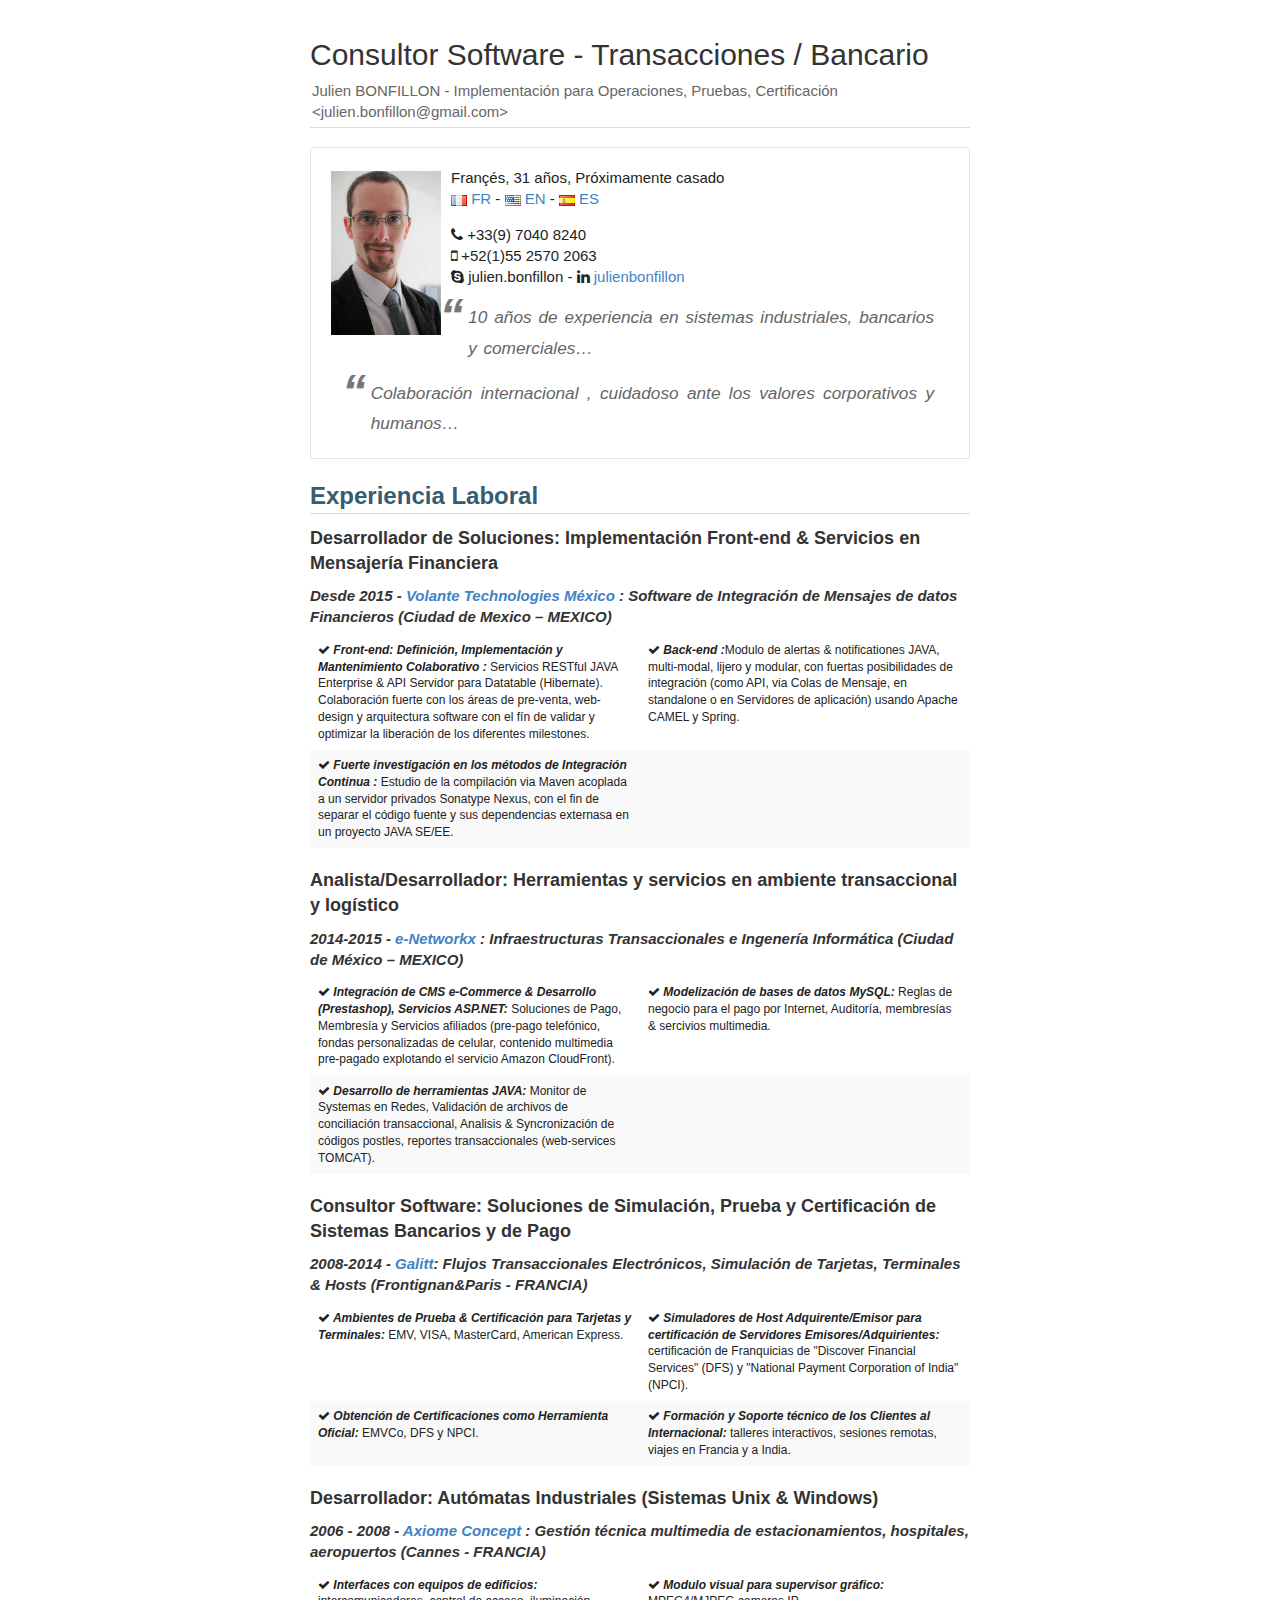
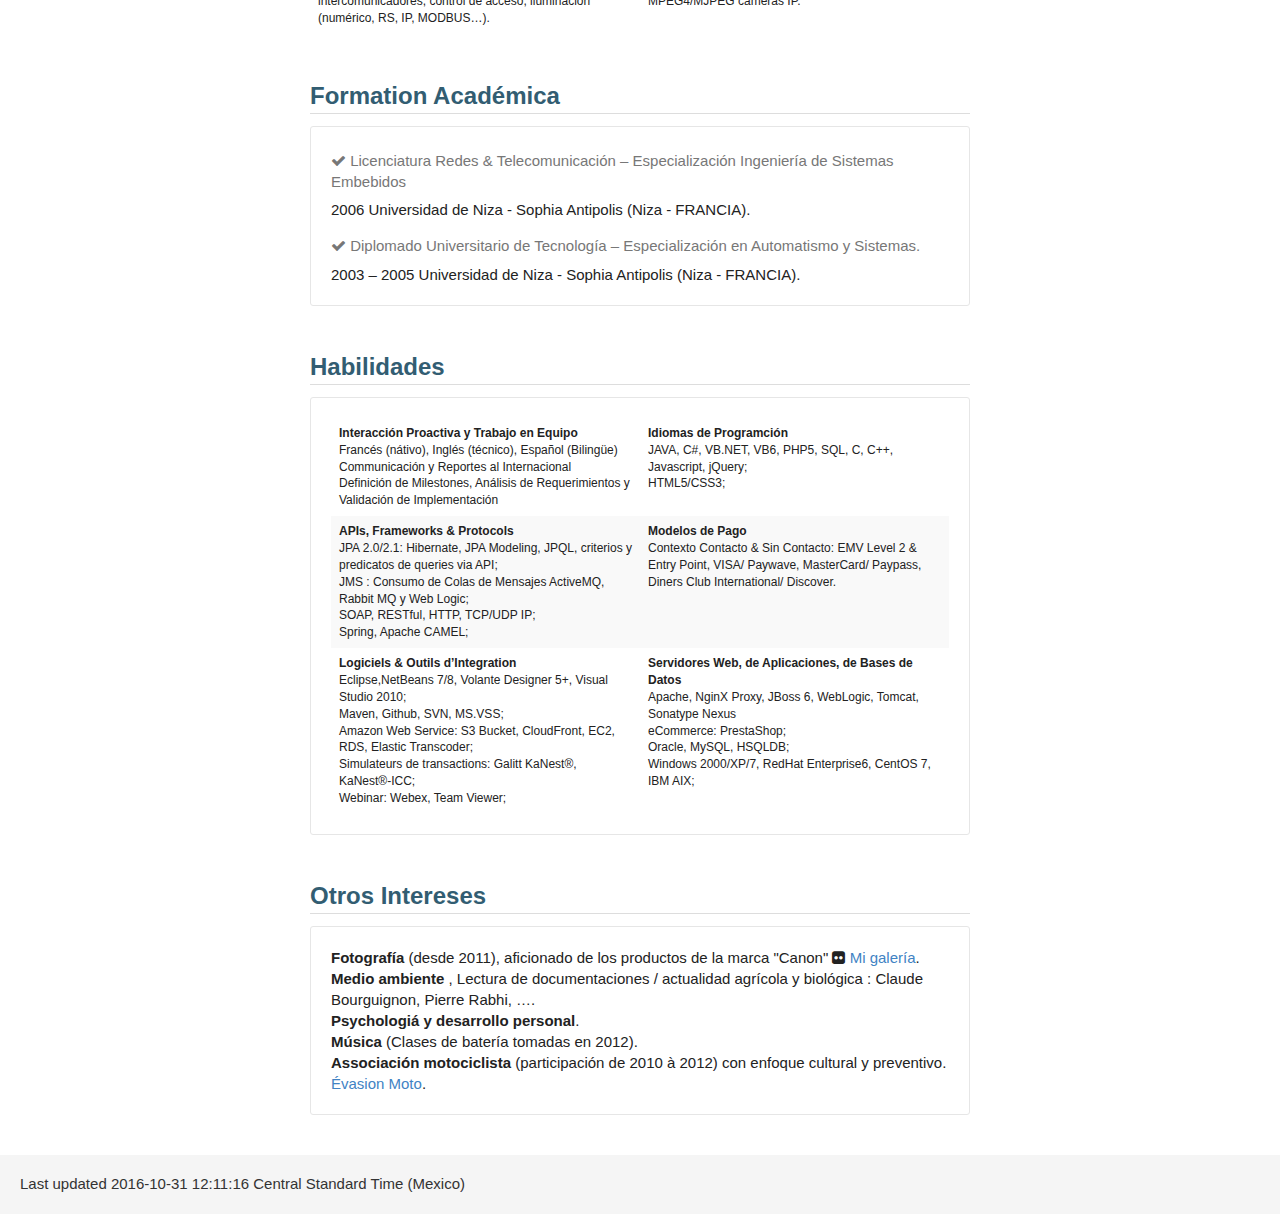
==== commit f65ff305: "Minor typo fixed in Spanish version" ====
--- a/indexEs.html
+++ b/indexEs.html
@@ -918,7 +918,7 @@
 <strong>Medio ambiente</strong> , Lectura de documentaciones / actualidad agrícola y biológica : Claude Bourguignon, Pierre Rabhi, &#8230;&#8203;.<br>
 <strong>Psychologiá y desarrollo personal</strong>.<br>
 <strong>Música</strong> (Clases de batería tomadas en 2012).<br>
-<strong>Associación motociclista</strong> (participación de 2010 à 2012) con enfoque cultura y preventivo. <a href="http://www.evasionmoto34.com/">Évasion Moto</a>.</p>
+<strong>Associación motociclista</strong> (participación de 2010 à 2012) con enfoque cultural y preventivo. <a href="http://www.evasionmoto34.com/">Évasion Moto</a>.</p>
 </div>
 </div>
 </div>
@@ -927,7 +927,7 @@
 </div>
 <div id="footer">
 <div id="footer-text">
-Last updated 2016-10-31 10:07:42 Central Standard Time (Mexico)
+Last updated 2016-10-31 12:11:16 Central Standard Time (Mexico)
 </div>
 </div>
 </body>
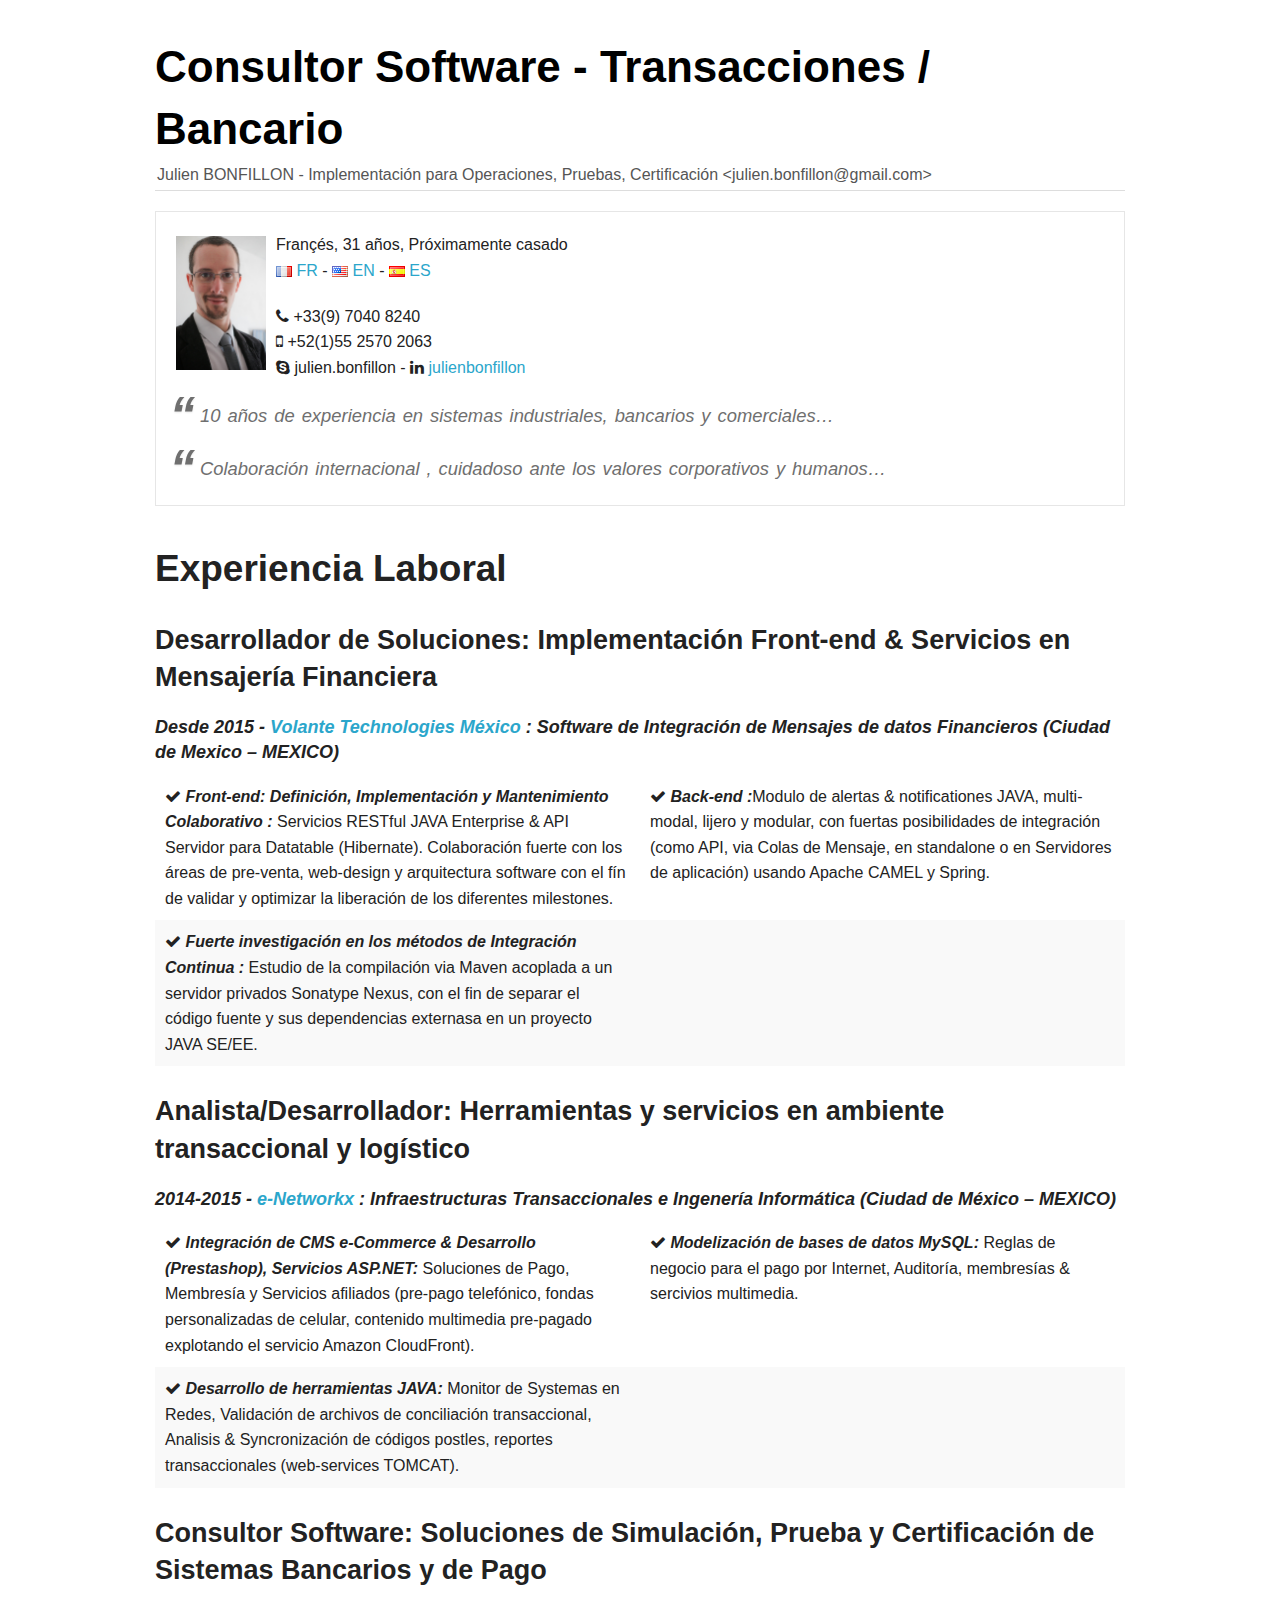
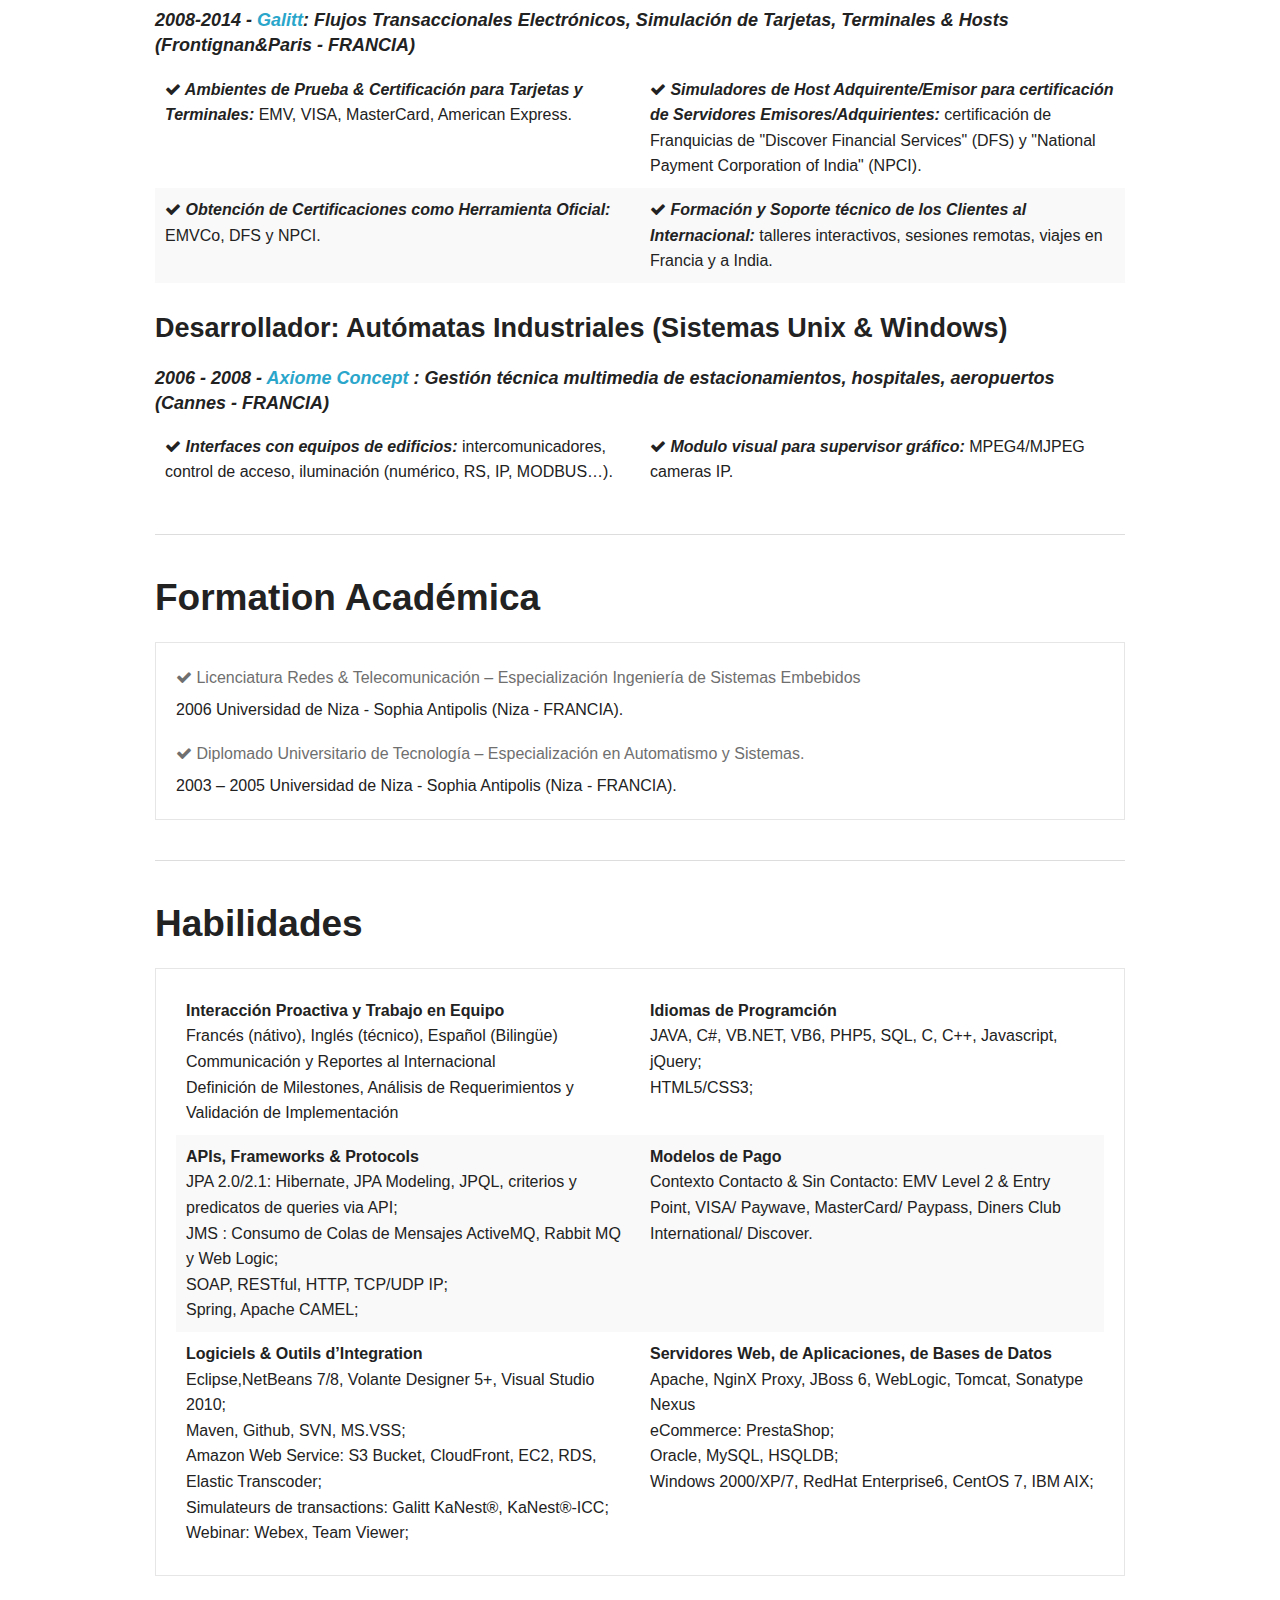
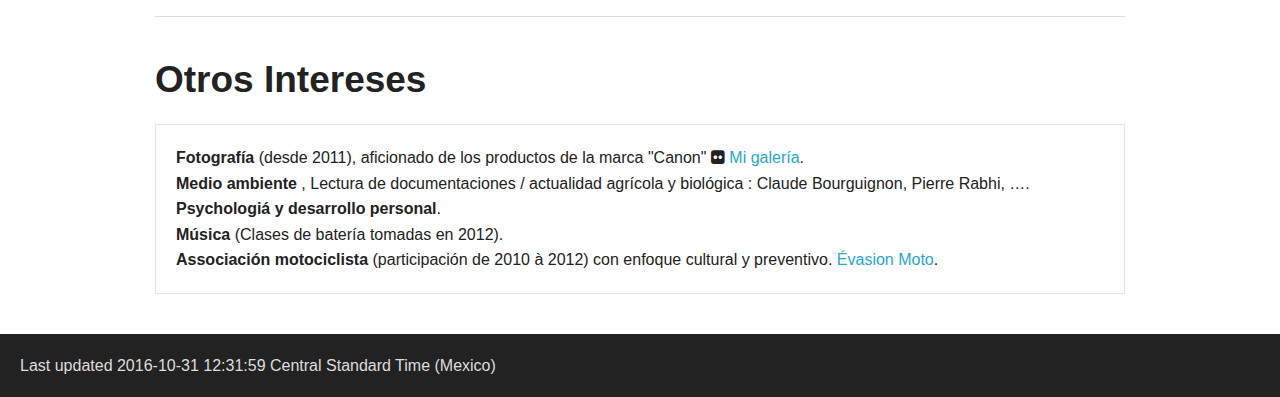
==== commit 55453b57: "Testing foundation Stylesheet factory" ====
--- a/indexEs.html
+++ b/indexEs.html
@@ -139,7 +139,7 @@
 
 *, *:before, *:after { -moz-box-sizing: border-box; -webkit-box-sizing: border-box; box-sizing: border-box; }
 
-html, body { font-size: 15px; }
+html, body { font-size: 100%; }
 
 body { background: white; color: #222222; padding: 0; margin: 0; font-family: "Helvetica Neue", "Helvetica", Helvetica, Arial, sans-serif; font-weight: normal; font-style: normal; line-height: 1; position: relative; cursor: auto; }
 
@@ -181,39 +181,39 @@
 
 .spread { width: 100%; }
 
-p.lead, .paragraph.lead > p, #preamble > .sectionbody > .paragraph:first-of-type p { font-size: 1.23333em; line-height: 1.6; }
-
-.subheader, .admonitionblock td.content > .title, .audioblock > .title, .exampleblock > .title, .imageblock > .title, .listingblock > .title, .literalblock > .title, .stemblock > .title, .openblock > .title, .paragraph > .title, .quoteblock > .title, table.tableblock > .title, .verseblock > .title, .videoblock > .title, .dlist > .title, .olist > .title, .ulist > .title, .qlist > .title, .hdlist > .title { line-height: 1.4; color: #777777; font-weight: 300; margin-top: 0.2em; margin-bottom: 0.5em; }
+p.lead, .paragraph.lead > p, #preamble > .sectionbody > .paragraph:first-of-type p { font-size: 1.21875em; line-height: 1.6; }
+
+.subheader, .admonitionblock td.content > .title, .audioblock > .title, .exampleblock > .title, .imageblock > .title, .listingblock > .title, .literalblock > .title, .stemblock > .title, .openblock > .title, .paragraph > .title, .quoteblock > .title, table.tableblock > .title, .verseblock > .title, .videoblock > .title, .dlist > .title, .olist > .title, .ulist > .title, .qlist > .title, .hdlist > .title { line-height: 1.4; color: #6f6f6f; font-weight: 300; margin-top: 0.2em; margin-bottom: 0.5em; }
 
 /* Typography resets */
 div, dl, dt, dd, ul, ol, li, h1, h2, h3, #toctitle, .sidebarblock > .content > .title, h4, h5, h6, pre, form, p, blockquote, th, td { margin: 0; padding: 0; direction: ltr; }
 
 /* Default Link Styles */
-a { color: #4183c4; text-decoration: none; line-height: inherit; }
-a:hover, a:focus { color: #4183c4; }
+a { color: #2ba6cb; text-decoration: none; line-height: inherit; }
+a:hover, a:focus { color: #2795b6; }
 a img { border: none; }
 
 /* Default paragraph styles */
-p { font-family: helvetica, arial, freesans, clean, sans-serif; font-weight: normal; font-size: 1em; line-height: 1.4; margin-bottom: 1em; text-rendering: optimizeLegibility; }
-p aside { font-size: 0.93333em; line-height: 1.35; font-style: italic; }
+p { font-family: inherit; font-weight: normal; font-size: 1em; line-height: 1.6; margin-bottom: 1.25em; text-rendering: optimizeLegibility; }
+p aside { font-size: 0.875em; line-height: 1.35; font-style: italic; }
 
 /* Default header styles */
-h1, h2, h3, #toctitle, .sidebarblock > .content > .title, h4, h5, h6 { font-family: helvetica, arial, freesans, clean, sans-serif; font-weight: bold; font-style: normal; color: #333333; text-rendering: optimizeLegibility; margin-top: 0.2em; margin-bottom: 0.5em; line-height: 1.2em; }
-h1 small, h2 small, h3 small, #toctitle small, .sidebarblock > .content > .title small, h4 small, h5 small, h6 small { font-size: 60%; color: gray; line-height: 0; }
-
-h1 { font-size: 1.33333em; }
-
-h2 { font-size: 0.93333em; }
-
-h3, #toctitle, .sidebarblock > .content > .title { font-size: 0.86667em; }
-
-h4 { font-size: 0.66667em; }
-
-h5 { font-size: 1em; }
+h1, h2, h3, #toctitle, .sidebarblock > .content > .title, h4, h5, h6 { font-family: "Helvetica Neue", "Helvetica", Helvetica, Arial, sans-serif; font-weight: bold; font-style: normal; color: #222222; text-rendering: optimizeLegibility; margin-top: 1em; margin-bottom: 0.5em; line-height: 1.2125em; }
+h1 small, h2 small, h3 small, #toctitle small, .sidebarblock > .content > .title small, h4 small, h5 small, h6 small { font-size: 60%; color: #6f6f6f; line-height: 0; }
+
+h1 { font-size: 2.125em; }
+
+h2 { font-size: 1.6875em; }
+
+h3, #toctitle, .sidebarblock > .content > .title { font-size: 1.375em; }
+
+h4 { font-size: 1.125em; }
+
+h5 { font-size: 1.125em; }
 
 h6 { font-size: 1em; }
 
-hr { border: solid #dddddd; border-width: 1px 0 0; clear: both; margin: 1.33333em 0 1.26667em; height: 0; }
+hr { border: solid #dddddd; border-width: 1px 0 0; clear: both; margin: 1.25em 0 1.1875em; height: 0; }
 
 /* Helpful Typography Defaults */
 em, i { font-style: italic; line-height: inherit; }
@@ -222,16 +222,16 @@
 
 small { font-size: 60%; line-height: inherit; }
 
-code { font-family: Monaco, "DejaVu Sans Mono", "Courier New", monospace; font-weight: normal; color: #666666; }
+code { font-family: Consolas, "Liberation Mono", Courier, monospace; font-weight: bold; color: #7f0a0c; }
 
 /* Lists */
-ul, ol, dl { font-size: 1em; line-height: 1.4; margin-bottom: 1em; list-style-position: outside; font-family: helvetica, arial, freesans, clean, sans-serif; }
-
-ul, ol { margin-left: 0.7em; }
-ul.no-bullet, ol.no-bullet { margin-left: 0.7em; }
+ul, ol, dl { font-size: 1em; line-height: 1.6; margin-bottom: 1.25em; list-style-position: outside; font-family: inherit; }
+
+ul, ol { margin-left: 1.5em; }
+ul.no-bullet, ol.no-bullet { margin-left: 1.5em; }
 
 /* Unordered Lists */
-ul li ul, ul li ol { margin-left: 1.33333em; margin-bottom: 0; font-size: 1em; /* Override nested font-size change */ }
+ul li ul, ul li ol { margin-left: 1.25em; margin-bottom: 0; font-size: 1em; /* Override nested font-size change */ }
 ul.square li ul, ul.circle li ul, ul.disc li ul { list-style: inherit; }
 ul.square { list-style-type: square; }
 ul.circle { list-style-type: circle; }
@@ -239,43 +239,43 @@
 ul.no-bullet { list-style: none; }
 
 /* Ordered Lists */
-ol li ul, ol li ol { margin-left: 1.33333em; margin-bottom: 0; }
+ol li ul, ol li ol { margin-left: 1.25em; margin-bottom: 0; }
 
 /* Definition Lists */
-dl dt { margin-bottom: 0.33333em; font-weight: bold; }
-dl dd { margin-bottom: 1.33333em; }
+dl dt { margin-bottom: 0.3125em; font-weight: bold; }
+dl dd { margin-bottom: 1.25em; }
 
 /* Abbreviations */
-abbr, acronym { text-transform: uppercase; font-size: 90%; color: #333333; border-bottom: 1px dotted #dddddd; cursor: help; }
+abbr, acronym { text-transform: uppercase; font-size: 90%; color: #222222; border-bottom: 1px dotted #dddddd; cursor: help; }
 
 abbr { text-transform: none; }
 
 /* Blockquotes */
-blockquote { margin: 0 0 1em; padding: 0; border-left: none; }
-blockquote cite { display: block; font-size: 0.86667em; color: #666666; }
+blockquote { margin: 0 0 1.25em; padding: 0.5625em 1.25em 0 1.1875em; border-left: 1px solid #dddddd; }
+blockquote cite { display: block; font-size: 0.8125em; color: #555555; }
 blockquote cite:before { content: "\2014 \0020"; }
-blockquote cite a, blockquote cite a:visited { color: #666666; }
-
-blockquote, blockquote p { line-height: 1.4; color: #666666; }
+blockquote cite a, blockquote cite a:visited { color: #555555; }
+
+blockquote, blockquote p { line-height: 1.6; color: #6f6f6f; }
 
 /* Microformats */
-.vcard { display: inline-block; margin: 0 0 1.33333em 0; border: 1px solid #dddddd; padding: 0.66667em 0.8em; }
+.vcard { display: inline-block; margin: 0 0 1.25em 0; border: 1px solid #dddddd; padding: 0.625em 0.75em; }
 .vcard li { margin: 0; display: block; }
-.vcard .fn { font-weight: bold; font-size: 1em; }
+.vcard .fn { font-weight: bold; font-size: 0.9375em; }
 
 .vevent .summary { font-weight: bold; }
-.vevent abbr { cursor: auto; text-decoration: none; font-weight: bold; border: none; padding: 0 0.06667em; }
+.vevent abbr { cursor: auto; text-decoration: none; font-weight: bold; border: none; padding: 0 0.0625em; }
 
 @media only screen and (min-width: 768px) { h1, h2, h3, #toctitle, .sidebarblock > .content > .title, h4, h5, h6 { line-height: 1.4; }
-  h1 { font-size: 2em; }
-  h2 { font-size: 1.6em; }
-  h3, #toctitle, .sidebarblock > .content > .title { font-size: 1.2em; }
-  h4 { font-size: 1em; } }
+  h1 { font-size: 2.75em; }
+  h2 { font-size: 2.3125em; }
+  h3, #toctitle, .sidebarblock > .content > .title { font-size: 1.6875em; }
+  h4 { font-size: 1.4375em; } }
 /* Tables */
-table { background: white; margin-bottom: 1.33333em; border: solid 1px #dddddd; }
+table { background: white; margin-bottom: 1.25em; border: solid 1px #dddddd; }
 table thead, table tfoot { background: whitesmoke; font-weight: bold; }
-table thead tr th, table thead tr td, table tfoot tr th, table tfoot tr td { padding: 0.53333em 0.66667em 0.66667em; font-size: 0.93333em; color: #222222; text-align: left; }
-table tr th, table tr td { padding: 0.6em 0.66667em; font-size: 0.8em; color: #222222; }
+table thead tr th, table thead tr td, table tfoot tr th, table tfoot tr td { padding: 0.5em 0.625em 0.625em; font-size: inherit; color: #222222; text-align: left; }
+table tr th, table tr td { padding: 0.5625em 0.625em; font-size: inherit; color: #222222; }
 table tr.even, table tr.alt, table tr:nth-of-type(even) { background: #f9f9f9; }
 table thead tr th, table tfoot tr th, table tbody tr td, table tr td, table tfoot tr td { display: table-cell; line-height: 1.4; }
 
@@ -283,28 +283,26 @@
 
 h1, h2, h3, #toctitle, .sidebarblock > .content > .title, h4, h5, h6 { line-height: 1.4; }
 
-a:hover, a:focus { text-decoration: underline; }
-
 .clearfix:before, .clearfix:after, .float-group:before, .float-group:after { content: " "; display: table; }
 .clearfix:after, .float-group:after { clear: both; }
 
-*:not(pre) > code { font-size: 0.86667em; font-style: normal !important; letter-spacing: 0; padding: 1px 5px 1px 5px; background-color: transparent; border: 1px solid #dddddd; -webkit-border-radius: 3px; border-radius: 3px; line-height: inherit; }
-
-pre, pre > code { line-height: 1.6; color: white; font-family: Consolas, "Liberation Mono", Courier, monospace; font-weight: normal; }
+*:not(pre) > code { font-size: inherit; font-style: normal !important; letter-spacing: 0; padding: 0; line-height: inherit; }
+
+pre, pre > code { line-height: 1.4; color: black; font-family: monospace, serif; font-weight: normal; }
 
 em em { font-style: normal; }
 
 strong strong { font-weight: normal; }
 
-.keyseq { color: #666666; }
-
-kbd { font-family: Monaco, "DejaVu Sans Mono", "Courier New", monospace; display: inline-block; color: #333333; font-size: 0.65em; line-height: 1.45; background-color: #f7f7f7; border: 1px solid #ccc; -webkit-border-radius: 3px; border-radius: 3px; -webkit-box-shadow: 0 1px 0 rgba(0, 0, 0, 0.2), 0 0 0 0.1em white inset; box-shadow: 0 1px 0 rgba(0, 0, 0, 0.2), 0 0 0 0.1em white inset; margin: 0 0.15em; padding: 0.2em 0.5em; vertical-align: middle; position: relative; top: -0.1em; white-space: nowrap; }
+.keyseq { color: #555555; }
+
+kbd { font-family: Consolas, "Liberation Mono", Courier, monospace; display: inline-block; color: #222222; font-size: 0.65em; line-height: 1.45; background-color: #f7f7f7; border: 1px solid #ccc; -webkit-border-radius: 3px; border-radius: 3px; -webkit-box-shadow: 0 1px 0 rgba(0, 0, 0, 0.2), 0 0 0 0.1em white inset; box-shadow: 0 1px 0 rgba(0, 0, 0, 0.2), 0 0 0 0.1em white inset; margin: 0 0.15em; padding: 0.2em 0.5em; vertical-align: middle; position: relative; top: -0.1em; white-space: nowrap; }
 
 .keyseq kbd:first-child { margin-left: 0; }
 
 .keyseq kbd:last-child { margin-right: 0; }
 
-.menuseq, .menu { color: #1a1a1a; }
+.menuseq, .menu { color: #090909; }
 
 b.button:before, b.button:after { position: relative; top: -1px; font-weight: normal; }
 
@@ -312,7 +310,7 @@
 
 b.button:after { content: "]"; padding: 0 2px 0 3px; }
 
-#header, #content, #footnotes, #footer { width: 100%; margin-left: auto; margin-right: auto; margin-top: 0; margin-bottom: 0; max-width: 66.66667em; *zoom: 1; position: relative; padding-left: 1em; padding-right: 1em; }
+#header, #content, #footnotes, #footer { width: 100%; margin-left: auto; margin-right: auto; margin-top: 0; margin-bottom: 0; max-width: 62.5em; *zoom: 1; position: relative; padding-left: 0.9375em; padding-right: 0.9375em; }
 #header:before, #header:after, #content:before, #content:after, #footnotes:before, #footnotes:after, #footer:before, #footer:after { content: " "; display: table; }
 #header:after, #content:after, #footnotes:after, #footer:after { clear: both; }
 
@@ -320,38 +318,38 @@
 
 #content:before { content: none; }
 
-#header > h1:first-child { color: #333333; font-weight: 300; margin-top: 2.25rem; margin-bottom: 0; }
+#header > h1:first-child { color: black; margin-top: 2.25rem; margin-bottom: 0; }
 #header > h1:first-child + #toc { margin-top: 8px; border-top: 1px solid #dddddd; }
 #header > h1:only-child, body.toc2 #header > h1:nth-last-child(2) { border-bottom: 1px solid #dddddd; padding-bottom: 8px; }
-#header .details { border-bottom: 1px solid #dddddd; line-height: 1.45; padding-top: 0.25em; padding-bottom: 0.25em; padding-left: 0.25em; color: #666666; display: -ms-flexbox; display: -webkit-flex; display: flex; -ms-flex-flow: row wrap; -webkit-flex-flow: row wrap; flex-flow: row wrap; }
+#header .details { border-bottom: 1px solid #dddddd; line-height: 1.45; padding-top: 0.25em; padding-bottom: 0.25em; padding-left: 0.25em; color: #555555; display: -ms-flexbox; display: -webkit-flex; display: flex; -ms-flex-flow: row wrap; -webkit-flex-flow: row wrap; flex-flow: row wrap; }
 #header .details span:first-child { margin-left: -0.125em; }
-#header .details span.email a { color: #666666; }
+#header .details span.email a { color: #6f6f6f; }
 #header .details br { display: none; }
 #header .details br + span:before { content: "\00a0\2013\00a0"; }
-#header .details br + span.author:before { content: "\00a0\22c5\00a0"; color: #666666; }
+#header .details br + span.author:before { content: "\00a0\22c5\00a0"; color: #6f6f6f; }
 #header .details br + span#revremark:before { content: "\00a0|\00a0"; }
 #header #revnumber { text-transform: capitalize; }
 #header #revnumber:after { content: "\00a0"; }
 
-#content > h1:first-child:not([class]) { color: #333333; font-weight: 300; border-bottom: 1px solid #dddddd; padding-bottom: 8px; margin-top: 0; padding-top: 1rem; margin-bottom: 1.25rem; }
-
-#toc { border-bottom: 0 solid #dddddd; padding-bottom: 0.5em; }
-#toc > ul { margin-left: 0.13333em; }
+#content > h1:first-child:not([class]) { color: black; border-bottom: 1px solid #dddddd; padding-bottom: 8px; margin-top: 0; padding-top: 1rem; margin-bottom: 1.25rem; }
+
+#toc { border-bottom: 1px solid #dddddd; padding-bottom: 0.5em; }
+#toc > ul { margin-left: 0.125em; }
 #toc ul.sectlevel0 > li > a { font-style: italic; }
 #toc ul.sectlevel0 ul.sectlevel1 { margin: 0.5em 0; }
-#toc ul { font-family: helvetica, arial, freesans, clean, sans-serif; list-style-type: none; }
+#toc ul { font-family: "Helvetica Neue", "Helvetica", Helvetica, Arial, sans-serif; list-style-type: none; }
 #toc li { line-height: 1.3334; margin-top: 0.3334em; }
 #toc a { text-decoration: none; }
 #toc a:active { text-decoration: underline; }
 
-#toctitle { color: #777777; font-size: 1.2em; }
+#toctitle { color: #6f6f6f; font-size: 1.2em; }
 
 @media only screen and (min-width: 768px) { #toctitle { font-size: 1.375em; }
   body.toc2 { padding-left: 15em; padding-right: 0; }
-  #toc.toc2 { margin-top: 0 !important; background-color: white; position: fixed; width: 15em; left: 0; top: 0; border-right: 1px solid #dddddd; border-top-width: 0 !important; border-bottom-width: 0 !important; z-index: 1000; padding: 1.25em 1em; height: 100%; overflow: auto; }
+  #toc.toc2 { margin-top: 0 !important; background-color: #f2f2f2; position: fixed; width: 15em; left: 0; top: 0; border-right: 1px solid #dddddd; border-top-width: 0 !important; border-bottom-width: 0 !important; z-index: 1000; padding: 1.25em 1em; height: 100%; overflow: auto; }
   #toc.toc2 #toctitle { margin-top: 0; margin-bottom: 0.8rem; font-size: 1.2em; }
   #toc.toc2 > ul { font-size: 0.9em; margin-bottom: 0; }
-  #toc.toc2 ul ul { margin-left: 0; padding-left: 1.06667em; }
+  #toc.toc2 ul ul { margin-left: 0; padding-left: 1em; }
   #toc.toc2 ul.sectlevel0 ul.sectlevel1 { padding-left: 0; margin-top: 0.5em; margin-bottom: 0.5em; }
   body.toc2.toc-right { padding-left: 0; padding-right: 15em; }
   body.toc2.toc-right #toc.toc2 { border-right-width: 0; border-left: 1px solid #dddddd; left: auto; right: 0; } }
@@ -359,71 +357,71 @@
   #toc.toc2 { width: 20em; }
   #toc.toc2 #toctitle { font-size: 1.375em; }
   #toc.toc2 > ul { font-size: 0.95em; }
-  #toc.toc2 ul ul { padding-left: 1.33333em; }
+  #toc.toc2 ul ul { padding-left: 1.25em; }
   body.toc2.toc-right { padding-left: 0; padding-right: 20em; } }
-#content #toc { border-style: solid; border-width: 1px; border-color: #e6e6e6; margin-bottom: 1.33333em; padding: 1.33333em; background: white; -webkit-border-radius: 3px; border-radius: 3px; }
+#content #toc { border-style: solid; border-width: 1px; border-color: #d9d9d9; margin-bottom: 1.25em; padding: 1.25em; background: #f2f2f2; -webkit-border-radius: 0; border-radius: 0; }
 #content #toc > :first-child { margin-top: 0; }
 #content #toc > :last-child { margin-bottom: 0; }
 
-#footer { max-width: 100%; background-color: whitesmoke; padding: 1.33333em; }
-
-#footer-text { color: #333333; line-height: 1.26; }
-
-.sect1 { padding-bottom: 0.66667em; }
-
-@media only screen and (min-width: 768px) { .sect1 { padding-bottom: 1.33333em; } }
-.sect1 + .sect1 { border-top: 0 solid #dddddd; }
+#footer { max-width: 100%; background-color: #222222; padding: 1.25em; }
+
+#footer-text { color: #dddddd; line-height: 1.44; }
+
+.sect1 { padding-bottom: 0.625em; }
+
+@media only screen and (min-width: 768px) { .sect1 { padding-bottom: 1.25em; } }
+.sect1 + .sect1 { border-top: 1px solid #dddddd; }
 
 #content h1 > a.anchor, h2 > a.anchor, h3 > a.anchor, #toctitle > a.anchor, .sidebarblock > .content > .title > a.anchor, h4 > a.anchor, h5 > a.anchor, h6 > a.anchor { position: absolute; z-index: 1001; width: 1.5ex; margin-left: -1.5ex; display: block; text-decoration: none !important; visibility: hidden; text-align: center; font-weight: normal; }
 #content h1 > a.anchor:before, h2 > a.anchor:before, h3 > a.anchor:before, #toctitle > a.anchor:before, .sidebarblock > .content > .title > a.anchor:before, h4 > a.anchor:before, h5 > a.anchor:before, h6 > a.anchor:before { content: "\00A7"; font-size: 0.85em; display: block; padding-top: 0.1em; }
 #content h1:hover > a.anchor, #content h1 > a.anchor:hover, h2:hover > a.anchor, h2 > a.anchor:hover, h3:hover > a.anchor, #toctitle:hover > a.anchor, .sidebarblock > .content > .title:hover > a.anchor, h3 > a.anchor:hover, #toctitle > a.anchor:hover, .sidebarblock > .content > .title > a.anchor:hover, h4:hover > a.anchor, h4 > a.anchor:hover, h5:hover > a.anchor, h5 > a.anchor:hover, h6:hover > a.anchor, h6 > a.anchor:hover { visibility: visible; }
-#content h1 > a.link, h2 > a.link, h3 > a.link, #toctitle > a.link, .sidebarblock > .content > .title > a.link, h4 > a.link, h5 > a.link, h6 > a.link { color: #333333; text-decoration: none; }
-#content h1 > a.link:hover, h2 > a.link:hover, h3 > a.link:hover, #toctitle > a.link:hover, .sidebarblock > .content > .title > a.link:hover, h4 > a.link:hover, h5 > a.link:hover, h6 > a.link:hover { color: #262626; }
-
-.audioblock, .imageblock, .literalblock, .listingblock, .stemblock, .videoblock { margin-bottom: 1.33333em; }
+#content h1 > a.link, h2 > a.link, h3 > a.link, #toctitle > a.link, .sidebarblock > .content > .title > a.link, h4 > a.link, h5 > a.link, h6 > a.link { color: #222222; text-decoration: none; }
+#content h1 > a.link:hover, h2 > a.link:hover, h3 > a.link:hover, #toctitle > a.link:hover, .sidebarblock > .content > .title > a.link:hover, h4 > a.link:hover, h5 > a.link:hover, h6 > a.link:hover { color: #151515; }
+
+.audioblock, .imageblock, .literalblock, .listingblock, .stemblock, .videoblock { margin-bottom: 1.25em; }
 
 .admonitionblock td.content > .title, .audioblock > .title, .exampleblock > .title, .imageblock > .title, .listingblock > .title, .literalblock > .title, .stemblock > .title, .openblock > .title, .paragraph > .title, .quoteblock > .title, table.tableblock > .title, .verseblock > .title, .videoblock > .title, .dlist > .title, .olist > .title, .ulist > .title, .qlist > .title, .hdlist > .title { text-rendering: optimizeLegibility; text-align: left; }
 
 table.tableblock > caption.title { white-space: nowrap; overflow: visible; max-width: 0; }
 
-.paragraph.lead > p, #preamble > .sectionbody > .paragraph:first-of-type p { color: #333333; }
+.paragraph.lead > p, #preamble > .sectionbody > .paragraph:first-of-type p { color: black; }
 
 table.tableblock #preamble > .sectionbody > .paragraph:first-of-type p { font-size: inherit; }
 
 .admonitionblock > table { border-collapse: separate; border: 0; background: none; width: 100%; }
 .admonitionblock > table td.icon { text-align: center; width: 80px; }
 .admonitionblock > table td.icon img { max-width: none; }
-.admonitionblock > table td.icon .title { font-weight: bold; font-family: helvetica, arial, freesans, clean, sans-serif; text-transform: uppercase; }
-.admonitionblock > table td.content { padding-left: 1.2em; padding-right: 1.33333em; border-left: 1px solid #dddddd; color: #666666; }
+.admonitionblock > table td.icon .title { font-weight: bold; font-family: "Helvetica Neue", "Helvetica", Helvetica, Arial, sans-serif; text-transform: uppercase; }
+.admonitionblock > table td.content { padding-left: 1.125em; padding-right: 1.25em; border-left: 1px solid #dddddd; color: #555555; }
 .admonitionblock > table td.content > :last-child > :last-child { margin-bottom: 0; }
 
-.exampleblock > .content { border-style: solid; border-width: 1px; border-color: #e6e6e6; margin-bottom: 1.33333em; padding: 1.33333em; background: white; -webkit-border-radius: 3px; border-radius: 3px; }
+.exampleblock > .content { border-style: solid; border-width: 1px; border-color: #e6e6e6; margin-bottom: 1.25em; padding: 1.25em; background: white; -webkit-border-radius: 0; border-radius: 0; }
 .exampleblock > .content > :first-child { margin-top: 0; }
 .exampleblock > .content > :last-child { margin-bottom: 0; }
 
-.sidebarblock { border-style: solid; border-width: 1px; border-color: #e6e6e6; margin-bottom: 1.33333em; padding: 1.33333em; background: white; -webkit-border-radius: 3px; border-radius: 3px; }
+.sidebarblock { border-style: solid; border-width: 1px; border-color: #d9d9d9; margin-bottom: 1.25em; padding: 1.25em; background: #f2f2f2; -webkit-border-radius: 0; border-radius: 0; }
 .sidebarblock > :first-child { margin-top: 0; }
 .sidebarblock > :last-child { margin-bottom: 0; }
-.sidebarblock > .content > .title { color: #777777; margin-top: 0; border-width: 0 0 1px 0; border-style: solid; border-color: #cacaca; }
+.sidebarblock > .content > .title { color: #6f6f6f; margin-top: 0; }
 
 .exampleblock > .content > :last-child > :last-child, .exampleblock > .content .olist > ol > li:last-child > :last-child, .exampleblock > .content .ulist > ul > li:last-child > :last-child, .exampleblock > .content .qlist > ol > li:last-child > :last-child, .sidebarblock > .content > :last-child > :last-child, .sidebarblock > .content .olist > ol > li:last-child > :last-child, .sidebarblock > .content .ulist > ul > li:last-child > :last-child, .sidebarblock > .content .qlist > ol > li:last-child > :last-child { margin-bottom: 0; }
 
-.literalblock pre, .listingblock pre:not(.highlight), .listingblock pre[class="highlight"], .listingblock pre[class^="highlight "], .listingblock pre.CodeRay, .listingblock pre.prettyprint { background: #333333; }
+.literalblock pre, .listingblock pre:not(.highlight), .listingblock pre[class="highlight"], .listingblock pre[class^="highlight "], .listingblock pre.CodeRay, .listingblock pre.prettyprint { background: #eeeeee; }
 .sidebarblock .literalblock pre, .sidebarblock .listingblock pre:not(.highlight), .sidebarblock .listingblock pre[class="highlight"], .sidebarblock .listingblock pre[class^="highlight "], .sidebarblock .listingblock pre.CodeRay, .sidebarblock .listingblock pre.prettyprint { background: #f2f1f1; }
 
-.literalblock pre, .literalblock pre[class], .listingblock pre, .listingblock pre[class] { border: 2px solid #dddddd; -webkit-border-radius: 3px; border-radius: 3px; word-wrap: break-word; padding: 0.66667em; font-size: 0.86667em; }
+.literalblock pre, .literalblock pre[class], .listingblock pre, .listingblock pre[class] { border: 1px solid #cccccc; -webkit-border-radius: 0; border-radius: 0; word-wrap: break-word; padding: 0.8em 0.8em 0.65em 0.8em; font-size: 0.8125em; }
 .literalblock pre.nowrap, .literalblock pre[class].nowrap, .listingblock pre.nowrap, .listingblock pre[class].nowrap { overflow-x: auto; white-space: pre; word-wrap: normal; }
-@media only screen and (min-width: 768px) { .literalblock pre, .literalblock pre[class], .listingblock pre, .listingblock pre[class] { font-size: 0.96667em; } }
-@media only screen and (min-width: 1280px) { .literalblock pre, .literalblock pre[class], .listingblock pre, .listingblock pre[class] { font-size: 1.06667em; } }
-
-.literalblock.output pre { color: #333333; background-color: white; }
+@media only screen and (min-width: 768px) { .literalblock pre, .literalblock pre[class], .listingblock pre, .listingblock pre[class] { font-size: 0.90625em; } }
+@media only screen and (min-width: 1280px) { .literalblock pre, .literalblock pre[class], .listingblock pre, .listingblock pre[class] { font-size: 1em; } }
+
+.literalblock.output pre { color: #eeeeee; background-color: black; }
 
 .listingblock pre.highlightjs { padding: 0; }
-.listingblock pre.highlightjs > code { padding: 0.66667em; -webkit-border-radius: 3px; border-radius: 3px; }
+.listingblock pre.highlightjs > code { padding: 0.8em 0.8em 0.65em 0.8em; -webkit-border-radius: 0; border-radius: 0; }
 
 .listingblock > .content { position: relative; }
 
-.listingblock code[data-lang]:before { display: none; content: attr(data-lang); position: absolute; font-size: 0.8em; top: 0.425rem; right: 0.5rem; line-height: 1; text-transform: uppercase; color: #999; }
+.listingblock code[data-lang]:before { display: none; content: attr(data-lang); position: absolute; font-size: 0.75em; top: 0.425rem; right: 0.5rem; line-height: 1; text-transform: uppercase; color: #999; }
 
 .listingblock:hover code[data-lang]:before { display: block; }
 
@@ -433,7 +431,7 @@
 
 table.pyhltable { border-collapse: separate; border: 0; margin-bottom: 0; background: none; }
 
-table.pyhltable td { vertical-align: top; padding-top: 0; padding-bottom: 0; line-height: 1.6; }
+table.pyhltable td { vertical-align: top; padding-top: 0; padding-bottom: 0; line-height: 1.4; }
 
 table.pyhltable td.code { padding-left: .75em; padding-right: 0; }
 
@@ -443,27 +441,27 @@
 
 table.pyhltable .linenodiv { background: none !important; padding-right: 0 !important; }
 
-.quoteblock { margin: 0 1em 1em 1.5em; display: table; }
+.quoteblock { margin: 0 1em 1.25em 1.5em; display: table; }
 .quoteblock > .title { margin-left: -1.5em; margin-bottom: 0.75em; }
-.quoteblock blockquote, .quoteblock blockquote p { color: #666666; font-size: 1.15rem; line-height: 1.75; word-spacing: 0.1em; letter-spacing: 0; font-style: italic; text-align: justify; }
+.quoteblock blockquote, .quoteblock blockquote p { color: #6f6f6f; font-size: 1.15rem; line-height: 1.75; word-spacing: 0.1em; letter-spacing: 0; font-style: italic; text-align: justify; }
 .quoteblock blockquote { margin: 0; padding: 0; border: 0; }
-.quoteblock blockquote:before { content: "\201c"; float: left; font-size: 2.75em; font-weight: bold; line-height: 0.6em; margin-left: -0.6em; color: #777777; text-shadow: 0 1px 2px rgba(0, 0, 0, 0.1); }
+.quoteblock blockquote:before { content: "\201c"; float: left; font-size: 2.75em; font-weight: bold; line-height: 0.6em; margin-left: -0.6em; color: #6f6f6f; text-shadow: 0 1px 2px rgba(0, 0, 0, 0.1); }
 .quoteblock blockquote > .paragraph:last-child p { margin-bottom: 0; }
 .quoteblock .attribution { margin-top: 0.5em; margin-right: 0.5ex; text-align: right; }
-.quoteblock .quoteblock { margin-left: 0; margin-right: 0; padding: 0.5em 0; border-left: 3px solid #666666; }
+.quoteblock .quoteblock { margin-left: 0; margin-right: 0; padding: 0.5em 0; border-left: 3px solid #555555; }
 .quoteblock .quoteblock blockquote { padding: 0 0 0 0.75em; }
 .quoteblock .quoteblock blockquote:before { display: none; }
 
-.verseblock { margin: 0 1em 1em 1em; }
-.verseblock pre { font-family: "Open Sans", "DejaVu Sans", sans; font-size: 1.15rem; color: #666666; font-weight: 300; text-rendering: optimizeLegibility; }
+.verseblock { margin: 0 1em 1.25em 1em; }
+.verseblock pre { font-family: "Open Sans", "DejaVu Sans", sans; font-size: 1.15rem; color: #6f6f6f; font-weight: 300; text-rendering: optimizeLegibility; }
 .verseblock pre strong { font-weight: 400; }
 .verseblock .attribution { margin-top: 1.25rem; margin-left: 0.5ex; }
 
-.quoteblock .attribution, .verseblock .attribution { font-size: 0.86667em; line-height: 1.45; font-style: italic; }
+.quoteblock .attribution, .verseblock .attribution { font-size: 0.8125em; line-height: 1.45; font-style: italic; }
 .quoteblock .attribution br, .verseblock .attribution br { display: none; }
-.quoteblock .attribution cite, .verseblock .attribution cite { display: block; letter-spacing: -0.025em; color: #666666; }
-
-.quoteblock.abstract { margin: 0 0 1em 0; display: block; }
+.quoteblock .attribution cite, .verseblock .attribution cite { display: block; letter-spacing: -0.025em; color: #555555; }
+
+.quoteblock.abstract { margin: 0 0 1.25em 0; display: block; }
 .quoteblock.abstract blockquote, .quoteblock.abstract blockquote p { text-align: left; word-spacing: 0; }
 .quoteblock.abstract blockquote:before, .quoteblock.abstract blockquote p:first-of-type:before { display: none; }
 
@@ -516,26 +514,26 @@
 
 td > div.verse { white-space: pre; }
 
-ol { margin-left: 0.96667em; }
-
-ul li ol { margin-left: 0.7em; }
+ol { margin-left: 1.75em; }
+
+ul li ol { margin-left: 1.5em; }
 
 dl dd { margin-left: 1.125em; }
 
 dl dd:last-child, dl dd:last-child > :last-child { margin-bottom: 0; }
 
-ol > li p, ul > li p, ul dd, ol dd, .olist .olist, .ulist .ulist, .ulist .olist, .olist .ulist { margin-bottom: 0.5em; }
+ol > li p, ul > li p, ul dd, ol dd, .olist .olist, .ulist .ulist, .ulist .olist, .olist .ulist { margin-bottom: 0.625em; }
 
 ul.unstyled, ol.unnumbered, ul.checklist, ul.none { list-style-type: none; }
 
-ul.unstyled, ol.unnumbered, ul.checklist { margin-left: 0.66667em; }
+ul.unstyled, ol.unnumbered, ul.checklist { margin-left: 0.625em; }
 
 ul.checklist li > p:first-child > .fa-square-o:first-child, ul.checklist li > p:first-child > .fa-check-square-o:first-child { width: 1em; font-size: 0.85em; }
 
 ul.checklist li > p:first-child > input[type="checkbox"]:first-child { width: 1em; position: relative; top: 1px; }
 
-ul.inline { margin: 0 auto 0.5em auto; margin-left: -1.46667em; margin-right: 0; padding: 0; list-style: none; overflow: hidden; }
-ul.inline > li { list-style: none; float: left; margin-left: 1.46667em; display: block; }
+ul.inline { margin: 0 auto 0.625em auto; margin-left: -1.375em; margin-right: 0; padding: 0; list-style: none; overflow: hidden; }
+ul.inline > li { list-style: none; float: left; margin-left: 1.375em; display: block; }
 ul.inline > li > * { display: block; }
 
 .unstyled dl dt { font-weight: normal; font-style: normal; }
@@ -557,40 +555,40 @@
 .hdlist > table, .colist > table { border: 0; background: none; }
 .hdlist > table > tbody > tr, .colist > table > tbody > tr { background: none; }
 
-td.hdlist1, td.hdlist2 { vertical-align: top; padding: 0 0.66667em; }
-
-td.hdlist1 { font-weight: bold; padding-bottom: 1em; }
+td.hdlist1, td.hdlist2 { vertical-align: top; padding: 0 0.625em; }
+
+td.hdlist1 { font-weight: bold; padding-bottom: 1.25em; }
 
 .literalblock + .colist, .listingblock + .colist { margin-top: -0.5em; }
 
 .colist > table tr > td:first-of-type { padding: 0 0.75em; line-height: 1; }
-.colist > table tr > td:last-of-type { padding: 0.26667em 0; }
+.colist > table tr > td:last-of-type { padding: 0.25em 0; }
 
 .thumb, .th { line-height: 0; display: inline-block; border: solid 4px white; -webkit-box-shadow: 0 0 0 1px #dddddd; box-shadow: 0 0 0 1px #dddddd; }
 
-.imageblock.left, .imageblock[style*="float: left"] { margin: 0.26667em 0.66667em 1.33333em 0; }
-.imageblock.right, .imageblock[style*="float: right"] { margin: 0.26667em 0 1.33333em 0.66667em; }
+.imageblock.left, .imageblock[style*="float: left"] { margin: 0.25em 0.625em 1.25em 0; }
+.imageblock.right, .imageblock[style*="float: right"] { margin: 0.25em 0 1.25em 0.625em; }
 .imageblock > .title { margin-bottom: 0; }
 .imageblock.thumb, .imageblock.th { border-width: 6px; }
-.imageblock.thumb > .title, .imageblock.th > .title { padding: 0 0.13333em; }
-
-.image.left, .image.right { margin-top: 0.26667em; margin-bottom: 0.26667em; display: inline-block; line-height: 0; }
-.image.left { margin-right: 0.66667em; }
-.image.right { margin-left: 0.66667em; }
+.imageblock.thumb > .title, .imageblock.th > .title { padding: 0 0.125em; }
+
+.image.left, .image.right { margin-top: 0.25em; margin-bottom: 0.25em; display: inline-block; line-height: 0; }
+.image.left { margin-right: 0.625em; }
+.image.right { margin-left: 0.625em; }
 
 a.image { text-decoration: none; display: inline-block; }
 a.image object { pointer-events: none; }
 
-sup.footnote, sup.footnoteref { font-size: 0.93333em; position: static; vertical-align: super; }
+sup.footnote, sup.footnoteref { font-size: 0.875em; position: static; vertical-align: super; }
 sup.footnote a, sup.footnoteref a { text-decoration: none; }
 sup.footnote a:active, sup.footnoteref a:active { text-decoration: underline; }
 
-#footnotes { padding-top: 0.8em; padding-bottom: 0.8em; margin-bottom: 0.66667em; }
-#footnotes hr { width: 20%; min-width: 6.66667em; margin: -0.25em 0 0.75em 0; border-width: 1px 0 0 0; }
-#footnotes .footnote { padding: 0 0.375em 0 0.225em; line-height: 1.3334; font-size: 0.93333em; margin-left: 1.2em; text-indent: -1.05em; margin-bottom: 0.2em; }
+#footnotes { padding-top: 0.75em; padding-bottom: 0.75em; margin-bottom: 0.625em; }
+#footnotes hr { width: 20%; min-width: 6.25em; margin: -0.25em 0 0.75em 0; border-width: 1px 0 0 0; }
+#footnotes .footnote { padding: 0 0.375em 0 0.225em; line-height: 1.3334; font-size: 0.875em; margin-left: 1.2em; text-indent: -1.05em; margin-bottom: 0.2em; }
 #footnotes .footnote a:first-of-type { font-weight: bold; text-decoration: none; }
 #footnotes .footnote:last-of-type { margin-bottom: 0; }
-#content #footnotes { margin-top: -0.66667em; margin-bottom: 0; padding: 0.8em 0; }
+#content #footnotes { margin-top: -0.625em; margin-bottom: 0; padding: 0.75em 0; }
 
 .gist .file-data > table { border: 0; background: #fff; width: 100%; margin-bottom: 0; }
 .gist .file-data > table td.line-data { width: 99%; }
@@ -674,13 +672,13 @@
 span.icon > .fa { cursor: default; }
 
 .admonitionblock td.icon [class^="fa icon-"] { font-size: 2.5em; text-shadow: 1px 1px 2px rgba(0, 0, 0, 0.5); cursor: default; }
-.admonitionblock td.icon .icon-note:before { content: "\f05a"; color: #2e6295; }
+.admonitionblock td.icon .icon-note:before { content: "\f05a"; color: #207c98; }
 .admonitionblock td.icon .icon-tip:before { content: "\f0eb"; text-shadow: 1px 1px 2px rgba(155, 155, 0, 0.8); color: #111; }
 .admonitionblock td.icon .icon-warning:before { content: "\f071"; color: #bf6900; }
 .admonitionblock td.icon .icon-caution:before { content: "\f06d"; color: #bf3400; }
 .admonitionblock td.icon .icon-important:before { content: "\f06a"; color: #bf0000; }
 
-.conum[data-value] { display: inline-block; color: #fff !important; background-color: #333333; -webkit-border-radius: 100px; border-radius: 100px; text-align: center; font-size: 0.75em; width: 1.67em; height: 1.67em; line-height: 1.67em; font-family: "Open Sans", "DejaVu Sans", sans-serif; font-style: normal; font-weight: bold; }
+.conum[data-value] { display: inline-block; color: #fff !important; background-color: #222222; -webkit-border-radius: 100px; border-radius: 100px; text-align: center; font-size: 0.75em; width: 1.67em; height: 1.67em; line-height: 1.67em; font-family: "Open Sans", "DejaVu Sans", sans-serif; font-style: normal; font-weight: bold; }
 .conum[data-value] * { color: #fff !important; }
 .conum[data-value] + b { display: none; }
 .conum[data-value]:after { content: attr(data-value); }
@@ -690,26 +688,7 @@
 
 .conum:not([data-value]):empty { display: none; }
 
-p.lead, .paragraph.lead > p, #preamble > .sectionbody > .paragraph:first-of-type p { font-size: 1em; color: #666666; }
-
-h2 { color: #325D72; border-bottom: 1px solid #dddddd; }
-
-#content h1 > a.anchor, h2 > a.anchor, h3 > a.anchor, #toctitle > a.anchor, .sidebarblock > .content > .title > a.anchor, h4 > a.anchor, h5 > a.anchor, h6 > a.anchor { color: #333333; }
-
-#header, #content, #footnotes { max-width: 660px; padding-left: 0; padding-right: 0; }
-
-#content ul { list-style-type: none; }
-#content ul li { background: url('../images/github/li-chevron.png?1477930532') 0 0.4em no-repeat; padding-left: .7em; }
-
-.olist.procedure > ol { counter-reset: li; list-style: none; position: relative; }
-.olist.procedure > ol > li { position: relative; padding: 5px 0 5px 55px; margin-bottom: 5px; }
-.olist.procedure > ol > li:before { content: counter(li); counter-increment: li; position: absolute; top: 0; left: 0; height: 100%; width: 30px; padding: 0 10px 0 0; color: #999; font-size: 1.46667em; font-weight: bold; line-height: 1.6; text-align: right; border-right: 1px solid #ddd; }
-
-.quoteblock blockquote { background: url('../images/github/blockquote-arrow.png?1477930532') 0 2px no-repeat; padding-left: 1em; }
-
-.sidebarblock > .content > .title { margin-top: -20px; margin-right: -20px; margin-left: -20px; margin-bottom: 20px; padding: 1em; font-size: 0.8em; background: #eaeaea; }
-
-.literalblock pre, .listingblock pre { background: #333333; }
+.literalblock pre, .listingblock pre { background: #eeeeee; }
 
 </style>
 <link rel="stylesheet" href="https://cdnjs.cloudflare.com/ajax/libs/font-awesome/4.6.3/css/font-awesome.min.css">
@@ -727,7 +706,7 @@
 <div class="exampleblock">
 <div class="content">
 <div class="paragraph">
-<p><span class="image left"><img src="img/profile.jpg" alt="Perfil" width="110"></span>
+<p><span class="image left"><img src="img/profile.jpg" alt="Perfil" width="90"></span>
 Françés, 31 años, Próximamente casado<br>
 <span class="image"><a class="image" href="indexFr.html"><img src="img/fr.png" alt="Français"></a></span> <a href="indexFr.html">FR</a> - <span class="image"><a class="image" href="index.html"><img src="img/us.png" alt="English"></a></span> <a href="index.html">EN</a> - <span class="image"><a class="image" href="indexEs.html"><img src="img/es.png" alt="Español"></a></span> <a href="indexEs.html">ES</a></p>
 </div>
@@ -927,7 +906,7 @@
 </div>
 <div id="footer">
 <div id="footer-text">
-Last updated 2016-10-31 12:11:16 Central Standard Time (Mexico)
+Last updated 2016-10-31 12:31:59 Central Standard Time (Mexico)
 </div>
 </div>
 </body>
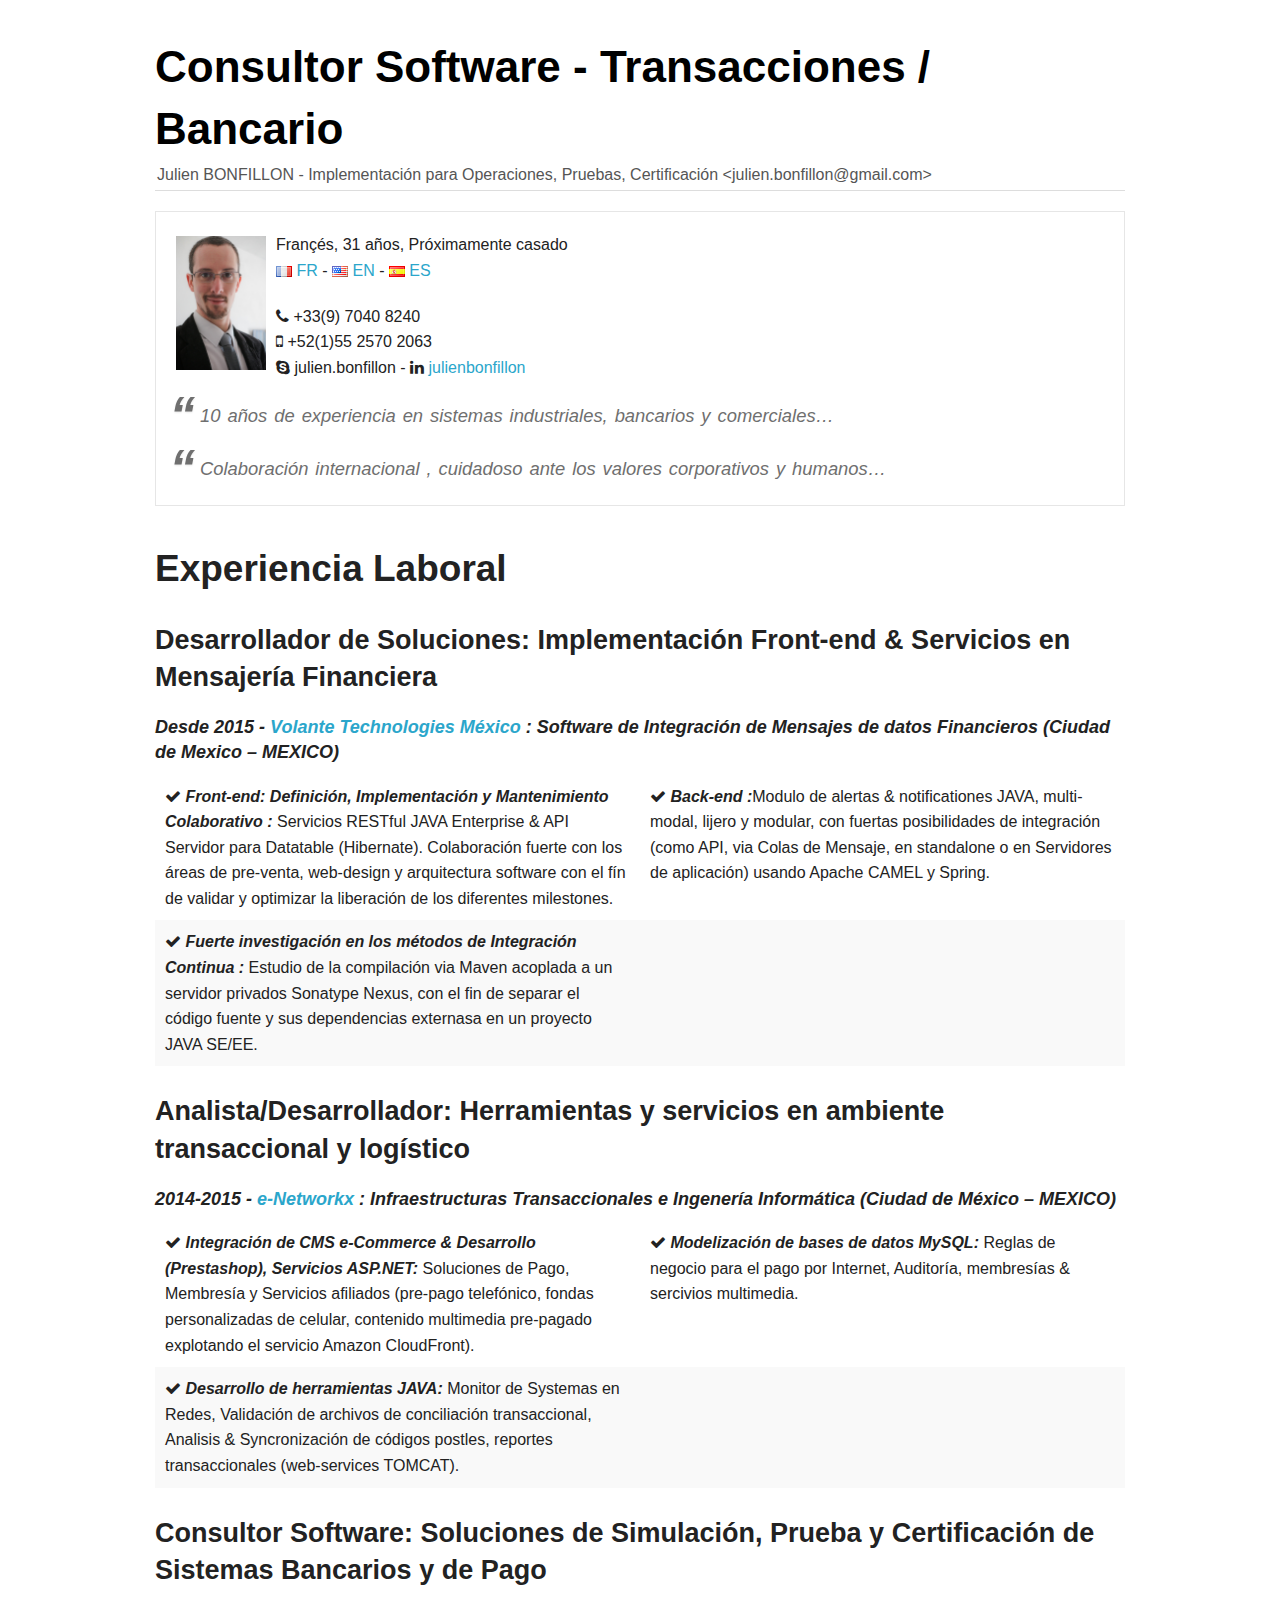
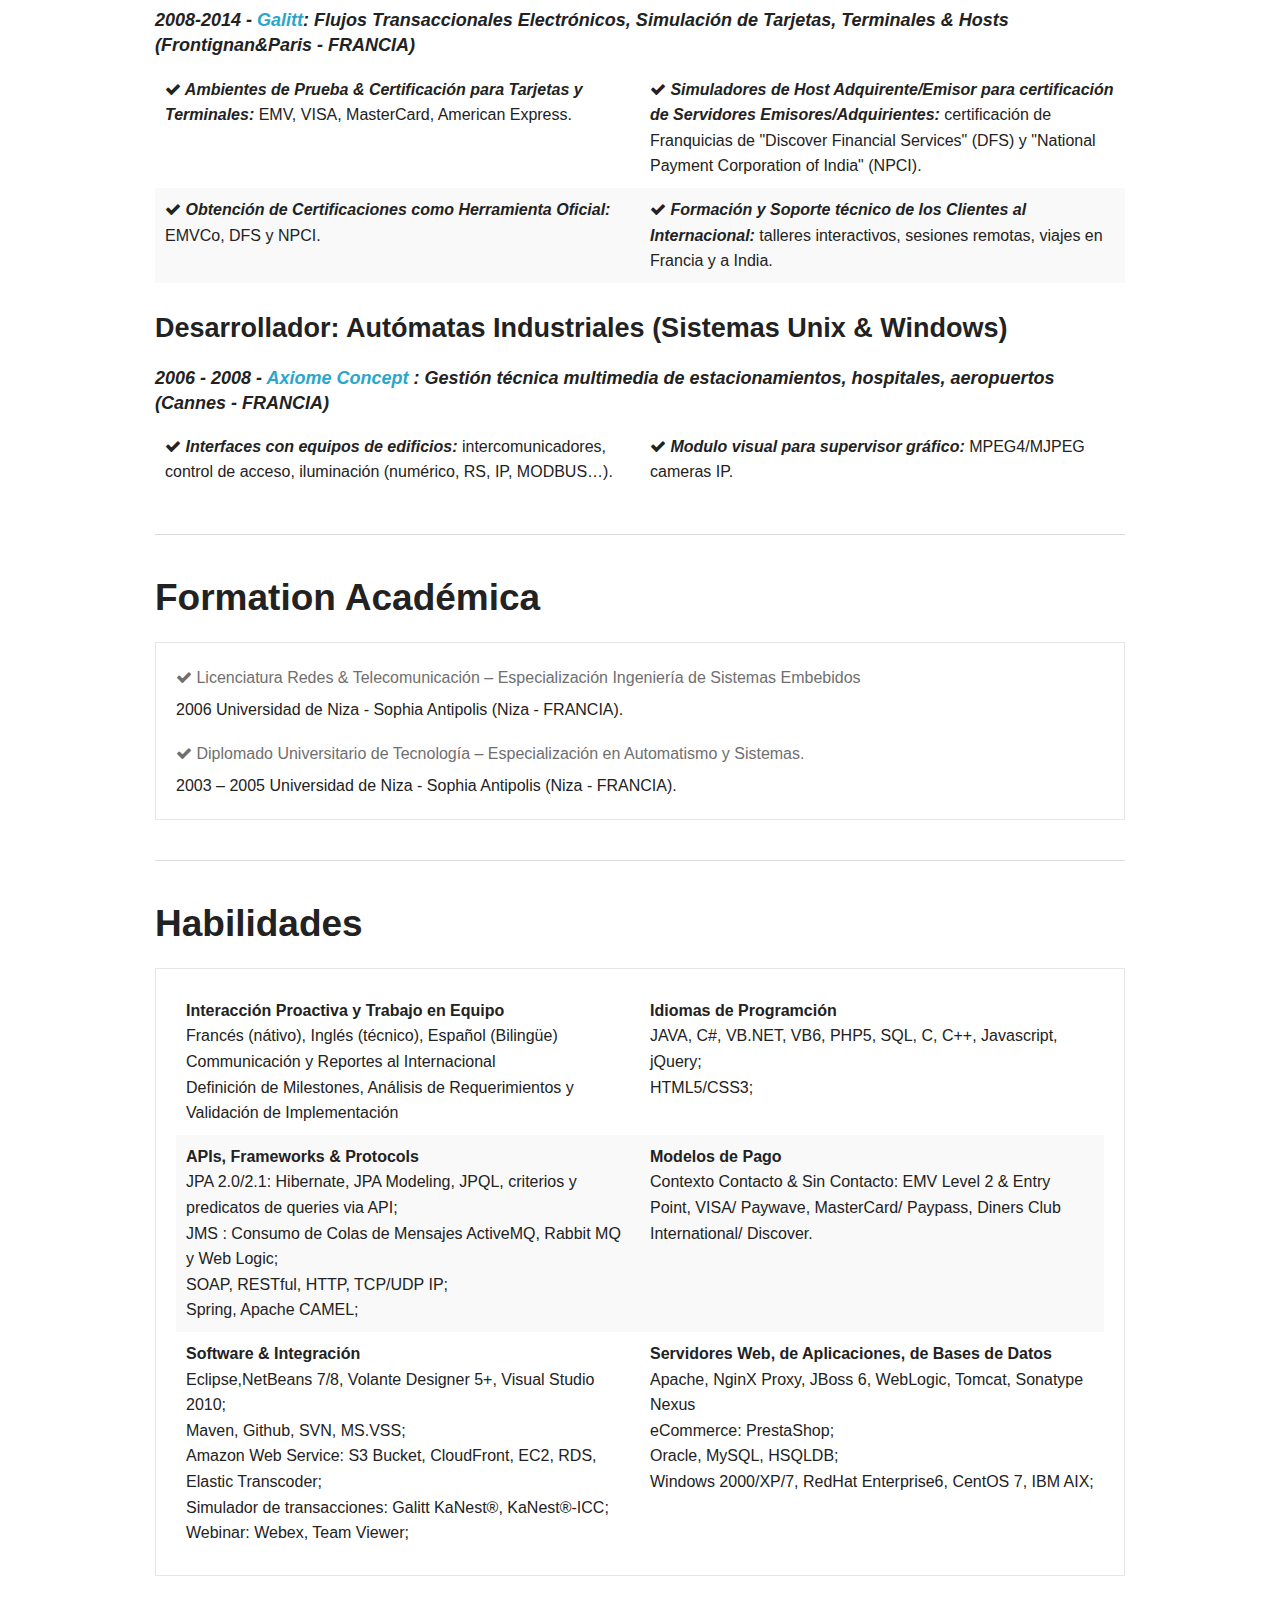
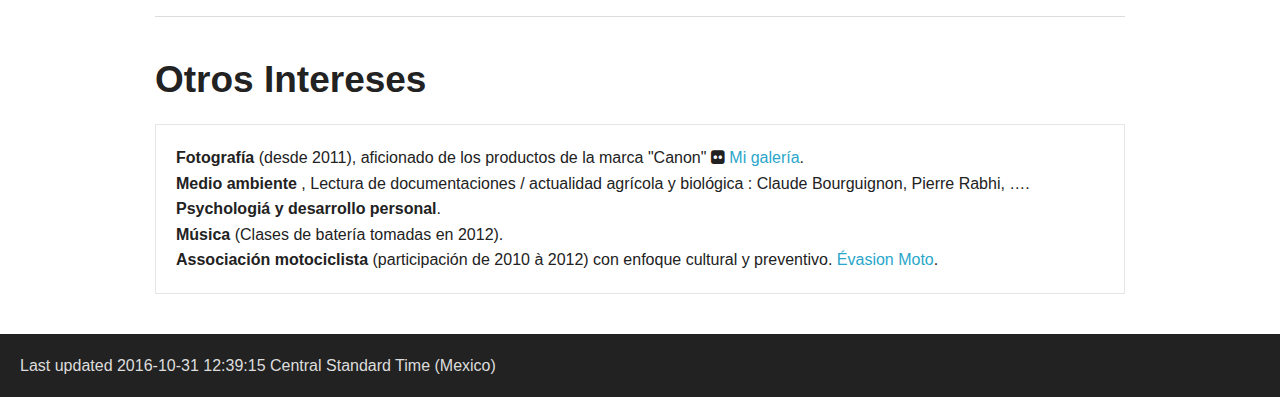
==== commit 9d659c28: "fixed: Spanish language typo" ====
--- a/indexEs.html
+++ b/indexEs.html
@@ -869,11 +869,11 @@
 Contexto Contacto &amp; Sin Contacto: EMV Level 2 &amp; Entry Point, VISA/ Paywave, MasterCard/ Paypass, Diners Club International/ Discover.</p></td>
 </tr>
 <tr>
-<td class="tableblock halign-left valign-top"><p class="tableblock"><strong>Logiciels &amp; Outils d&#8217;Integration</strong><br>
+<td class="tableblock halign-left valign-top"><p class="tableblock"><strong>Software &amp; Integración</strong><br>
 Eclipse,NetBeans 7/8, Volante Designer 5+, Visual Studio 2010;<br>
 Maven, Github, SVN, MS.VSS;<br>
 Amazon Web Service: S3 Bucket, CloudFront, EC2, RDS, Elastic Transcoder;<br>
-Simulateurs de transactions: Galitt KaNest®, KaNest®-ICC;<br>
+Simulador de transacciones: Galitt KaNest®, KaNest®-ICC;<br>
 Webinar: Webex, Team Viewer;</p></td>
 <td class="tableblock halign-left valign-top"><p class="tableblock"><strong>Servidores Web, de Aplicaciones, de Bases de Datos</strong><br>
 Apache, NginX Proxy, JBoss 6, WebLogic, Tomcat, Sonatype Nexus<br>
@@ -906,7 +906,7 @@
 </div>
 <div id="footer">
 <div id="footer-text">
-Last updated 2016-10-31 12:31:59 Central Standard Time (Mexico)
+Last updated 2016-10-31 12:39:15 Central Standard Time (Mexico)
 </div>
 </div>
 </body>
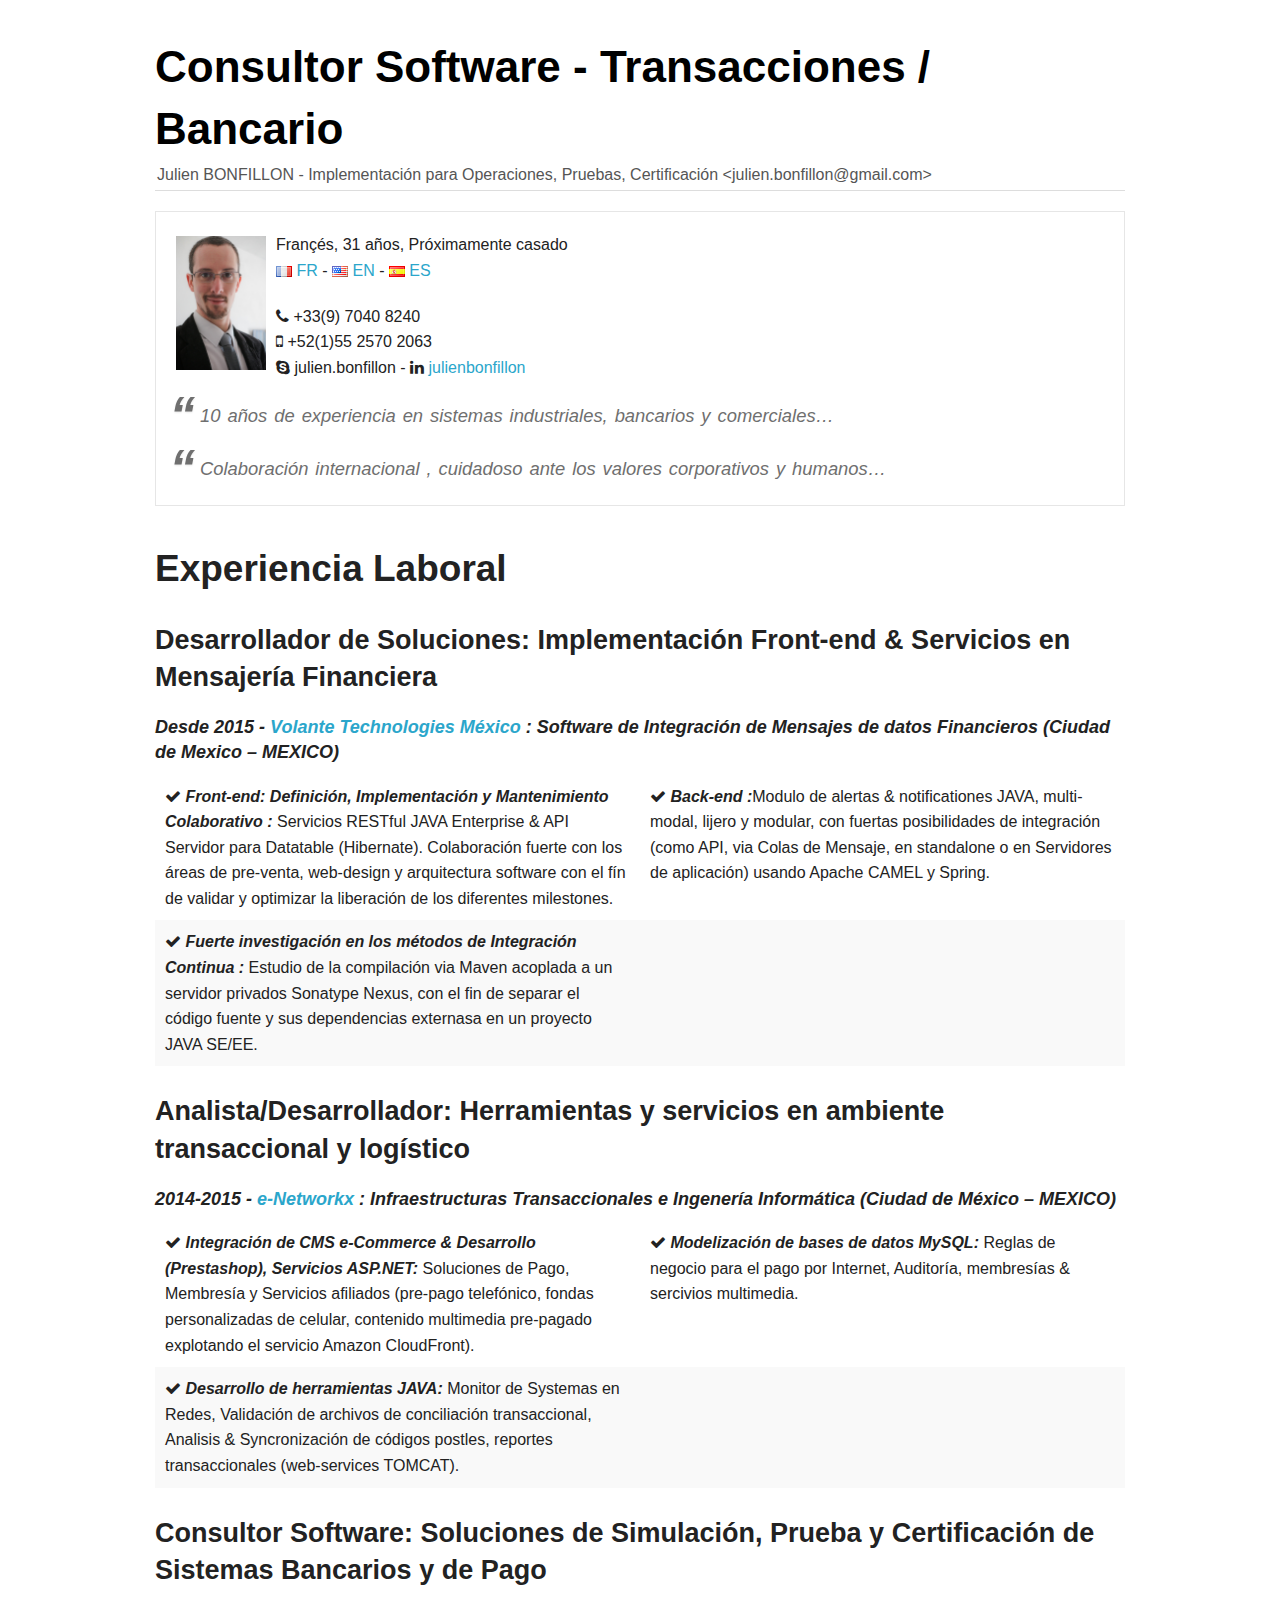
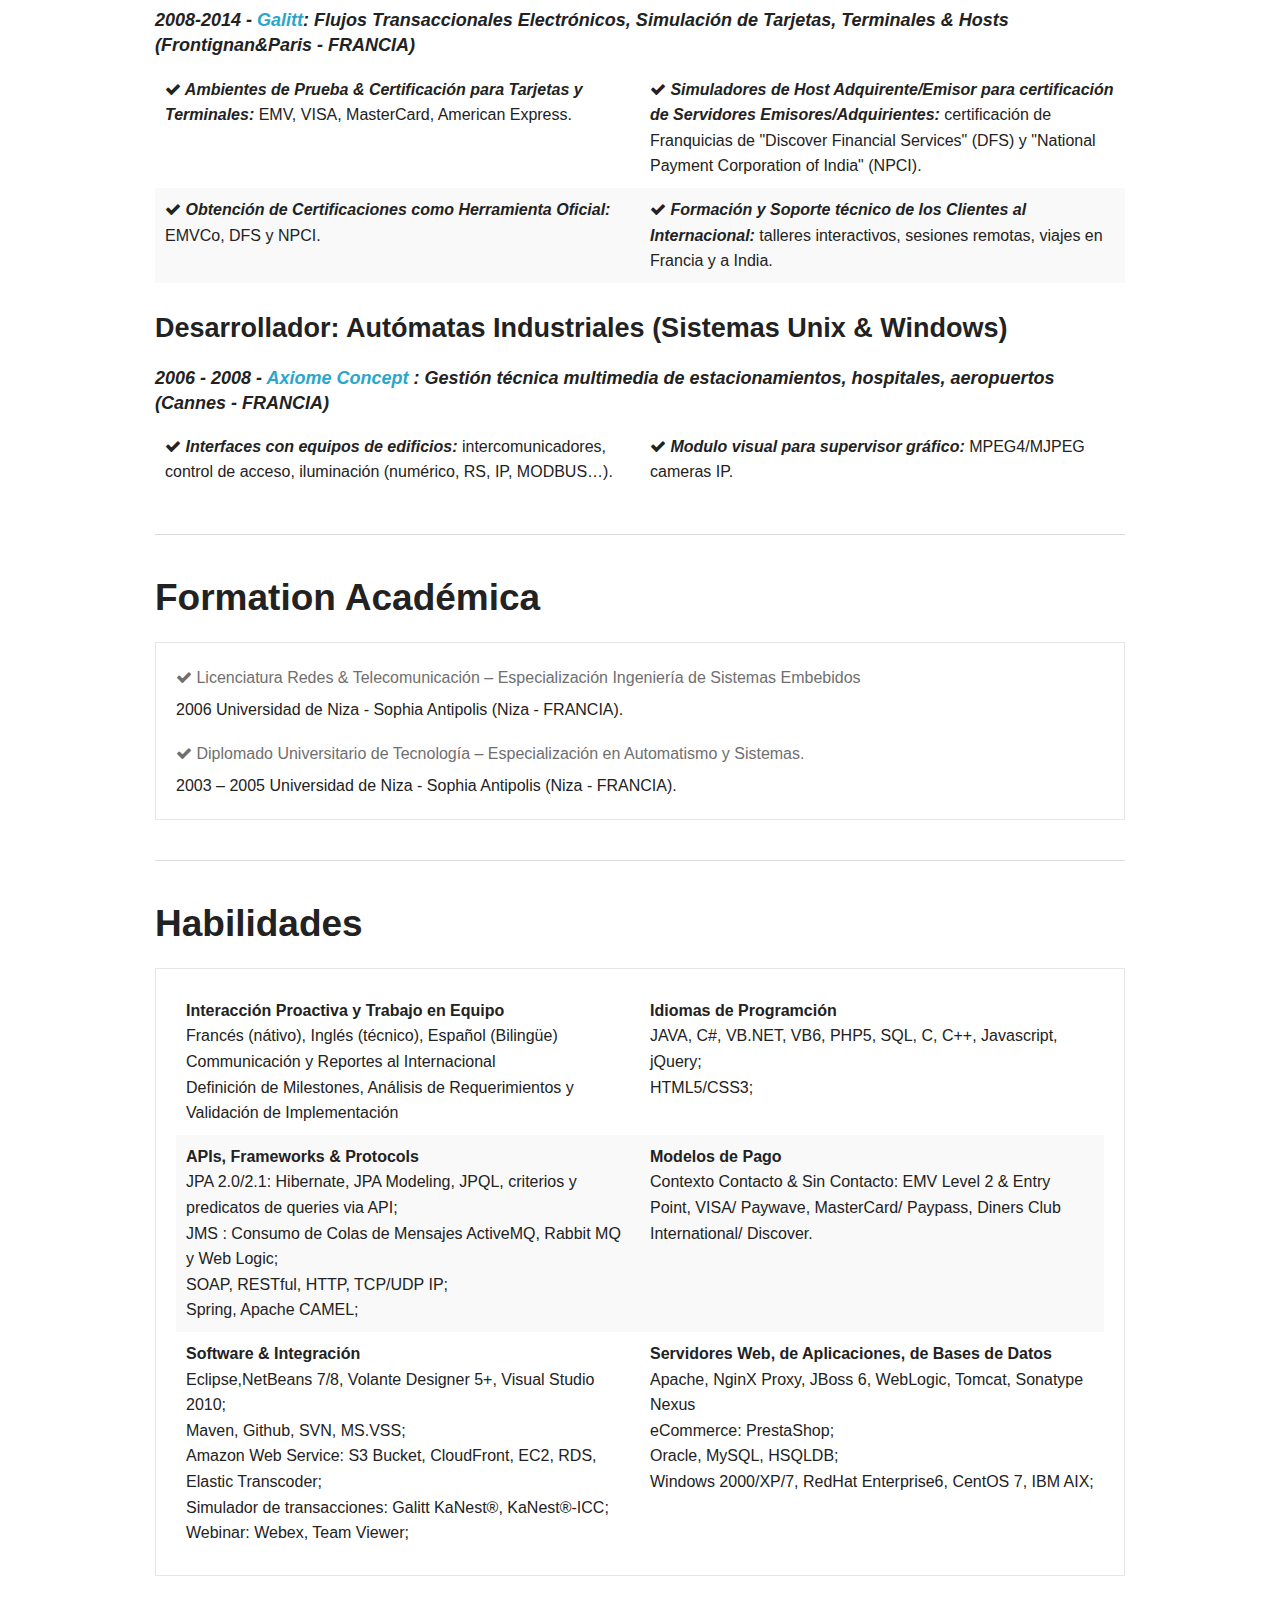
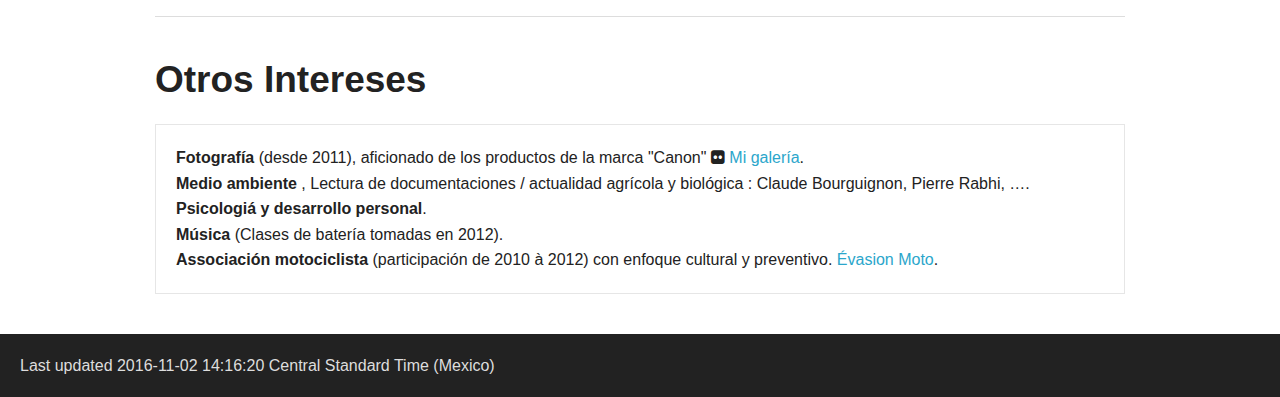
==== commit f398eae9: "cleaning up folders and fixing minor typos ..." ====
--- a/indexEs.html
+++ b/indexEs.html
@@ -895,7 +895,7 @@
 <div class="paragraph">
 <p><strong>Fotografía</strong> (desde 2011), aficionado de los productos de la marca "Canon" <span class="icon"><i class="fa fa-flickr"></i></span> <a href="http://www.flickr.com/photos/julien-bonfillon/albums">Mi galería</a>.<br>
 <strong>Medio ambiente</strong> , Lectura de documentaciones / actualidad agrícola y biológica : Claude Bourguignon, Pierre Rabhi, &#8230;&#8203;.<br>
-<strong>Psychologiá y desarrollo personal</strong>.<br>
+<strong>Psicologiá y desarrollo personal</strong>.<br>
 <strong>Música</strong> (Clases de batería tomadas en 2012).<br>
 <strong>Associación motociclista</strong> (participación de 2010 à 2012) con enfoque cultural y preventivo. <a href="http://www.evasionmoto34.com/">Évasion Moto</a>.</p>
 </div>
@@ -906,7 +906,7 @@
 </div>
 <div id="footer">
 <div id="footer-text">
-Last updated 2016-10-31 12:39:15 Central Standard Time (Mexico)
+Last updated 2016-11-02 14:16:20 Central Standard Time (Mexico)
 </div>
 </div>
 </body>
